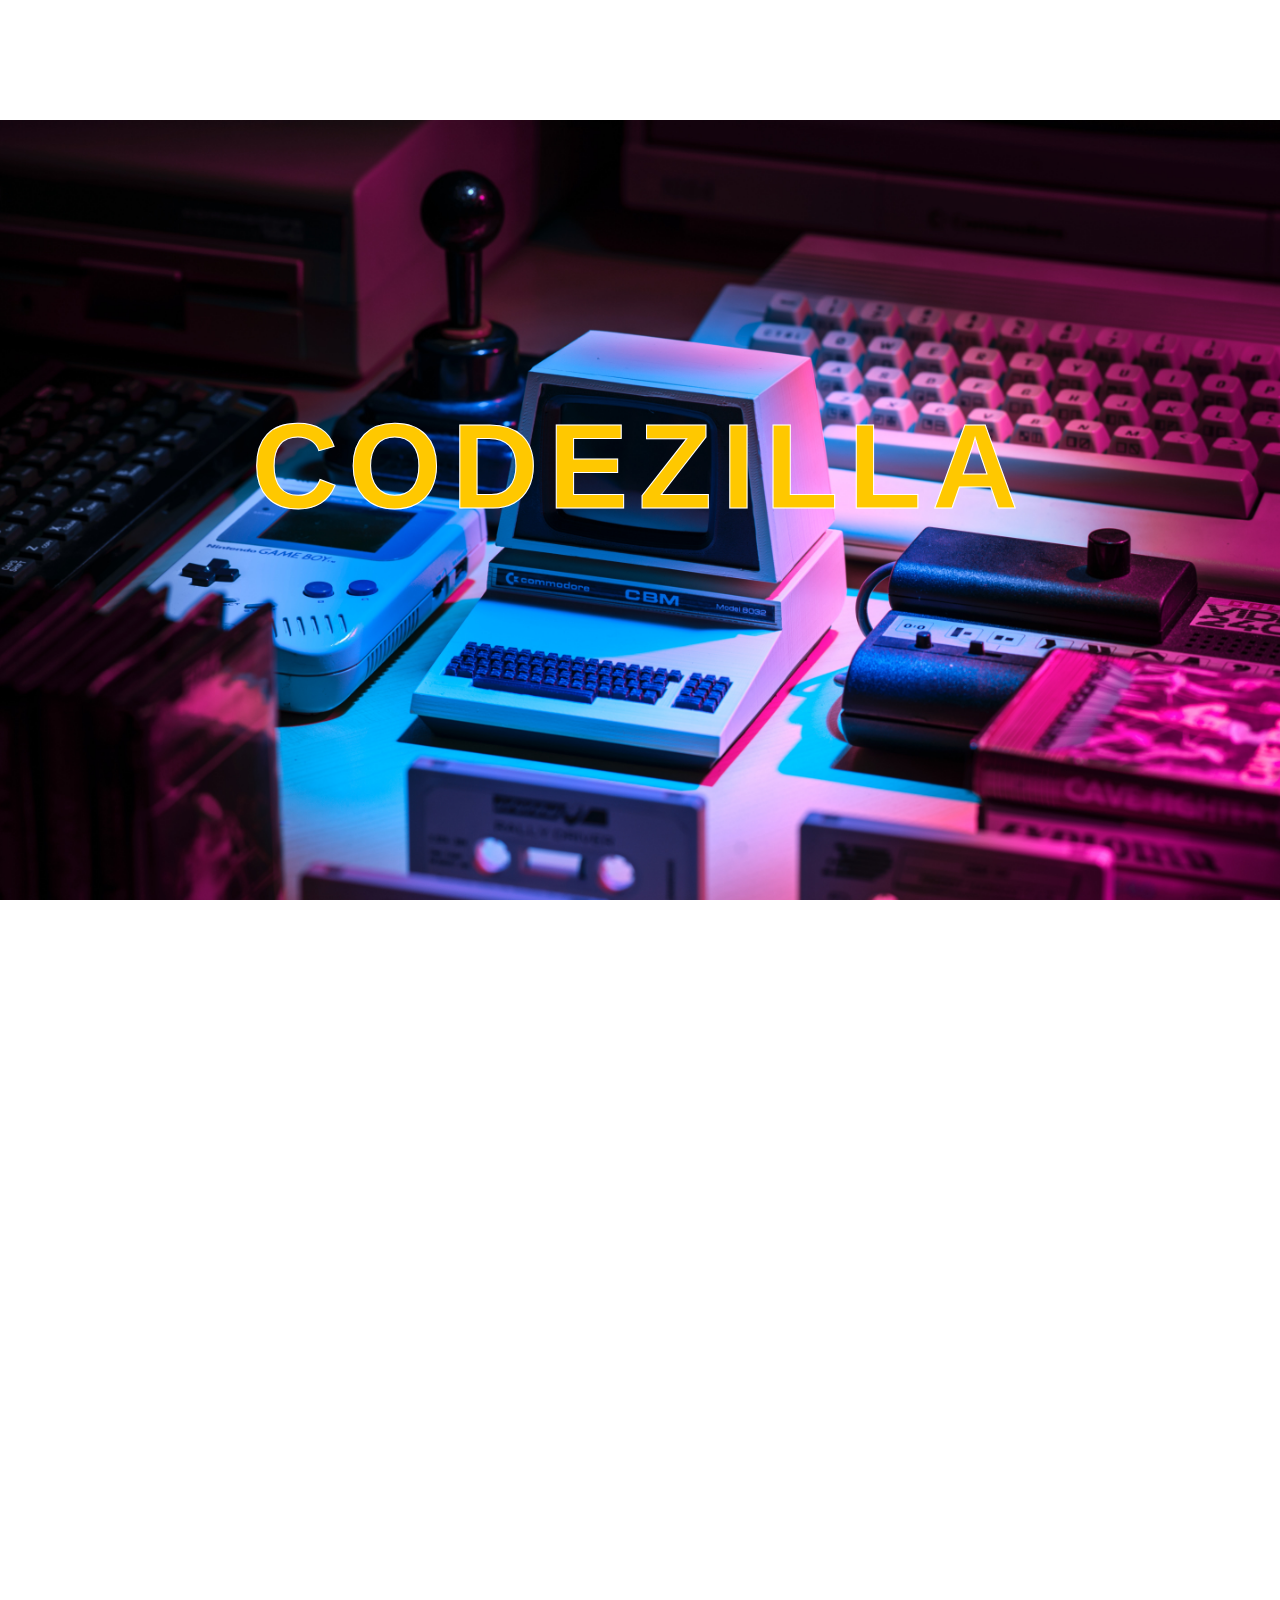
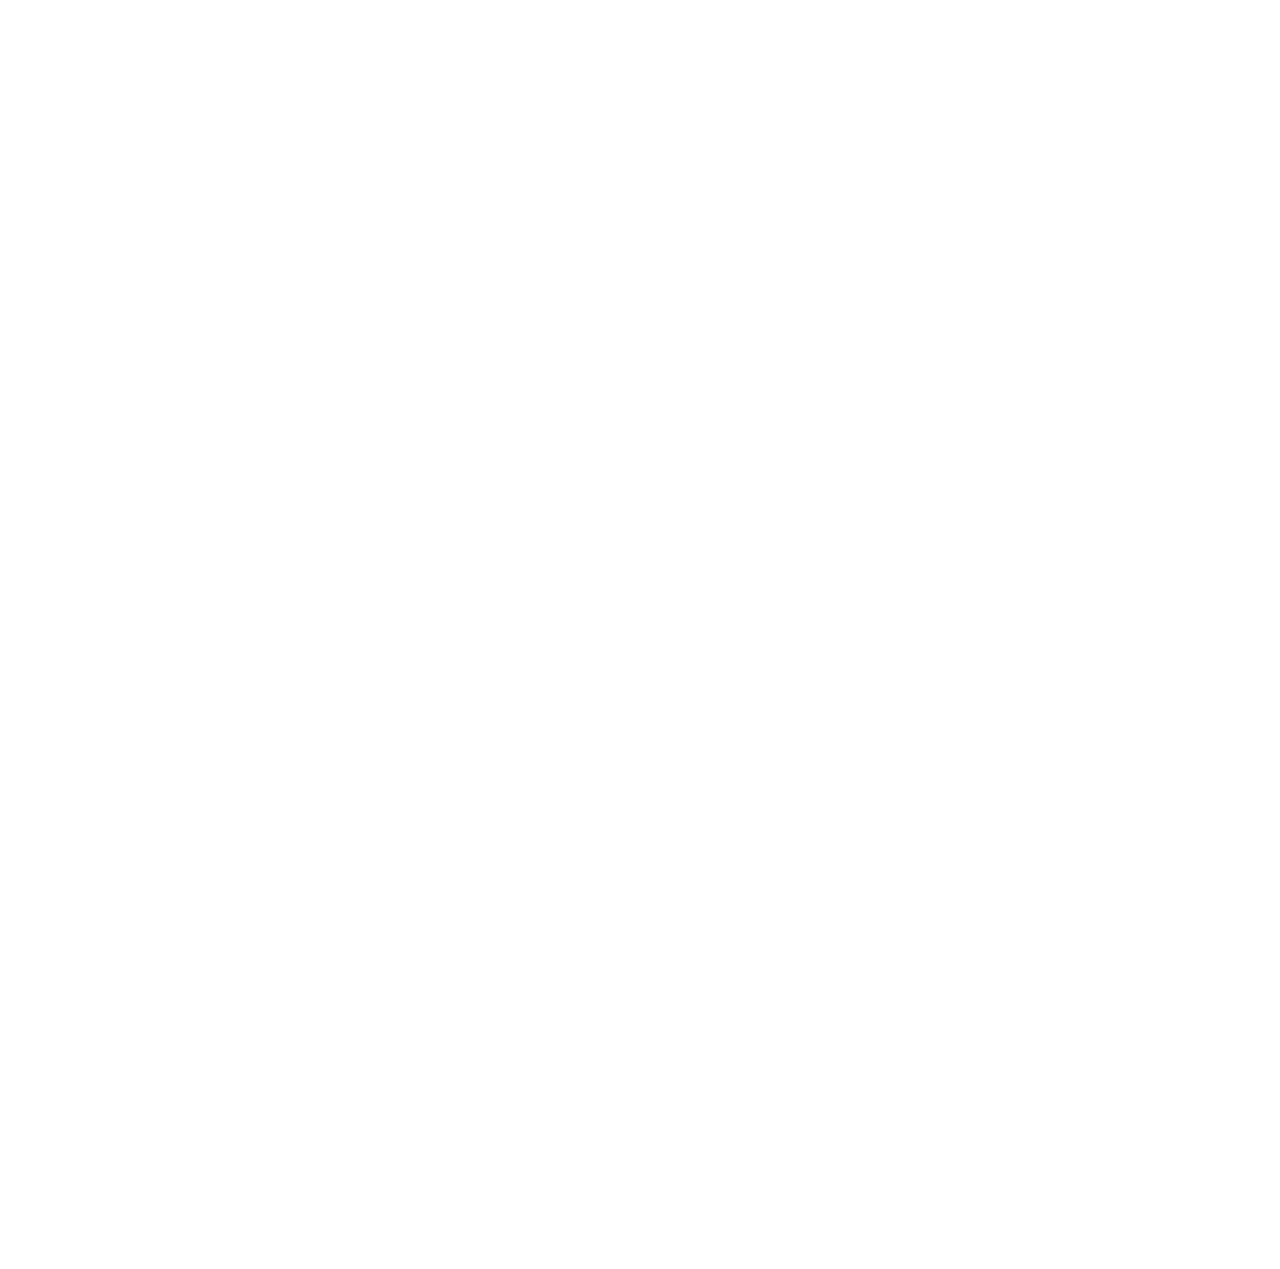
==== index.html @ 828eb4bc "Rename index1.html to index.html" ====
<!DOCTYPE html>
<html lang="en">
<head>
  <meta charset="UTF-8">
  <meta name="viewport" content="width=device-width, initial-scale=1.0">
  <title>CODEZILLA</title>
</head>
<link href="https://cdn.jsdelivr.net/npm/bootstrap@5.3.1/dist/css/bootstrap.min.css" rel="stylesheet" integrity="sha384-4bw+/aepP/YC94hEpVNVgiZdgIC5+VKNBQNGCHeKRQN+PtmoHDEXuppvnDJzQIu9" crossorigin="anonymous">
  <link href="https://unpkg.com/aos@2.3.1/dist/aos.css" rel="stylesheet">
  <link rel="stylesheet" href="https://www.w3schools.com/w3css/4/w3.css">
  <link rel="stylesheet" href="style.css">
<body>
  <div class="loader w3-display-middle" id="loader">
    <?xml version="1.0" encoding="utf-8"?>
        <!-- Generator: Adobe Illustrator 24.0.0, SVG Export Plug-In . SVG Version: 6.00 Build 0)  -->
        <svg version="1.1" id="Layer_1" xmlns="http://www.w3.org/2000/svg" xmlns:xlink="http://www.w3.org/1999/xlink" x="0px" y="0px"
             viewBox="0 0 64 64" width="64" height="64" style="enable-background:new 0 0 64 64;" xml:space="preserve">
        <style type="text/css">
            .st0{fill:url(#Path_14_);}
            .st1{fill:url(#Path_15_);}
            .st2{fill:url(#Path_16_);}
            .st3{fill:url(#Path_17_);}
            .st4{fill:url(#Path_18_);}
            .st5{fill:url(#Path_19_);}
            .st6{fill:url(#Path_20_);}
            .st7{fill:url(#Path_21_);}
            .st8{opacity:0.53;fill:url(#Path_22_);enable-background:new    ;}
            .st9{opacity:0.53;fill:url(#Path_23_);enable-background:new    ;}
            .st10{fill:url(#Path_24_);}
            .st11{fill:url(#Path_25_);}
            .st12{fill:url(#Path_26_);}
            .st13{fill:url(#Path_27_);}
        </style>
        <g>
            
                <radialGradient id="Path_14_" cx="-362.0611" cy="337.8071" r="0.4564" gradientTransform="matrix(159.1024 0 0 -159.1024 57662.0117 53758.0781)" gradientUnits="userSpaceOnUse">
                <stop  offset="0" style="stop-color:#FFF44F"/>
                <stop  offset="0.29" style="stop-color:#FF980E"/>
                <stop  offset="0.43" style="stop-color:#FF5D36"/>
                <stop  offset="0.53" style="stop-color:#FF3750"/>
                <stop  offset="0.75" style="stop-color:#F5156C"/>
                <stop  offset="0.76" style="stop-color:#F1136E"/>
                <stop  offset="0.88" style="stop-color:#DA057A"/>
                <stop  offset="0.95" style="stop-color:#D2007F"/>
            </radialGradient>
            <path id="Path" class="st0" d="M57.6,12.6C51.8,5,42.8,0.3,33.3,0.1c-7.4-0.1-12.6,2.1-15.5,3.9c3.9-2.2,9.5-3.5,14.4-3.5
                c12.7,0.2,26.3,8.8,28.3,24.3c2.3,17.8-10.1,32.7-27.6,32.7C13.7,57.5,2,40.5,5,25.3c0.2-0.8,0.1-1.5,0.3-2.2
                c0.1-2.7,1.2-6.9,3.4-11.2c-2.2,1.1-5,4.8-6.4,8.1c-2,4.8-2.7,10.6-2.1,16.1c0,0.4,0.1,0.8,0.1,1.2c2.2,13.1,12.3,23.4,25.4,26
                c13,2.6,26.3-3.1,33.4-14.4S65.5,23.2,57.6,12.6L57.6,12.6z"/>
            
                <radialGradient id="Path_15_" cx="-362.3857" cy="337.7883" r="0.2701" gradientTransform="matrix(159.1024 0 0 -159.1024 57661.7344 53758.0781)" gradientUnits="userSpaceOnUse">
                <stop  offset="0" style="stop-color:#B5007F"/>
                <stop  offset="1" style="stop-color:#F5156C;stop-opacity:0"/>
            </radialGradient>
            <path id="Path_1_" class="st1" d="M57.6,12.6C51.8,5,42.8,0.3,33.3,0.1c-7.4-0.1-12.6,2.1-15.5,3.9c3.9-2.2,9.5-3.5,14.4-3.5
                c12.7,0.2,26.3,8.8,28.3,24.3c2.3,17.8-10.1,32.7-27.6,32.7C13.7,57.5,2,40.5,5,25.3c0.2-0.8,0.1-1.5,0.3-2.2
                c0.1-2.7,1.2-6.9,3.4-11.2c-2.2,1.1-5,4.8-6.4,8.1c-2,4.8-2.7,10.6-2.1,16.1c0,0.4,0.1,0.8,0.1,1.2c2.2,13.1,12.3,23.4,25.4,26
                c13,2.6,26.3-3.1,33.4-14.4S65.5,23.2,57.6,12.6L57.6,12.6z"/>
            
                <radialGradient id="Path_16_" cx="-362.0223" cy="337.8331" r="0.536" gradientTransform="matrix(159.1024 0 0 -159.1024 57662.043 53758.0781)" gradientUnits="userSpaceOnUse">
                <stop  offset="0" style="stop-color:#FFDD00;stop-opacity:0.6"/>
                <stop  offset="9.000000e-02" style="stop-color:#FFD702;stop-opacity:0.58"/>
                <stop  offset="0.2" style="stop-color:#FEC606;stop-opacity:0.52"/>
                <stop  offset="0.32" style="stop-color:#FDA90E;stop-opacity:0.43"/>
                <stop  offset="0.45" style="stop-color:#FC8119;stop-opacity:0.3"/>
                <stop  offset="0.57" style="stop-color:#FA4E27;stop-opacity:0.14"/>
                <stop  offset="0.66" style="stop-color:#F92433;stop-opacity:0"/>
            </radialGradient>
            <path id="Path_2_" class="st2" d="M57.6,12.6C51.8,5,42.8,0.3,33.3,0.1c-7.4-0.1-12.6,2.1-15.5,3.9c3.9-2.2,9.5-3.5,14.4-3.5
                c12.7,0.2,26.3,8.8,28.3,24.3c2.3,17.8-10.1,32.7-27.6,32.7C13.7,57.5,2,40.5,5,25.3c0.2-0.8,0.1-1.5,0.3-2.2
                c0.1-2.7,1.2-6.9,3.4-11.2c-2.2,1.1-5,4.8-6.4,8.1c-2,4.8-2.7,10.6-2.1,16.1c0,0.4,0.1,0.8,0.1,1.2c2.2,13.1,12.3,23.4,25.4,26
                c13,2.6,26.3-3.1,33.4-14.4S65.5,23.2,57.6,12.6L57.6,12.6z"/>
            
                <radialGradient id="Path_17_" cx="-362.2074" cy="337.6599" r="0.6914" gradientTransform="matrix(159.1024 0 0 -159.1024 57661.8867 53758.0781)" gradientUnits="userSpaceOnUse">
                <stop  offset="0.15" style="stop-color:#960E18"/>
                <stop  offset="0.18" style="stop-color:#B11927;stop-opacity:0.74"/>
                <stop  offset="0.22" style="stop-color:#DB293D;stop-opacity:0.34"/>
                <stop  offset="0.26" style="stop-color:#F5334B;stop-opacity:9.000000e-02"/>
                <stop  offset="0.27" style="stop-color:#FF3750;stop-opacity:0"/>
            </radialGradient>
            <path id="Path_3_" class="st3" d="M57.6,12.6C51.8,5,42.8,0.3,33.3,0.1c-7.4-0.1-12.6,2.1-15.5,3.9c3.9-2.2,9.5-3.5,14.4-3.5
                c12.7,0.2,26.3,8.8,28.3,24.3c2.3,17.8-10.1,32.7-27.6,32.7C13.7,57.5,2,40.5,5,25.3c0.2-0.8,0.1-1.5,0.3-2.2
                c0.1-2.7,1.2-6.9,3.4-11.2c-2.2,1.1-5,4.8-6.4,8.1c-2,4.8-2.7,10.6-2.1,16.1c0,0.4,0.1,0.8,0.1,1.2c2.2,13.1,12.3,23.4,25.4,26
                c13,2.6,26.3-3.1,33.4-14.4S65.5,23.2,57.6,12.6L57.6,12.6z"/>
            
                <radialGradient id="Path_18_" cx="-362.2594" cy="337.6686" r="0.6914" gradientTransform="matrix(159.1024 0 0 -159.1024 57661.8438 53758.0781)" gradientUnits="userSpaceOnUse">
                <stop  offset="0.11" style="stop-color:#960E18"/>
                <stop  offset="0.15" style="stop-color:#B11927;stop-opacity:0.74"/>
                <stop  offset="0.21" style="stop-color:#DB293D;stop-opacity:0.34"/>
                <stop  offset="0.26" style="stop-color:#F5334B;stop-opacity:9.000000e-02"/>
                <stop  offset="0.28" style="stop-color:#FF3750;stop-opacity:0"/>
            </radialGradient>
            <path id="Path_4_" class="st4" d="M57.6,12.6C51.8,5,42.8,0.3,33.3,0.1c-7.4-0.1-12.6,2.1-15.5,3.9c3.9-2.2,9.5-3.5,14.4-3.5
                c12.7,0.2,26.3,8.8,28.3,24.3c2.3,17.8-10.1,32.7-27.6,32.7C13.7,57.5,2,40.5,5,25.3c0.2-0.8,0.1-1.5,0.3-2.2
                c0.1-2.7,1.2-6.9,3.4-11.2c-2.2,1.1-5,4.8-6.4,8.1c-2,4.8-2.7,10.6-2.1,16.1c0,0.4,0.1,0.8,0.1,1.2c2.2,13.1,12.3,23.4,25.4,26
                c13,2.6,26.3-3.1,33.4-14.4S65.5,23.2,57.6,12.6L57.6,12.6z"/>
            
                <linearGradient id="Path_19_" gradientUnits="userSpaceOnUse" x1="-362.2329" y1="336.5367" x2="-362.0692" y2="336.3495" gradientTransform="matrix(114.9722 0 0 -75.9117 41686.8516 25556.4492)">
                <stop  offset="0" style="stop-color:#FFBC04"/>
                <stop  offset="0.17" style="stop-color:#FFAB02;stop-opacity:0.62"/>
                <stop  offset="0.34" style="stop-color:#FF9B01;stop-opacity:0.29"/>
                <stop  offset="0.45" style="stop-color:#FF9200;stop-opacity:8.000000e-02"/>
                <stop  offset="0.51" style="stop-color:#FF8E00;stop-opacity:0"/>
            </linearGradient>
            <path id="Path_5_" class="st5" d="M60.5,24.8c0.3,1.9,0.3,3.9,0.2,5.8c1.1-0.2,2.1-0.3,3.2-0.4c-0.3-6.3-2.6-12.4-6.4-17.5
                C51.8,5,42.8,0.3,33.3,0.1c-7.4-0.1-12.6,2.1-15.5,3.9c3.9-2.2,9.5-3.5,14.4-3.5C44.9,0.6,58.5,9.2,60.5,24.8z"/>
            
                <radialGradient id="Path_20_" cx="-362.0385" cy="337.6938" r="0.4784" gradientTransform="matrix(142.6366 0 0 -142.6366 51695.3867 48177.2266)" gradientUnits="userSpaceOnUse">
                <stop  offset="0" style="stop-color:#FF980E"/>
                <stop  offset="0.3" style="stop-color:#FF7139"/>
                <stop  offset="0.48" style="stop-color:#FF5B51"/>
                <stop  offset="0.63" style="stop-color:#FF4F5E"/>
                <stop  offset="0.74" style="stop-color:#FF4055"/>
                <stop  offset="0.84" style="stop-color:#FF3750"/>
            </radialGradient>
            <path id="Path_6_" class="st6" d="M61.3,23.9C59.5,7.7,45,0.4,32.2,0.5c-4.9,0-10.5,1.2-14.4,3.5c-1,0.6-2,1.3-2.8,2.2
                c0.1-0.1,0.4-0.3,0.9-0.7l0.1,0l0,0c1.9-1.3,4-2.2,6.2-2.9c3.4-1,7-1.3,10.5-1.2c14.4,0.8,24.6,12.8,25,25.5
                c0.3,10.5-8.4,18.9-18.3,19.4c-7.2,0.4-14.1-3.1-17.4-10.1c-0.8-1.6-1.3-3.3-1.6-5.1C18.8,20.4,26,11.3,32.5,9
                C29,5.9,20.1,6.2,13.5,11c-4.8,3.5-7.9,8.8-8.9,15.2C3.8,31,4.6,36,6.5,40.5c4.2,9.8,13.5,16.4,24.1,17.1c0.8,0.1,1.6,0.1,2.4,0.1
                C54.1,57.7,63.3,41.7,61.3,23.9z"/>
            
                <radialGradient id="Path_21_" cx="-362.0385" cy="337.6938" r="0.4784" gradientTransform="matrix(142.6366 0 0 -142.6366 51695.3867 48177.2266)" gradientUnits="userSpaceOnUse">
                <stop  offset="8.000000e-02" style="stop-color:#FFDE08"/>
                <stop  offset="0.15" style="stop-color:#FFDB08;stop-opacity:0.97"/>
                <stop  offset="0.25" style="stop-color:#FFD209;stop-opacity:0.88"/>
                <stop  offset="0.37" style="stop-color:#FFC40B;stop-opacity:0.73"/>
                <stop  offset="0.51" style="stop-color:#FFB00D;stop-opacity:0.53"/>
                <stop  offset="0.67" style="stop-color:#FF970F;stop-opacity:0.28"/>
                <stop  offset="0.82" style="stop-color:#FF7B12;stop-opacity:0"/>
            </radialGradient>
            <path id="Path_7_" class="st7" d="M61.3,23.9C59.5,7.7,45,0.4,32.2,0.5c-4.9,0-10.5,1.2-14.4,3.5c-1,0.6-2,1.3-2.8,2.2
                c0.1-0.1,0.4-0.3,0.9-0.7l0.1,0l0,0c1.9-1.3,4-2.2,6.2-2.9c3.4-1,7-1.3,10.5-1.2c14.4,0.8,24.6,12.8,25,25.5
                c0.3,10.5-8.4,18.9-18.3,19.4c-7.2,0.4-14.1-3.1-17.4-10.1c-0.8-1.6-1.3-3.3-1.6-5.1C18.8,20.4,26,11.3,32.5,9
                C29,5.9,20.1,6.2,13.5,11c-4.8,3.5-7.9,8.8-8.9,15.2C3.8,31,4.6,36,6.5,40.5c4.2,9.8,13.5,16.4,24.1,17.1c0.8,0.1,1.6,0.1,2.4,0.1
                C54.1,57.7,63.3,41.7,61.3,23.9z"/>
            
                <radialGradient id="Path_22_" cx="-361.4239" cy="338.456" r="0.2348" gradientTransform="matrix(35.5987 138.1229 138.1229 -35.5987 -33842.1055 62000.6016)" gradientUnits="userSpaceOnUse">
                <stop  offset="0.36" style="stop-color:#FF3750"/>
                <stop  offset="0.44" style="stop-color:#FF4D47;stop-opacity:0.63"/>
                <stop  offset="0.55" style="stop-color:#FF673D;stop-opacity:0.18"/>
                <stop  offset="0.59" style="stop-color:#FF7139;stop-opacity:0"/>
            </radialGradient>
            <path id="Path_8_" class="st8" d="M61.3,23.9C59.5,7.7,45,0.4,32.2,0.5c-4.9,0-10.5,1.2-14.4,3.5c-1,0.6-2,1.3-2.8,2.2
                c0.1-0.1,0.4-0.3,0.9-0.7l0.1,0l0,0c1.9-1.3,4-2.2,6.2-2.9c3.4-1,7-1.3,10.5-1.2c14.4,0.8,24.6,12.8,25,25.5
                c0.3,10.5-8.4,18.9-18.3,19.4c-7.2,0.4-14.1-3.1-17.4-10.1c-0.8-1.6-1.3-3.3-1.6-5.1C18.8,20.4,26,11.3,32.5,9
                C29,5.9,20.1,6.2,13.5,11c-4.8,3.5-7.9,8.8-8.9,15.2C3.8,31,4.6,36,6.5,40.5c4.2,9.8,13.5,16.4,24.1,17.1c0.8,0.1,1.6,0.1,2.4,0.1
                C54.1,57.7,63.3,41.7,61.3,23.9z"/>
            
                <radialGradient id="Path_23_" cx="-362.1873" cy="337.5266" r="0.2344" gradientTransform="matrix(142.6366 0 0 -142.6366 51695.3711 48177.2266)" gradientUnits="userSpaceOnUse">
                <stop  offset="0.22" style="stop-color:#FF3750;stop-opacity:0.8"/>
                <stop  offset="0.27" style="stop-color:#FF444B;stop-opacity:0.63"/>
                <stop  offset="0.41" style="stop-color:#FF643E;stop-opacity:0.18"/>
                <stop  offset="0.47" style="stop-color:#FF7139;stop-opacity:0"/>
            </radialGradient>
            <path id="Path_9_" class="st9" d="M61.3,23.9C59.5,7.7,45,0.4,32.2,0.5c-4.9,0-10.5,1.2-14.4,3.5c-1,0.6-2,1.3-2.8,2.2
                c0.1-0.1,0.4-0.3,0.9-0.7l0.1,0l0,0c1.9-1.3,4-2.2,6.2-2.9c3.4-1,7-1.3,10.5-1.2c14.4,0.8,24.6,12.8,25,25.5
                c0.3,10.5-8.4,18.9-18.3,19.4c-7.2,0.4-14.1-3.1-17.4-10.1c-0.8-1.6-1.3-3.3-1.6-5.1C18.8,20.4,26,11.3,32.5,9
                C29,5.9,20.1,6.2,13.5,11c-4.8,3.5-7.9,8.8-8.9,15.2C3.8,31,4.6,36,6.5,40.5c4.2,9.8,13.5,16.4,24.1,17.1c0.8,0.1,1.6,0.1,2.4,0.1
                C54.1,57.7,63.3,41.7,61.3,23.9z"/>
            
                <radialGradient id="Path_24_" cx="-361.8749" cy="337.3981" r="1.045" gradientTransform="matrix(110.368 0 0 -110.368 40008.457 37239.9648)" gradientUnits="userSpaceOnUse">
                <stop  offset="5.000000e-02" style="stop-color:#FFF44F"/>
                <stop  offset="0.46" style="stop-color:#FF980E"/>
                <stop  offset="0.52" style="stop-color:#FF8424"/>
                <stop  offset="0.59" style="stop-color:#FF7634"/>
                <stop  offset="0.64" style="stop-color:#FF7139"/>
            </radialGradient>
            <path id="Path_10_" class="st10" d="M39.4,46.2C53,45.4,58.9,34.1,59.3,26.1c0.6-12.5-6.9-26-26.6-24.8c-3.5-0.1-7.2,0.2-10.5,1.2
                C20,3.1,17.9,4.1,16,5.4l0,0l-0.1,0c-0.3,0.2-0.6,0.4-0.9,0.7c0.5-0.4,7.3-4.4,16.8-3.1c11.3,1.5,21.7,10.3,21.7,21.8
                c0,8.9-6.9,15.7-15,15.2c-12-0.7-15-13-8.8-18.3c-1.7-0.4-4.9,0.3-7.1,3.6c-2,3-1.9,7.5-0.6,10.7C25.3,43.1,32.1,46.7,39.4,46.2z"
                />
            
                <linearGradient id="Path_25_" gradientUnits="userSpaceOnUse" x1="-362.1256" y1="337.7865" x2="-362.3305" y2="337.4708" gradientTransform="matrix(159.4285 0 0 -141.8605 57780.125 47930.3203)">
                <stop  offset="0" style="stop-color:#FFF44F;stop-opacity:0.8"/>
                <stop  offset="9.000000e-02" style="stop-color:#FFF44F;stop-opacity:0.7"/>
                <stop  offset="0.75" style="stop-color:#FFF44F;stop-opacity:0"/>
            </linearGradient>
            <path id="Path_11_" class="st11" d="M57.6,12.6c-0.9-1.1-1.8-2.2-2.8-3.2c-0.8-0.8-1.6-1.6-2.5-2.3c0.5,0.5,1,0.9,1.5,1.4
                c1.7,1.9,3.1,4.1,3.9,6.5c1.7,5.1,1.6,11.4-1.6,16.3c-3.8,5.9-10,8.8-16.7,8.7c-0.3,0-0.6,0-0.9,0c-12-0.7-15-13-8.8-18.3
                c-1.7-0.4-4.9,0.3-7.1,3.6c-2,3-1.9,7.5-0.6,10.7c-0.8-1.6-1.3-3.3-1.6-5.1C18.8,20.4,26,11.3,32.5,9C29,5.9,20.1,6.1,13.5,11
                c-3.9,2.8-6.6,6.9-8.1,11.7C5.6,20,6.6,16,8.7,11.8c-2.2,1.1-5,4.8-6.4,8.1c-2,4.8-2.7,10.6-2.1,16.1c0,0.4,0.1,0.8,0.1,1.2
                c2.2,13.1,12.3,23.4,25.4,26S52,60.2,59.1,48.9S65.5,23.2,57.6,12.6L57.6,12.6z"/>
            
                <linearGradient id="Path_26_" gradientUnits="userSpaceOnUse" x1="-362.1554" y1="336.8134" x2="-362.1554" y2="337.2123" gradientTransform="matrix(108.9196 0 0 -99.6268 39482.6367 33595.8555)">
                <stop  offset="0" style="stop-color:#3A8EE6"/>
                <stop  offset="0.24" style="stop-color:#5C79F0"/>
                <stop  offset="0.63" style="stop-color:#9059FF"/>
                <stop  offset="1" style="stop-color:#C139E6"/>
            </linearGradient>
            <path id="Path_12_" class="st12" d="M57.6,15c-0.8-2.4-2.1-4.6-3.9-6.5c-2-2.2-4.6-3.9-7.3-5.2c-2.3-1.1-4.7-2-7.2-2.5
                c-4.4-1-8.9-1-13.3-0.1c-4.5,1-8.5,2.9-11.1,5.4C16.9,5,19.5,4,21.4,3.5c8.7-2.2,18.4,0.2,24.9,6.5c1.3,1.3,2.5,2.7,3.5,4.2
                c3.9,6.4,3.5,14.3,0.5,19c-2.3,3.5-7.1,6.8-11.7,6.7c7,0.4,13.4-2.6,17.4-8.7C59.2,26.4,59.3,20.1,57.6,15z"/>
            
                <linearGradient id="Path_27_" gradientUnits="userSpaceOnUse" x1="-362.2926" y1="337.1786" x2="-361.9965" y2="336.9077" gradientTransform="matrix(108.9196 0 0 -99.6268 39482.6367 33595.8555)">
                <stop  offset="0.81" style="stop-color:#9059FF;stop-opacity:0"/>
                <stop  offset="1" style="stop-color:#6E008B;stop-opacity:0.5"/>
            </linearGradient>
            <path id="Path_13_" class="st13" d="M57.6,15c-0.8-2.4-2.1-4.6-3.9-6.5c-2-2.2-4.6-3.9-7.3-5.2c-2.3-1.1-4.7-2-7.2-2.5
                c-4.4-1-8.9-1-13.3-0.1c-4.5,1-8.5,2.9-11.1,5.4C16.9,5,19.5,4,21.4,3.5c8.7-2.2,18.4,0.2,24.9,6.5c1.3,1.3,2.5,2.7,3.5,4.2
                c3.9,6.4,3.5,14.3,0.5,19c-2.3,3.5-7.1,6.8-11.7,6.7c7,0.4,13.4-2.6,17.4-8.7C59.2,26.4,59.3,20.1,57.6,15z"/>
        </g>
        </svg>
        <!-- <div id="txt">CODEZILLA</div> -->
    </div>
  <div class=" frame1" id="frame1">
 
  <p> CODEZILLA</p>

 
 </div>
 <div class="frame2" id="frame2">
<header class="head1" style="color: rgb(0, 0, 0);" id="head1">SPY AI</header>

<div class="box container">
  <h1>Welcome to the AI </h1>
<p>Harnessing the Power of Artificial Intelligence. This event aims to 
  explore the latest advancements and applications of AI tools across various industries. From 
  healthcare and finance to education and cybersecurity’s, we will dive deep into the potential of 
  AI tools and their impact on the modern world. Join us as we bring together experts, innovators, 
  and thought leaders to share insights, showcase cutting-edge technologies, and discuss the 
  future of AI</p>
</div>
 
  <!-- <div class="photo">
    <img src="PXL_20221105_051908095.jpg" alt="img"width="400px" height="400px" style="border-radius: 10px;">
    <img src="PXL_20221105_055458888.PORTRAIT.jpg" alt="img"width="500px" height="400px" style="border-radius: 10px;">
    <img src="PXL_20221105_060246548.MP.jpg" alt="img"width="400px" height="400px" style="border-radius: 10px;">
    <img src="PXL_20221105_060259410.MP.jpg" alt="img"width="400px" height="400px" style="border-radius: 10px;">
    <img src="PXL_20221105_060318189.MP.jpg" alt="img"width="400px" height="400px" style="border-radius: 10px;">
    <img src="PXL_20221105_062042371.jpg" alt="img"width="400px" height="400px" style="border-radius: 10px;">
    <img src="PXL_20221105_075158323.MP.jpg" alt="img"width="400px" height="400px" style="border-radius: 10px;">
  
  </div> -->

 </div>
  
 <div class="frame3 container" id="frame3">
   <p style="text-align: center; font-size: xx-large; font-weight: bold;">SPEAKER</p>
<br><br><br><br>
<div class="box1 ">
  <img src="spe.jpg" alt=" speaker">
<h1 style="font-weight: bolder;">Magesh Ramalingam</h1>
<h6>Vice President, Standard Chartered Bank
</h6>
  <p>
    T Professional with 30+ years of experience across Banking and
FINTEC companies with significant exposure in managing software
services. Exposure in IT services across different portfolio of
Product Development, Project Management, Presales Support,
ERP Solution Consultancy, Software License Sales & Support,
Development & Support Management.
  </p>
  <a href="https://www.linkedin.com/in/magesh-ramalingam" class="btn">LINKEDIN</a>
  <br>
</div>
 
 </div>
 
 <div class="frame4 container" id="frame4">
  <p style="text-align: center; font-size: xx-large; font-weight: bold;">REGISTER BELOW</p>
  <div class="form">
   
  <a name="form682688172" id="formAnchor682688172"></a>
<div class=" loc">
  <h1><img width="64" height="64" src="https://img.icons8.com/dusk/64/map.png" alt="map"/></h1>
  <a style="font-weight: 600;">DATE:<a style="font-size: 20px;"></a>26/8/2023</a><br>
  <a style="font-weight: 600;">VENUE: <a></a>ADMIN 2nd FLOOR LAB</a>
  <br><br>
  <a target="_blank" class="rem" href="https://calendar.google.com/calendar/event?action=TEMPLATE&tmeid=NXMybzFuNWF1am1sazRpbjFwcmtpYmd1YTUgZ29wdXJham1hbmlja2FtQG0&tmsrc=gopurajmanickam%40gmail.com">NOTICE<i class="fa fa-bell" aria-hidden="true"></i></a>
</div>
<br><br><br>
  <p class="conn" style="text-align: center;">Connect With Us</p>
  <div class="log" style="text-align: center;">
  <a href="https://www.facebook.com/codezilla.club.9">
    <svg xmlns="http://www.w3.org/2000/svg" x="0px" y="0px" width="56" height="56" viewBox="0 0 48 48">
      <path fill="#039be5" d="M24 5A19 19 0 1 0 24 43A19 19 0 1 0 24 5Z"></path><path fill="#fff" d="M26.572,29.036h4.917l0.772-4.995h-5.69v-2.73c0-2.075,0.678-3.915,2.619-3.915h3.119v-4.359c-0.548-0.074-1.707-0.236-3.897-0.236c-4.573,0-7.254,2.415-7.254,7.917v3.323h-4.701v4.995h4.701v13.729C22.089,42.905,23.032,43,24,43c0.875,0,1.729-0.08,2.572-0.194V29.036z"></path>
      </svg>
  </a>
  <a href="https://www.instagram.com/codezillaclub/">
    <svg xmlns="http://www.w3.org/2000/svg" x="0px" y="0px" width="56" height="56" viewBox="0 0 48 48">
      <path fill="#304ffe" d="M41.67,13.48c-0.4,0.26-0.97,0.5-1.21,0.77c-0.09,0.09-0.14,0.19-0.12,0.29v1.03l-0.3,1.01l-0.3,1l-0.33,1.1 l-0.68,2.25l-0.66,2.22l-0.5,1.67c0,0.26-0.01,0.52-0.03,0.77c-0.07,0.96-0.27,1.88-0.59,2.74c-0.19,0.53-0.42,1.04-0.7,1.52 c-0.1,0.19-0.22,0.38-0.34,0.56c-0.4,0.63-0.88,1.21-1.41,1.72c-0.41,0.41-0.86,0.79-1.35,1.11c0,0,0,0-0.01,0 c-0.08,0.07-0.17,0.13-0.27,0.18c-0.31,0.21-0.64,0.39-0.98,0.55c-0.23,0.12-0.46,0.22-0.7,0.31c-0.05,0.03-0.11,0.05-0.16,0.07 c-0.57,0.27-1.23,0.45-1.89,0.54c-0.04,0.01-0.07,0.01-0.11,0.02c-0.4,0.07-0.79,0.13-1.19,0.16c-0.18,0.02-0.37,0.03-0.55,0.03 l-0.71-0.04l-3.42-0.18c0-0.01-0.01,0-0.01,0l-1.72-0.09c-0.13,0-0.27,0-0.4-0.01c-0.54-0.02-1.06-0.08-1.58-0.19 c-0.01,0-0.01,0-0.01,0c-0.95-0.18-1.86-0.5-2.71-0.93c-0.47-0.24-0.93-0.51-1.36-0.82c-0.18-0.13-0.35-0.27-0.52-0.42 c-0.48-0.4-0.91-0.83-1.31-1.27c-0.06-0.06-0.11-0.12-0.16-0.18c-0.06-0.06-0.12-0.13-0.17-0.19c-0.38-0.48-0.7-0.97-0.96-1.49 c-0.24-0.46-0.43-0.95-0.58-1.49c-0.06-0.19-0.11-0.37-0.15-0.57c-0.01-0.01-0.02-0.03-0.02-0.05c-0.1-0.41-0.19-0.84-0.24-1.27 c-0.06-0.33-0.09-0.66-0.09-1c-0.02-0.13-0.02-0.27-0.02-0.4l1.91-2.95l1.87-2.88l0.85-1.31l0.77-1.18l0.26-0.41v-1.03 c0.02-0.23,0.03-0.47,0.02-0.69c-0.01-0.7-0.15-1.38-0.38-2.03c-0.22-0.69-0.53-1.34-0.85-1.94c-0.38-0.69-0.78-1.31-1.11-1.87 C14,7.4,13.66,6.73,13.75,6.26C14.47,6.09,15.23,6,16,6h16c4.18,0,7.78,2.6,9.27,6.26C41.43,12.65,41.57,13.06,41.67,13.48z"></path><path fill="#4928f4" d="M42,16v0.27l-1.38,0.8l-0.88,0.51l-0.97,0.56l-1.94,1.13l-1.9,1.1l-1.94,1.12l-0.77,0.45 c0,0.48-0.12,0.92-0.34,1.32c-0.31,0.58-0.83,1.06-1.49,1.47c-0.67,0.41-1.49,0.74-2.41,0.98c0,0,0-0.01-0.01,0 c-3.56,0.92-8.42,0.5-10.78-1.26c-0.66-0.49-1.12-1.09-1.32-1.78c-0.06-0.23-0.09-0.48-0.09-0.73v-7.19 c0.01-0.15-0.09-0.3-0.27-0.45c-0.54-0.43-1.81-0.84-3.23-1.25c-1.11-0.31-2.3-0.62-3.3-0.92c-0.79-0.24-1.46-0.48-1.86-0.71 c0.18-0.35,0.39-0.7,0.61-1.03c1.4-2.05,3.54-3.56,6.02-4.13C14.47,6.09,15.23,6,16,6h10.8c5.37,0.94,10.32,3.13,14.47,6.26 c0.16,0.39,0.3,0.8,0.4,1.22c0.18,0.66,0.29,1.34,0.32,2.05C42,15.68,42,15.84,42,16z"></path><path fill="#6200ea" d="M42,16v4.41l-0.22,0.68l-0.75,2.33l-0.78,2.4l-0.41,1.28l-0.38,1.19l-0.37,1.13l-0.36,1.12l-0.19,0.59 l-0.25,0.78c0,0.76-0.02,1.43-0.07,2c-0.01,0.06-0.02,0.12-0.02,0.18c-0.06,0.53-0.14,0.98-0.27,1.36 c-0.01,0.06-0.03,0.12-0.05,0.17c-0.26,0.72-0.65,1.18-1.23,1.48c-0.14,0.08-0.3,0.14-0.47,0.2c-0.53,0.18-1.2,0.27-2.02,0.32 c-0.6,0.04-1.29,0.05-2.07,0.05H31.4l-1.19-0.05L30,37.61l-2.17-0.09l-2.2-0.09l-7.25-0.3l-1.88-0.08h-0.26 c-0.78-0.01-1.45-0.06-2.03-0.14c-0.84-0.13-1.49-0.35-1.98-0.68c-0.7-0.45-1.11-1.11-1.35-2.03c-0.06-0.22-0.11-0.45-0.14-0.7 c-0.1-0.58-0.15-1.25-0.18-2c0-0.15,0-0.3-0.01-0.46c-0.01-0.01,0-0.01,0-0.01v-0.58c-0.01-0.29-0.01-0.59-0.01-0.9l0.05-1.61 l0.03-1.15l0.04-1.34v-0.19l0.07-2.46l0.07-2.46l0.07-2.31l0.06-2.27l0.02-0.6c0-0.31-1.05-0.49-2.22-0.64 c-0.93-0.12-1.95-0.23-2.56-0.37c0.05-0.23,0.1-0.46,0.16-0.68c0.18-0.72,0.45-1.4,0.79-2.05c0.18-0.35,0.39-0.7,0.61-1.03 c2.16-0.95,4.41-1.69,6.76-2.17c2.06-0.43,4.21-0.66,6.43-0.66c7.36,0,14.16,2.49,19.54,6.69c0.52,0.4,1.03,0.83,1.53,1.28 C42,15.68,42,15.84,42,16z"></path><path fill="#673ab7" d="M42,18.37v4.54l-0.55,1.06l-1.05,2.05l-0.56,1.08l-0.51,0.99l-0.22,0.43c0,0.31,0,0.61-0.02,0.9 c0,0.43-0.02,0.84-0.05,1.22c-0.04,0.45-0.1,0.86-0.16,1.24c-0.15,0.79-0.36,1.47-0.66,2.03c-0.04,0.07-0.08,0.14-0.12,0.2 c-0.11,0.18-0.24,0.35-0.38,0.51c-0.18,0.22-0.38,0.41-0.61,0.57c-0.34,0.26-0.74,0.47-1.2,0.63c-0.57,0.21-1.23,0.35-2.01,0.43 c-0.51,0.05-1.07,0.08-1.68,0.08l-0.42,0.02l-2.08,0.12h-0.01L27.5,36.6l-2.25,0.13l-3.1,0.18l-3.77,0.22l-0.55,0.03 c-0.51,0-0.99-0.03-1.45-0.09c-0.05-0.01-0.09-0.02-0.14-0.02c-0.68-0.11-1.3-0.29-1.86-0.54c-0.68-0.3-1.27-0.7-1.77-1.18 c-0.44-0.43-0.82-0.92-1.13-1.47c-0.07-0.13-0.14-0.25-0.2-0.39c-0.3-0.59-0.54-1.25-0.72-1.97c-0.03-0.12-0.06-0.25-0.08-0.38 c-0.06-0.23-0.11-0.47-0.14-0.72c-0.11-0.64-0.17-1.32-0.2-2.03v-0.01c-0.01-0.29-0.02-0.57-0.02-0.87l-0.49-1.17l-0.07-0.18 L9.5,25.99L8.75,24.2l-0.12-0.29l-0.72-1.73l-0.8-1.93c0,0,0,0-0.01,0L6.29,18.3L6,17.59V16c0-0.63,0.06-1.25,0.17-1.85 c0.05-0.23,0.1-0.46,0.16-0.68c0.85-0.49,1.74-0.94,2.65-1.34c2.08-0.93,4.31-1.62,6.62-2.04c1.72-0.31,3.51-0.48,5.32-0.48 c7.31,0,13.94,2.65,19.12,6.97c0.2,0.16,0.39,0.32,0.58,0.49C41.09,17.48,41.55,17.91,42,18.37z"></path><path fill="#8e24aa" d="M42,21.35v5.14l-0.57,1.19l-1.08,2.25l-0.01,0.03c0,0.43-0.02,0.82-0.05,1.17c-0.1,1.15-0.38,1.88-0.84,2.33 c-0.33,0.34-0.74,0.53-1.25,0.63c-0.03,0.01-0.07,0.01-0.1,0.02c-0.16,0.03-0.33,0.05-0.51,0.05c-0.62,0.06-1.35,0.02-2.19-0.04 c-0.09,0-0.19-0.01-0.29-0.02c-0.61-0.04-1.26-0.08-1.98-0.11c-0.39-0.01-0.8-0.02-1.22-0.02h-0.02l-1.01,0.08h-0.01l-2.27,0.16 l-2.59,0.2l-0.38,0.03l-3.03,0.22l-1.57,0.12l-1.55,0.11c-0.27,0-0.53,0-0.79-0.01c0,0-0.01-0.01-0.01,0 c-1.13-0.02-2.14-0.09-3.04-0.26c-0.83-0.14-1.56-0.36-2.18-0.69c-0.64-0.31-1.17-0.75-1.6-1.31c-0.41-0.55-0.71-1.24-0.9-2.07 c0-0.01,0-0.01,0-0.01c-0.14-0.67-0.22-1.45-0.22-2.33l-0.15-0.27L9.7,26.35l-0.13-0.22L9.5,25.99l-0.93-1.65l-0.46-0.83 l-0.58-1.03l-1-1.79L6,19.75v-3.68c0.88-0.58,1.79-1.09,2.73-1.55c1.14-0.58,2.32-1.07,3.55-1.47c1.34-0.44,2.74-0.79,4.17-1.02 c1.45-0.24,2.94-0.36,4.47-0.36c6.8,0,13.04,2.43,17.85,6.47c0.22,0.17,0.43,0.36,0.64,0.54c0.84,0.75,1.64,1.56,2.37,2.41 C41.86,21.18,41.94,21.26,42,21.35z"></path><path fill="#c2185b" d="M42,24.71v7.23c-0.24-0.14-0.57-0.31-0.98-0.49c-0.22-0.11-0.47-0.22-0.73-0.32 c-0.38-0.17-0.79-0.33-1.25-0.49c-0.1-0.04-0.2-0.07-0.31-0.1c-0.18-0.07-0.37-0.13-0.56-0.19c-0.59-0.18-1.24-0.35-1.92-0.5 c-0.26-0.05-0.53-0.1-0.8-0.14c-0.87-0.15-1.8-0.24-2.77-0.25c-0.08-0.01-0.17-0.01-0.25-0.01l-2.57,0.02l-3.5,0.02h-0.01 l-7.49,0.06c-2.38,0-3.84,0.57-4.72,0.8c0,0-0.01,0-0.01,0.01c-0.93,0.24-1.22,0.09-1.3-1.54c-0.02-0.45-0.03-1.03-0.03-1.74 l-0.56-0.43l-0.98-0.74l-0.6-0.46l-0.12-0.09L8.88,24.1l-0.25-0.19l-0.52-0.4l-0.96-0.72L6,21.91v-3.4 c0.1-0.08,0.19-0.15,0.29-0.21c1.45-1,3-1.85,4.64-2.54c1.46-0.62,3-1.11,4.58-1.46c0.43-0.09,0.87-0.18,1.32-0.24 c1.33-0.23,2.7-0.34,4.09-0.34c6.01,0,11.53,2.09,15.91,5.55c0.66,0.52,1.3,1.07,1.9,1.66c0.82,0.78,1.59,1.61,2.3,2.49 c0.14,0.18,0.28,0.36,0.42,0.55C41.64,24.21,41.82,24.46,42,24.71z"></path><path fill="#d81b60" d="M42,28.72V32c0,0.65-0.06,1.29-0.18,1.91c-0.18,0.92-0.49,1.8-0.91,2.62c-0.22,0.05-0.47,0.05-0.75,0.01 c-0.63-0.11-1.37-0.44-2.17-0.87c-0.04-0.01-0.08-0.03-0.11-0.05c-0.25-0.13-0.51-0.27-0.77-0.43c-0.53-0.29-1.09-0.61-1.65-0.91 c-0.12-0.06-0.24-0.12-0.35-0.18c-0.64-0.33-1.3-0.63-1.96-0.86c0,0,0,0-0.01,0c-0.14-0.05-0.29-0.1-0.44-0.14 c-0.57-0.16-1.15-0.26-1.71-0.26l-1.1-0.32l-4.87-1.41c0,0,0,0-0.01,0l-2.99-0.87h-0.01l-1.3-0.38c-3.76,0-6.07,1.6-7.19,0.99 c-0.44-0.23-0.7-0.81-0.79-1.95c-0.03-0.32-0.04-0.68-0.04-1.1l-1.17-0.57l-0.05-0.02h-0.01l-0.84-0.42L9.7,26.35l-0.07-0.03 l-0.17-0.09L7.5,25.28L6,24.55v-3.43c0.17-0.15,0.35-0.29,0.53-0.43c0.19-0.15,0.38-0.29,0.57-0.44c0.01,0,0.01,0,0.01,0 c1.18-0.85,2.43-1.6,3.76-2.22c1.55-0.74,3.2-1.31,4.91-1.68c0.25-0.06,0.51-0.12,0.77-0.16c1.42-0.27,2.88-0.41,4.37-0.41 c5.27,0,10.11,1.71,14.01,4.59c1.13,0.84,2.18,1.77,3.14,2.78c0.79,0.83,1.52,1.73,2.18,2.67c0.05,0.07,0.1,0.14,0.15,0.2 c0.37,0.54,0.71,1.09,1.03,1.66C41.64,28.02,41.82,28.37,42,28.72z"></path><path fill="#f50057" d="M41.82,33.91c-0.18,0.92-0.49,1.8-0.91,2.62c-0.19,0.37-0.4,0.72-0.63,1.06c-0.14,0.21-0.29,0.41-0.44,0.6 c-0.36-0.14-0.89-0.34-1.54-0.56c0,0,0,0,0-0.01c-0.49-0.17-1.05-0.35-1.65-0.52c-0.17-0.05-0.34-0.1-0.52-0.15 c-0.71-0.19-1.45-0.36-2.17-0.46c-0.6-0.1-1.19-0.16-1.74-0.16l-0.46-0.13h-0.01l-2.42-0.7l-1.49-0.43l-1.66-0.48h-0.01l-0.54-0.15 l-6.53-1.88l-1.88-0.54l-1.4-0.33l-2.28-0.54l-0.28-0.07c0,0,0,0-0.01,0l-2.29-0.53c0-0.01,0-0.01,0-0.01l-0.41-0.09l-0.21-0.05 l-1.67-0.39l-0.19-0.05l-1.42-1.17L6,27.9v-4.08c0.37-0.36,0.75-0.7,1.15-1.03c0.12-0.11,0.25-0.21,0.38-0.31 c0.12-0.1,0.25-0.2,0.38-0.3c0.91-0.69,1.87-1.31,2.89-1.84c1.3-0.7,2.68-1.26,4.13-1.66c0.28-0.09,0.56-0.17,0.85-0.23 c1.64-0.41,3.36-0.62,5.14-0.62c4.47,0,8.63,1.35,12.07,3.66c1.71,1.15,3.25,2.53,4.55,4.1c0.66,0.79,1.26,1.62,1.79,2.5 c0.05,0.07,0.09,0.13,0.13,0.2c0.32,0.53,0.62,1.08,0.89,1.64c0.25,0.5,0.47,1,0.67,1.52C41.34,32.25,41.6,33.07,41.82,33.91z"></path><path fill="#ff1744" d="M40.28,37.59c-0.14,0.21-0.29,0.41-0.44,0.6c-0.44,0.55-0.92,1.05-1.46,1.49c-0.47,0.39-0.97,0.74-1.5,1.04 c-0.2-0.05-0.4-0.11-0.61-0.19c-0.66-0.23-1.35-0.61-1.99-1.01c-0.96-0.61-1.79-1.27-2.16-1.57c-0.14-0.12-0.21-0.18-0.21-0.18 l-1.7-0.15L30,37.6l-2.2-0.19l-2.28-0.2l-3.37-0.3l-5.34-0.47l-0.02-0.01l-1.88-0.91l-1.9-0.92l-1.53-0.74l-0.33-0.16l-0.41-0.2 l-1.42-0.69L7.43,31.9l-0.59-0.29L6,31.35v-4.47c0.47-0.56,0.97-1.09,1.5-1.6c0.34-0.32,0.7-0.64,1.07-0.94 c0.06-0.05,0.12-0.1,0.18-0.14c0.04-0.05,0.09-0.08,0.13-0.1c0.59-0.48,1.21-0.91,1.85-1.3c0.74-0.47,1.52-0.89,2.33-1.24 c0.87-0.39,1.78-0.72,2.72-0.97c1.63-0.46,3.36-0.7,5.14-0.7c4.08,0,7.85,1.24,10.96,3.37c1.99,1.36,3.71,3.08,5.07,5.07 c0.45,0.64,0.85,1.32,1.22,2.02c0.13,0.26,0.26,0.52,0.37,0.78c0.12,0.25,0.23,0.5,0.34,0.75c0.21,0.52,0.4,1.04,0.57,1.58 c0.32,1,0.56,2.02,0.71,3.08C40.21,36.89,40.25,37.24,40.28,37.59z"></path><path fill="#ff5722" d="M38.39,39.42c0,0.08,0,0.17-0.01,0.26c-0.47,0.39-0.97,0.74-1.5,1.04c-0.22,0.12-0.44,0.24-0.67,0.34 c-0.23,0.11-0.46,0.21-0.7,0.3c-0.34-0.18-0.8-0.4-1.29-0.61c-0.69-0.31-1.44-0.59-2.02-0.68c-0.14-0.03-0.27-0.04-0.39-0.04 l-1.64-0.21h-0.02l-2.04-0.27l-2.06-0.27l-0.96-0.12l-7.56-0.98c-0.49,0-1.01-0.03-1.55-0.1c-0.66-0.06-1.35-0.16-2.04-0.3 c-0.68-0.12-1.37-0.28-2.03-0.45c-0.69-0.16-1.37-0.35-2-0.53c-0.73-0.22-1.41-0.43-1.98-0.62c-0.47-0.15-0.87-0.29-1.18-0.4 c-0.18-0.43-0.33-0.88-0.44-1.34C6.1,33.66,6,32.84,6,32v-1.67c0.32-0.53,0.67-1.05,1.06-1.54c0.71-0.94,1.52-1.8,2.4-2.56 c0.03-0.04,0.07-0.07,0.1-0.09l0.01-0.01c0.31-0.28,0.63-0.53,0.97-0.77c0.04-0.04,0.08-0.07,0.12-0.1 c0.16-0.12,0.33-0.24,0.51-0.35c1.43-0.97,3.01-1.73,4.7-2.24c1.6-0.48,3.29-0.73,5.05-0.73c3.49,0,6.75,1.03,9.47,2.79 c2.01,1.29,3.74,2.99,5.06,4.98c0.16,0.23,0.31,0.46,0.46,0.7c0.69,1.17,1.26,2.43,1.68,3.75c0.05,0.15,0.09,0.3,0.13,0.46 c0.08,0.27,0.15,0.55,0.21,0.83c0.02,0.07,0.04,0.14,0.06,0.22c0.14,0.63,0.24,1.29,0.31,1.95c0,0.01,0,0.01,0,0.01 C38.36,38.22,38.39,38.82,38.39,39.42z"></path><path fill="#ff6f00" d="M36.33,39.42c0,0.35-0.02,0.73-0.06,1.11c-0.02,0.18-0.04,0.36-0.06,0.53c-0.23,0.11-0.46,0.21-0.7,0.3 c-0.45,0.17-0.91,0.31-1.38,0.41c-0.32,0.07-0.65,0.13-0.98,0.16h-0.01c-0.31-0.19-0.67-0.42-1.04-0.68 c-0.67-0.47-1.37-1-1.93-1.43c-0.01-0.01-0.01-0.01-0.02-0.02c-0.59-0.45-1.01-0.79-1.01-0.79l-1.06,0.04l-2.04,0.07l-0.95,0.04 l-3.82,0.14l-3.23,0.12c-0.21,0.01-0.46,0.01-0.77,0h-0.01c-0.42-0.01-0.92-0.04-1.47-0.09c-0.64-0.05-1.34-0.11-2.05-0.18 c-0.69-0.08-1.39-0.16-2.06-0.24c-0.74-0.08-1.44-0.17-2.04-0.25c-0.47-0.06-0.88-0.11-1.21-0.15c-0.28-0.32-0.53-0.65-0.77-1.01 c-0.36-0.54-0.67-1.11-0.91-1.72c-0.18-0.43-0.33-0.88-0.44-1.34c0.29-0.89,0.67-1.73,1.12-2.54c0.36-0.66,0.78-1.29,1.24-1.89 c0.45-0.59,0.94-1.14,1.47-1.64v-0.01c0.15-0.15,0.3-0.29,0.45-0.42c0.28-0.26,0.57-0.5,0.87-0.73h0.01 c0.01-0.02,0.02-0.02,0.03-0.03c0.24-0.19,0.49-0.36,0.74-0.53c1.48-1.01,3.15-1.76,4.95-2.2c1.19-0.29,2.44-0.45,3.73-0.45 c2.54,0,4.94,0.61,7.05,1.71h0.01c1.81,0.93,3.41,2.21,4.7,3.75c0.71,0.82,1.32,1.72,1.82,2.67c0.35,0.64,0.65,1.31,0.9,1.99 c0.02,0.06,0.04,0.11,0.06,0.16c0.17,0.5,0.32,1.02,0.45,1.54c0.09,0.37,0.16,0.75,0.22,1.13c0.02,0.12,0.04,0.23,0.05,0.35 C36.28,37.99,36.33,38.7,36.33,39.42z"></path><path fill="#ff9800" d="M34.28,39.42v0.1c0,0.34-0.03,0.77-0.06,1.23c-0.03,0.34-0.06,0.69-0.09,1.02c-0.32,0.07-0.65,0.13-0.98,0.16 h-0.01C32.76,41.98,32.39,42,32,42h-1.75l-0.38-0.11l-1.97-0.6l-2-0.6l-4.63-1.39l-2-0.6c0,0-0.83,0.33-2,0.72h-0.01 c-0.45,0.15-0.94,0.31-1.46,0.47c-0.65,0.19-1.34,0.38-2.02,0.53c-0.7,0.16-1.39,0.28-2.01,0.33c-0.19,0.02-0.38,0.03-0.55,0.03 c-0.56-0.31-1.1-0.68-1.59-1.09c-0.43-0.36-0.83-0.75-1.2-1.18c-0.28-0.32-0.53-0.65-0.77-1.01c0.07-0.45,0.15-0.89,0.27-1.32 c0.3-1.19,0.77-2.33,1.39-3.37c0.34-0.59,0.72-1.16,1.16-1.69c0.01-0.03,0.04-0.06,0.07-0.08c-0.01-0.01,0-0.01,0-0.01 c0.13-0.17,0.27-0.33,0.41-0.48c0-0.01,0-0.01,0-0.01c0.41-0.44,0.83-0.86,1.29-1.25c0.16-0.13,0.31-0.26,0.48-0.39 c0.03-0.03,0.06-0.05,0.1-0.08c2.25-1.72,5.06-2.76,8.09-2.76c3.44,0,6.57,1.29,8.94,3.41c1.14,1.03,2.11,2.26,2.84,3.63 c0.06,0.1,0.12,0.21,0.17,0.32c0.09,0.18,0.18,0.37,0.26,0.57c0.33,0.72,0.59,1.48,0.77,2.26c0.02,0.08,0.04,0.16,0.06,0.24 c0.08,0.37,0.15,0.75,0.2,1.13C34.24,38.21,34.28,38.81,34.28,39.42z"></path><path fill="#ffc107" d="M32.22,39.42c0,0.2-0.01,0.42-0.02,0.65c-0.02,0.37-0.05,0.77-0.1,1.18c-0.02,0.25-0.06,0.5-0.1,0.75h-5.48 l-1.06-0.17l-4.14-0.66l-0.59-0.09l-1.35-0.22c-0.59,0-1.87,0.26-3.22,0.51c-0.71,0.13-1.43,0.27-2.08,0.36 c-0.08,0.01-0.16,0.02-0.23,0.03h-0.01c-0.7-0.15-1.38-0.38-2.02-0.68c-0.2-0.09-0.4-0.19-0.6-0.3c-0.56-0.31-1.1-0.68-1.59-1.09 c-0.01-0.12-0.02-0.22-0.02-0.27c0-0.26,0.01-0.51,0.03-0.76c0.04-0.64,0.13-1.26,0.27-1.86c0.22-0.91,0.54-1.79,0.97-2.6 c0.08-0.17,0.17-0.34,0.27-0.5c0.04-0.08,0.09-0.15,0.13-0.23c0.18-0.29,0.38-0.57,0.58-0.85c0.42-0.55,0.89-1.07,1.39-1.54 c0.01,0,0.01,0,0.01,0c0.04-0.04,0.08-0.08,0.12-0.11c0.05-0.04,0.09-0.09,0.14-0.12c0.2-0.18,0.4-0.34,0.61-0.49 c0-0.01,0.01-0.01,0.01-0.01c1.89-1.41,4.23-2.24,6.78-2.24c1.98,0,3.82,0.5,5.43,1.38h0.01c1.38,0.76,2.58,1.79,3.53,3.03 c0.37,0.48,0.7,0.99,0.98,1.53h0.01c0.05,0.1,0.1,0.2,0.15,0.3c0.3,0.59,0.54,1.21,0.72,1.85h0.01c0.01,0.05,0.03,0.1,0.04,0.15 c0.12,0.43,0.22,0.87,0.29,1.32c0.01,0.09,0.02,0.19,0.03,0.28C32.19,38.43,32.22,38.92,32.22,39.42z"></path><path fill="#ffd54f" d="M30.17,39.31c0,0.16,0,0.33-0.02,0.49v0.01c0,0.01,0,0.01,0,0.01c-0.02,0.72-0.12,1.43-0.28,2.07 c0,0.04-0.01,0.07-0.03,0.11h-4.67l-3.85-0.83l-0.51-0.11l-0.08,0.02l-4.27,0.88L16.27,42H16c-0.64,0-1.27-0.06-1.88-0.18 c-0.09-0.02-0.18-0.04-0.27-0.06h-0.01c-0.7-0.15-1.38-0.38-2.02-0.68c-0.02-0.11-0.04-0.22-0.05-0.33 c-0.07-0.43-0.1-0.88-0.1-1.33c0-0.17,0-0.34,0.01-0.51c0.03-0.54,0.11-1.07,0.23-1.58c0.08-0.38,0.19-0.75,0.32-1.1 c0.11-0.31,0.24-0.61,0.38-0.9c0.12-0.25,0.26-0.49,0.4-0.73c0.14-0.23,0.29-0.45,0.45-0.67c0.4-0.55,0.87-1.06,1.39-1.51 c0.3-0.26,0.63-0.51,0.97-0.73c1.46-0.96,3.21-1.52,5.1-1.52c0.37,0,0.73,0.02,1.08,0.07h0.02c1.07,0.12,2.07,0.42,2.99,0.87 c0.01,0,0.01,0,0.01,0c1.45,0.71,2.68,1.78,3.58,3.1c0.15,0.22,0.3,0.46,0.43,0.7c0.11,0.19,0.21,0.39,0.3,0.59 c0.14,0.31,0.27,0.64,0.38,0.97h0.01c0.11,0.37,0.21,0.74,0.28,1.13v0.01C30.11,38.16,30.17,38.73,30.17,39.31z"></path><path fill="#ffe082" d="M28.11,39.52v0.03c0,0.59-0.07,1.17-0.21,1.74c-0.05,0.24-0.12,0.48-0.21,0.71h-4.48l-2.29-0.63L18.63,42H16 c-0.64,0-1.27-0.06-1.88-0.18c-0.02-0.03-0.03-0.06-0.04-0.09c-0.14-0.43-0.25-0.86-0.3-1.31c-0.04-0.29-0.06-0.59-0.06-0.9 c0-0.12,0-0.25,0.02-0.37c0.01-0.47,0.08-0.93,0.2-1.37c0.06-0.3,0.15-0.59,0.27-0.87c0.04-0.14,0.1-0.27,0.17-0.4 c0.15-0.34,0.33-0.67,0.53-0.99c0.22-0.32,0.46-0.62,0.73-0.9c0.32-0.36,0.68-0.69,1.09-0.96c0.7-0.51,1.5-0.89,2.37-1.1 c0.58-0.16,1.19-0.24,1.82-0.24c2,0,3.79,0.8,5.09,2.09c0.05,0.05,0.11,0.11,0.16,0.18h0.01c0.14,0.15,0.27,0.3,0.4,0.47 c0.37,0.47,0.68,0.98,0.92,1.54c0.12,0.26,0.22,0.53,0.3,0.81c0.01,0.04,0.02,0.07,0.03,0.11c0.14,0.49,0.23,1,0.25,1.53 C28.1,39.2,28.11,39.36,28.11,39.52z"></path><path fill="#ffecb3" d="M26.06,39.52c0,0.41-0.05,0.8-0.16,1.17c-0.1,0.4-0.25,0.78-0.44,1.14c-0.03,0.06-0.1,0.17-0.1,0.17h-8.88 c-0.01-0.01-0.02-0.03-0.02-0.04c-0.12-0.19-0.22-0.38-0.3-0.59c-0.2-0.46-0.32-0.96-0.36-1.48c-0.02-0.12-0.02-0.25-0.02-0.37 c0-0.06,0-0.13,0.01-0.19c0.01-0.44,0.07-0.86,0.19-1.25c0.1-0.36,0.23-0.69,0.4-1.01c0,0,0.01-0.01,0.01-0.02 c0.12-0.21,0.25-0.42,0.4-0.62c0.49-0.66,1.14-1.2,1.89-1.55c0.01,0,0.01,0,0.01,0c0.24-0.12,0.49-0.22,0.75-0.29c0,0,0,0,0.01,0 c0.46-0.14,0.96-0.21,1.47-0.21c0.59,0,1.16,0.09,1.68,0.28c0.19,0.05,0.37,0.13,0.55,0.22c0,0,0,0,0.01,0 c0.86,0.41,1.59,1.05,2.09,1.85c0.1,0.15,0.19,0.31,0.27,0.48c0.04,0.07,0.08,0.15,0.11,0.22c0.23,0.52,0.37,1.09,0.41,1.69 c0.01,0.05,0.01,0.1,0.01,0.16C26.06,39.36,26.06,39.44,26.06,39.52z"></path><g><path fill="none" stroke="#fff" stroke-linecap="round" stroke-linejoin="round" stroke-miterlimit="10" stroke-width="2" d="M30,11H18c-3.9,0-7,3.1-7,7v12c0,3.9,3.1,7,7,7h12c3.9,0,7-3.1,7-7V18C37,14.1,33.9,11,30,11z"></path><circle cx="31" cy="16" r="1" fill="#fff"></circle></g><g><circle cx="24" cy="24" r="6" fill="none" stroke="#fff" stroke-linecap="round" stroke-linejoin="round" stroke-miterlimit="10" stroke-width="2"></circle></g>
      </svg>
  </a>
  <a href="https://www.youtube.com/@codezillacommunity7655">
    <svg xmlns="http://www.w3.org/2000/svg" x="0px" y="0px" width="56" height="56" viewBox="0 0 48 48">
      <path fill="#FF3D00" d="M43.2,33.9c-0.4,2.1-2.1,3.7-4.2,4c-3.3,0.5-8.8,1.1-15,1.1c-6.1,0-11.6-0.6-15-1.1c-2.1-0.3-3.8-1.9-4.2-4C4.4,31.6,4,28.2,4,24c0-4.2,0.4-7.6,0.8-9.9c0.4-2.1,2.1-3.7,4.2-4C12.3,9.6,17.8,9,24,9c6.2,0,11.6,0.6,15,1.1c2.1,0.3,3.8,1.9,4.2,4c0.4,2.3,0.9,5.7,0.9,9.9C44,28.2,43.6,31.6,43.2,33.9z"></path><path fill="#FFF" d="M20 31L20 17 32 24z"></path>
      </svg>
  </a>
  <a href="https://www.linkedin.com/in/codezillaclub/">
    <svg xmlns="http://www.w3.org/2000/svg" x="0px" y="0px" width="56" height="56" viewBox="0 0 48 48">
      <path fill="#0288D1" d="M42,37c0,2.762-2.238,5-5,5H11c-2.761,0-5-2.238-5-5V11c0-2.762,2.239-5,5-5h26c2.762,0,5,2.238,5,5V37z"></path><path fill="#FFF" d="M12 19H17V36H12zM14.485 17h-.028C12.965 17 12 15.888 12 14.499 12 13.08 12.995 12 14.514 12c1.521 0 2.458 1.08 2.486 2.499C17 15.887 16.035 17 14.485 17zM36 36h-5v-9.099c0-2.198-1.225-3.698-3.192-3.698-1.501 0-2.313 1.012-2.707 1.99C24.957 25.543 25 26.511 25 27v9h-5V19h5v2.616C25.721 20.5 26.85 19 29.738 19c3.578 0 6.261 2.25 6.261 7.274L36 36 36 36z"></path>
      </svg>
  </a>
  <a href="https://t.me/join_codezilla">
    <svg xmlns="http://www.w3.org/2000/svg" x="0px" y="0px" width="48" height="48" viewBox="0 0 48 48">
      <linearGradient id="BiF7D16UlC0RZ_VqXJHnXa_oWiuH0jFiU0R_gr1" x1="9.858" x2="38.142" y1="9.858" y2="38.142" gradientUnits="userSpaceOnUse"><stop offset="0" stop-color="#33bef0"></stop><stop offset="1" stop-color="#0a85d9"></stop></linearGradient><path fill="url(#BiF7D16UlC0RZ_VqXJHnXa_oWiuH0jFiU0R_gr1)" d="M44,24c0,11.045-8.955,20-20,20S4,35.045,4,24S12.955,4,24,4S44,12.955,44,24z"></path><path d="M10.119,23.466c8.155-3.695,17.733-7.704,19.208-8.284c3.252-1.279,4.67,0.028,4.448,2.113	c-0.273,2.555-1.567,9.99-2.363,15.317c-0.466,3.117-2.154,4.072-4.059,2.863c-1.445-0.917-6.413-4.17-7.72-5.282	c-0.891-0.758-1.512-1.608-0.88-2.474c0.185-0.253,0.658-0.763,0.921-1.017c1.319-1.278,1.141-1.553-0.454-0.412	c-0.19,0.136-1.292,0.935-1.745,1.237c-1.11,0.74-2.131,0.78-3.862,0.192c-1.416-0.481-2.776-0.852-3.634-1.223	C8.794,25.983,8.34,24.272,10.119,23.466z" opacity=".05"></path><path d="M10.836,23.591c7.572-3.385,16.884-7.264,18.246-7.813c3.264-1.318,4.465-0.536,4.114,2.011	c-0.326,2.358-1.483,9.654-2.294,14.545c-0.478,2.879-1.874,3.513-3.692,2.337c-1.139-0.734-5.723-3.754-6.835-4.633	c-0.86-0.679-1.751-1.463-0.71-2.598c0.348-0.379,2.27-2.234,3.707-3.614c0.833-0.801,0.536-1.196-0.469-0.508	c-1.843,1.263-4.858,3.262-5.396,3.625c-1.025,0.69-1.988,0.856-3.664,0.329c-1.321-0.416-2.597-0.819-3.262-1.078	C9.095,25.618,9.075,24.378,10.836,23.591z" opacity=".07"></path><path fill="#fff" d="M11.553,23.717c6.99-3.075,16.035-6.824,17.284-7.343c3.275-1.358,4.28-1.098,3.779,1.91	c-0.36,2.162-1.398,9.319-2.226,13.774c-0.491,2.642-1.593,2.955-3.325,1.812c-0.833-0.55-5.038-3.331-5.951-3.984	c-0.833-0.595-1.982-1.311-0.541-2.721c0.513-0.502,3.874-3.712,6.493-6.21c0.343-0.328-0.088-0.867-0.484-0.604	c-3.53,2.341-8.424,5.59-9.047,6.013c-0.941,0.639-1.845,0.932-3.467,0.466c-1.226-0.352-2.423-0.772-2.889-0.932	C9.384,25.282,9.81,24.484,11.553,23.717z"></path>
      </svg>
  </a>
  <h5>CODEZILLA@2013</h5>
</div>
</div>
 </div>
 <br><br>
 
 <script src="https://fs3.formsite.com/include/form/embedManager.js?682688172"></script>
 <script src="js.js"></script>
 <script src='https://kit.fontawesome.com/a076d05399.js' crossorigin='anonymous'></script>
<script>
EmbedManager.embed({
	key: "https://fs3.formsite.com/res/showFormEmbed?EParam=iGs2D6QRb6J4IhDY7BboRdt7h1SghSJ6&682688172",
	width: "100%"
});
</script>
</body>
</html>
---- style.css ----
body,html{
    height: 100%;
    width: 100%;
    margin: 0;
    padding: 0;
    overflow-x: hidden;
   
     
 }

.frame1{
   
    width: 100%;
    height: 100%;
    background-image: url("lorenzo-herrera-p0j-mE6mGo4-unsplash.jpg");
    background-position: center;
    background-size: cover;
    background-repeat: no-repeat;
    transition: 1s linear;
}
.frame1>p{
font-family: Impact, Haettenschweiler, 'Arial Narrow Bold', sans-serif;
font-weight: bold;
font-size: 120px;
 color:rgb(255, 200, 0);
padding-top: 20%;
 text-align: center;
 letter-spacing: 10px;
 -webkit-text-stroke: 1px rgb(255, 255, 255);
 
}
.frame2{
    width: 100%;
    height: auto;
    background-color: rgb(255, 255, 255);  transition: 1s linear;
}
.head1
{text-align: center;
    font-size: 60px;
    font-style: italic ;
    font-weight: 800;
    font-display: swap;
}
 
::-webkit-scrollbar{
    display: none;
}
.box{
    background-color: rgb(255, 255, 255);
    width: 50%;
    height: auto;
    font-weight: 100;
    text-align: center;
    border-radius: 12px;
    box-shadow: 10px 10px 5px 2px rgb(209, 147, 147);
    font-family: Arial, Helvetica, sans-serif;
    border: 2px solid pink;
}
.box p{
    text-align: justify;
    font-family: Arial, Helvetica, sans-serif;
    font-size: 14px;
}
.box h1{
    background-color: rgb(249, 249, 249);
    border-radius: 12px;
    padding: 10px;
}
.box h1 :hover{
    box-shadow: 10px 6px 55px black;
}
.photo img{
   filter: drop-shadow(20px 20px  33px black);
}

.frame3{
    padding-top: 10%;
    width: 50%;
    height: auto;
    overflow-x: hidden;
    overflow-y: hidden;  transition: 1s linear;
 
}
.box1{
    
    border: 2px solid pink;
    background-color: rgb(249, 249, 249);
    width: 100%;
    padding: 0px 10px 0px 10px;
    height: 100%;
    font-weight: 100;
    text-align: center;
    border-radius: 12px;
    box-shadow: 10px 20px 5px pink;
    font-family: Arial, Helvetica, sans-serif;
     
    
}
.box1 img{
    padding-top: 10%;
    height: 200px;
   transform: translateY(-80px);
    border-radius: 50%;
}
.box1>p{
    text-align: justify;
    font-size: large;
    font-family: 'Times New Roman', Times, serif;
    padding-bottom: 20px;
}

.rem{
    background-color: skyblue;
    box-shadow: 10px 20px 5px pink;
    padding: 15px;
    border-radius: 9px;
    text-decoration: none;
    transition: 1s linear;
}
.rem:hover{
    transition: 1s linear;
    background-color: greenyellow;
   border-bottom: 9px  8px solid rgb(255, 174, 0);
    padding: 10px;
    border-radius: 9px;
    text-decoration: none;
}
.frame4{
    padding-top: 10%;
    width: 100%;
    height: auto;  transition: 1s linear;
   
}
.btn{
    background-color: rgb(98, 201, 214);
    border: 2px solid blue;
}
.frame5{
    width: 100%;
    height: 300px;
    background-color: black;  transition: 1s linear;
}


 .loc{
    text-align: center;
    border: 2px solid pink;
    background-color: rgb(249, 249, 249);
    width: 100%;
    padding: 0px 10px 0px 10px;
    height: 100%;
    font-weight: 100;
    transform: translateX(-20px);
    border-radius: 12px;
    box-shadow: 10px 20px 5px pink;
    font-family: Arial, Helvetica, sans-serif;
 }
 
 
  #loader{
    background-color: #9059FF;
    background-repeat: no-repeat;
    background-size: cover;
    background-position: center;
    width: 100%;
    height: 100%;
    display: flex;
    justify-content: center;
    align-items: center;
}
    #Layer_1{
        justify-content: center;
        width: 150px;
        height: 150px;
        animation: rot 0.7s infinite ease-in-out;
       
        
    }
    @keyframes rot {
        0% {
            transform: rotate(0deg);
        
            
        }
        100% {
            transform: rotate(360deg);
        }
    }

 
   
@media screen and (max-width: 880px) {
    
    
    .frame1{
       
        width: 100%;
        height: 100%;
        background-image: url("lorenzo-herrera-p0j-mE6mGo4-unsplash.jpg");
        background-position: center;
        background-size: cover;
        background-repeat: no-repeat;
        transition: 1s linear;  transition: 1s linear;
    }
    .frame1>p{
        transition: 1s linear;
    font-family: Impact, Haettenschweiler, 'Arial Narrow Bold', sans-serif;
    font-weight: bold;
    font-size: 100px;
     color:rgb(255, 174, 0);
    padding-top: 20%;
     text-align: center;
     letter-spacing: 10px;
     -webkit-text-stroke: 1px rgb(255, 255, 255);
     
    }
    .frame2{
        width: 100%;
        height: auto;
        background-color: rgb(255, 255, 255);  transition: 1s linear;
    }
    .head1
    {text-align: center;
        font-size: 60px;
        font-style: italic ;
        font-weight: 800;
        font-display: swap;
    }
    .photo{
        height: 400px;
        width: 100%;
        overflow-x: scroll;
      overflow-y: hidden;
      white-space: nowrap;
      
    
    }
    ::-webkit-scrollbar{
        display: none;
    }
    .box{
        background-color: rgb(255, 255, 255);
        width: 100%;
        height: auto;
        font-weight: 100;
        text-align: center;
        border-radius: 12px;
        box-shadow: 10px 10px 5px 2px rgb(209, 147, 147);
        font-family: Arial, Helvetica, sans-serif;
        border: 2px solid pink;
    }
    .box p{
        text-align: justify;
        font-family: Arial, Helvetica, sans-serif;
        font-size: large;
        
    }
    .box h1{
        background-color: rgb(249, 249, 249);
        box-shadow: 10px 6px 4px black;
        border-radius: 12px;
        padding: 10px;
    }
    .box h1 :hover{
        box-shadow: 10px 6px 55px black;
    }
    .photo img{
       filter: drop-shadow(20px 20px  33px black);
    }
    
    .frame3{
        padding-top: 20%;
        width: 100%;
        height:auto;
        overflow-y: hidden;  transition: 1s linear;
      
    }
    .box1{
        border: 2px solid pink;
        background-color: rgb(249, 249, 249);
        width: 100%;
        height: 100%;
         padding: 0px 10px 0px 10px;
        font-weight: 100;
        text-align: center;
        border-radius: 12px;
        box-shadow: 10px 20px 5px pink;
        font-family: Arial, Helvetica, sans-serif;
         
        
    }
    .box1 img{
       transform: translateY(-80px);
        border-radius: 50%;
    }
    .box1>p{
        text-align: justify;
        font-size: large;
        font-family: 'Times New Roman', Times, serif;
        padding-bottom: 20px;
    }
    
    .frame4{
        padding-top: 10%;
        padding-bottom: 20%;
       border: none;
        width: 100%;
        height: 100%;  transition: 1s linear;
       
    }
    .btn{
        background-color: rgb(98, 201, 214);
        border: 2px solid blue;
    }
    .frame5{
        padding-top:10%;
        width: 100%;
        height: 300px;
        background-color: black;  transition: 1s linear;
    }
  }
    
@media screen and (max-width: 780px) {
    
    
    .frame1{
       
        width: 100%;
        height: 100%;
        background-image: url("lorenzo-herrera-p0j-mE6mGo4-unsplash.jpg");
        background-position: center;
        background-size: cover;
        background-repeat: no-repeat;
        transition: 1s linear;
    }
    .frame1>p{
    font-family: Impact, Haettenschweiler, 'Arial Narrow Bold', sans-serif;
    font-weight: bold;
    font-size: 90px;
     color:rgb(255, 196, 0);
    padding-top: 20%;
     text-align: center;
     letter-spacing: 10px;
     -webkit-text-stroke: 1px rgb(255, 255, 255);
     transition: 1s linear;
     
    }
    .frame2{
        width: 100%;
        height: auto;
        background-color: rgb(255, 255, 255);  transition: 1s linear;
    }
    .head1
    {text-align: center;
        font-size: 60px;
        font-style: italic ;
        font-weight: 800;
        font-display: swap;
    }
    .photo{
        height: 400px;
        width: 100%;
        overflow-x: scroll;
      overflow-y: hidden;
      white-space: nowrap;
      
    
    }
    ::-webkit-scrollbar{
        display: none;
    }
    .box{
        background-color: rgb(255, 255, 255);
        width: 100%;
        height: auto;
        font-weight: 100;
        text-align: center;
        border-radius: 12px;
        box-shadow: 10px 10px 5px 2px rgb(209, 147, 147);
        font-family: Arial, Helvetica, sans-serif;
        border: 2px solid pink;
    }
    .box p{
        text-align: justify;
        font-family: Arial, Helvetica, sans-serif;
        font-size: large;
        
    }
    .box h1{
        background-color: rgb(249, 249, 249);
        box-shadow: 10px 6px 4px black;
        border-radius: 12px;
        padding: 10px;
    }
    .box h1 :hover{
        box-shadow: 10px 6px 55px black;
    }
    .photo img{
       filter: drop-shadow(20px 20px  33px black);
    }
    
    .frame3{
        padding-top: 30%;
        width: 100%;
        height:auto;
        overflow-y: hidden;  transition: 1s linear;
      
    }
    .box1{
        border: 2px solid pink;
        background-color: rgb(249, 249, 249);
        width: 100%;
        height: 100%;
         padding: 0px 10px 0px 10px;
        font-weight: 100;
        text-align: center;
        border-radius: 12px;
        box-shadow: 10px 20px 5px pink;
        font-family: Arial, Helvetica, sans-serif;
         
        
    }
    .box1 img{
       transform: translateY(-80px);
        border-radius: 50%;
    }
    .box1>p{
        text-align: justify;
        font-size: large;
        font-family: 'Times New Roman', Times, serif;
        padding-bottom: 20px;
    }
    
    .frame4{
        padding-top: 20%;
       border: none;
        width: 100%;
        height: 100%;  transition: 1s linear;
        
       
    }
    .btn{
        background-color: rgb(98, 201, 214);
        border: 2px solid blue;
    }
    .frame5{
        padding-top: 20%;
        width: 100%;
        height: 300px;
        background-color: black;  transition: 1s linear;
        
    }
  }
  
   
@media screen and (max-width: 680px) {
    
    
    .frame1{
       
        width: 100%;
        height: 100%;
        background-image: url("lorenzo-herrera-p0j-mE6mGo4-unsplash.jpg");
        background-position: center;
        background-size: cover;
        background-repeat: no-repeat;
        transition: 1s linear;
    }
    .frame1>p{
    font-family: Impact, Haettenschweiler, 'Arial Narrow Bold', sans-serif;
    font-weight: bold;
    font-size: 70px;
     color:rgb(223, 167, 11);
    padding-top: 20%;
     text-align: center;
     letter-spacing: 10px;
     -webkit-text-stroke: 1px rgb(255, 255, 255);
     transition: 1s linear;
     
    }
    .frame2{
        width: 100%;
        height: auto;
        background-color: rgb(255, 255, 255);  transition: 1s linear;
    }
    .head1
    {text-align: center;
        font-size: 60px;
        font-style: italic ;
        font-weight: 800;
        font-display: swap;
    }
    .photo{
        height: 400px;
        width: 100%;
        overflow-x: scroll;
      overflow-y: hidden;
      white-space: nowrap;
      
    
    }
    ::-webkit-scrollbar{
        display: none;
    }
    .box{
        background-color: rgb(255, 255, 255);
        width: 90%;
        height: auto;
        font-weight: 100;
        text-align: center;
        border-radius: 12px;
        box-shadow: 10px 10px 5px 2px rgb(209, 147, 147);
        font-family: Arial, Helvetica, sans-serif;
        border: 2px solid pink;
    }
    .box p{
        text-align: justify;
        font-family: Arial, Helvetica, sans-serif;
        font-size: large;
        
    }
    .box h1{
        background-color: rgb(249, 249, 249);
        box-shadow: 10px 6px 4px black;
        border-radius: 12px;
        padding: 10px;
    }
    .box h1 :hover{
        box-shadow: 10px 6px 55px black;
    }
    .photo img{
       filter: drop-shadow(20px 20px  33px black);
    }
    
    .frame3{
        padding-top: 20%;
        width: 100%;
        height:auto;
        overflow-y: hidden;  transition: 1s linear;
      
    }
    .box1{
        
        border: 2px solid pink;
        background-color: rgb(249, 249, 249);
        width: 100%;
        height: 100%;
         padding: 0px 10px 0px 10px;
        font-weight: 100;
        text-align: center;
        border-radius: 12px;
        box-shadow: 10px 20px 5px pink;
        font-family: Arial, Helvetica, sans-serif;
         
        
    }
    .box1 img{
       transform: translateY(-80px);
        border-radius: 50%;
    }
    .box1>p{
        text-align: justify;
        font-size: large;
        font-family: 'Times New Roman', Times, serif;
        padding-bottom: 20px;
    }
    
    .frame4{
        padding-top: 10%;
       border: none;
        width: 100%;
        height: 100%;  transition: 1s linear;
       
    }
    .btn{
        background-color: rgb(98, 201, 214);
        border: 2px solid blue;
    }
    .frame5{
        padding-top: 20%;
        width: 100%;
        height: 300px;
        background-color: black;  transition: 1s linear;
    }
  }
@media screen and (max-width: 580px) {
    
    
    .frame1{
       
        width: 100%;
        height: 100%;
        background-image: url("lorenzo-herrera-p0j-mE6mGo4-unsplash.jpg");
        background-position: center;
        background-size: cover;
        background-repeat: no-repeat;
        transition: 1s linear;
    }
    .frame1>p{
    font-family: Impact, Haettenschweiler, 'Arial Narrow Bold', sans-serif;
    font-weight: bold;
    font-size: 65px;
     color:rgb(255, 136, 0);
    padding-top: 20%;
     text-align: center;
     letter-spacing: 10px;
     -webkit-text-stroke: 1px rgb(255, 255, 255);
     transition: 1s linear;
     
    }
    .frame2{
        width: 100%;
        height: auto;
        background-color: rgb(255, 255, 255);  transition: 1s linear;
    }
    .head1
    {text-align: center;
        font-size: 60px;
        font-style: italic ;
        font-weight: 800;
        font-display: swap;
    }
    .photo{
        height: 400px;
        width: 100%;
        overflow-x: scroll;
      overflow-y: hidden;
      white-space: nowrap;
      
    
    }
    ::-webkit-scrollbar{
        display: none;
    }
    .box{
        background-color: rgb(255, 255, 255);
        width: 90%;
        height: auto;
        font-weight: 100;
        text-align: center;
        border-radius: 12px;
        box-shadow: 10px 10px 5px 2px rgb(209, 147, 147);
        font-family: Arial, Helvetica, sans-serif;
        border: 2px solid pink;
    }
    .box p{
        text-align: justify;
        font-family: Arial, Helvetica, sans-serif;
        font-size: large;
        
    }
    .box h1{
        background-color: rgb(249, 249, 249);
        box-shadow: 10px 6px 4px black;
        border-radius: 12px;
        padding: 10px;
    }
    .box h1 :hover{
        box-shadow: 10px 6px 55px black;
    }
    .photo img{
       filter: drop-shadow(20px 20px  33px black);
    }
    
    .frame3{
        padding-top: 20%;
        width: 100%;
        height:auto;
        overflow-y: hidden;
      
    }
    .box1{
        border: 2px solid pink;
        background-color: rgb(249, 249, 249);
        width: 100%;
        height: 100%;
         padding: 0px 10px 0px 10px;
        font-weight: 100;
        text-align: center;
        border-radius: 12px;
        box-shadow: 10px 20px 5px pink;
        font-family: Arial, Helvetica, sans-serif;
         
        
    }
    .box1 img{
       transform: translateY(-80px);
        border-radius: 50%;
    }
    .box1>p{
        text-align: justify;
        font-size: large;
        font-family: 'Times New Roman', Times, serif;
        padding-bottom: 20px;
    }
    
    .frame4{
        padding-top: 10%;
       border: none;
        width: 100%;
        height: 100%;  transition: 1s linear;
       
    }
    .btn{
        background-color: rgb(98, 201, 214);
        border: 2px solid blue;
    }
    .frame5{
        padding-top: 20%;
        width: 100%;
        height: 300px;
        background-color: black;  transition: 1s linear;
    }
  }

 
@media screen and (max-width: 470px) {

    .frame1{
       
        width: 100%;
        height: 100%;
        background-image: url("sm.jpg");
        background-position: center;
        background-size: cover;
        background-repeat: no-repeat;
        transition: 1s linear;
    }
    .frame1>p{
    font-family: Impact, Haettenschweiler, 'Arial Narrow Bold', sans-serif;
    font-weight: bold;
    font-size: 55px;
     color:rgb(255, 174, 0);
     transition: 1s linear;
     
     text-align: center;
     letter-spacing: 10px;
     -webkit-text-stroke: 1px rgb(255, 255, 255);
     
    }
    .frame2{
        width: 100%;
        height: auto;
        background-color: rgb(255, 255, 255);  transition: 1s linear;
    }
    .head1
    {text-align: center;
        font-size: 60px;
        font-style: italic ;
        font-weight: 800;
        font-display: swap;
    }
    .photo{
        height: 400px;
        width: 100%;
        overflow-x: scroll;
      overflow-y: hidden;
      white-space: nowrap;
      
    
    }
    ::-webkit-scrollbar{
        display: none;
    }
    .box{
        background-color: rgb(255, 255, 255);
        width: 90%;
        height: auto;
        font-weight: 100;
        text-align: center;
        border-radius: 12px;
        box-shadow: 10px 10px 5px 2px rgb(209, 147, 147);
        font-family: Arial, Helvetica, sans-serif;
        border: 2px solid pink;
    }
    .box p{
        text-align: justify;
        font-family: Arial, Helvetica, sans-serif;
        font-size: large;
        
    }
    .box h1{
        background-color: rgb(249, 249, 249);
        box-shadow: 10px 6px 4px black;
        border-radius: 12px;
        padding: 10px;
    }
    .box h1 :hover{
        box-shadow: 10px 6px 55px black;
    }
    .photo img{
       filter: drop-shadow(20px 20px  33px black);
    }
    
    .frame3{
        width: 100%;
        height:auto;
        overflow-y: hidden;
        padding-top: 20%;  transition: 1s linear;
      
    }
    .box1{
        border: 2px solid pink;
        background-color: rgb(249, 249, 249);
        width: 100%;
        height: 100%;
         padding: 0px 10px 0px 10px;
        font-weight: 100;
        text-align: center;
        border-radius: 12px;
        box-shadow: 10px 20px 5px pink;
        font-family: Arial, Helvetica, sans-serif;
         
        
    }
    .box1 img{
       transform: translateY(-80px);
        border-radius: 50%;
    }
    .box1>p{
        text-align: justify;
        font-size: large;
        font-family: 'Times New Roman', Times, serif;
        padding-bottom: 20px;
    }
    
    .frame4{
        padding-top: 10%;
       border: none;
        width: 100%;
        height: 100%;  transition: 1s linear;
       
    }
    .btn{
        background-color: rgb(98, 201, 214);
        border: 2px solid blue;
    }
    .frame5{
        padding-top: 30%;
        width: 100%;
        height: 300px;
        background-color: black;    transition: 1s linear;
    }
  }
   
@media screen and (max-width: 378px) {
    
    
    .frame1{
       
        width: 100%;
        height: 100%;
        background-image: url("sm.jpg");
        background-position: center;
        background-size: cover;
        background-repeat: no-repeat;
        transition: 1s linear;
    }
    .frame1>p{
    font-family: Impact, Haettenschweiler, 'Arial Narrow Bold', sans-serif;
    font-weight: bold;
    font-size:50px;
     color:rgb(255, 128, 0);
    padding-top: 20%;
     text-align: center;
     letter-spacing: 10px;
     -webkit-text-stroke: 1px rgb(255, 255, 255);
     transition: 1s linear;
     
    }
    .frame2{
        width: 100%;
        height: auto;
        background-color: rgb(255, 255, 255);  transition: 1s linear;
    }
    .head1
    {text-align: center;
        font-size: 60px;
        font-style: italic ;
        font-weight: 800;
        font-display: swap;
    }
    .photo{
        height: 400px;
        width: 100%;
        overflow-x: scroll;
      overflow-y: hidden;
      white-space: nowrap;
      
    
    }
    ::-webkit-scrollbar{
        display: none;
    }
    .box{
        background-color: rgb(255, 255, 255);
        width: 90%;
        height: auto;
        font-weight: 100;
        text-align: center;
        border-radius: 12px;
        box-shadow: 10px 10px 5px 2px rgb(209, 147, 147);
        font-family: Arial, Helvetica, sans-serif;
        border: 2px solid pink;
    }
    .box p{
        text-align: justify;
        font-family: Arial, Helvetica, sans-serif;
        font-size: large;
        
    }
    .box h1{
        background-color: rgb(249, 249, 249);
        box-shadow: 10px 6px 4px black;
        border-radius: 12px;
        padding: 10px;
    }
    .box h1 :hover{
        box-shadow: 10px 6px 55px black;
    }
    .photo img{
       filter: drop-shadow(20px 20px  33px black);
    }
    
    .frame3{
        padding-top: 40%;
        width: 100%;
        height:auto;
        overflow-y: hidden;
        transition: 1s linear;
    }
    .box1{
        padding-top: 40%;
        border: 2px solid pink;
        background-color: rgb(249, 249, 249);
        width: 100%;
        height: 100%;
         padding: 0px 10px 0px 10px;
        font-weight: 100;
        text-align: center;
        border-radius: 12px;
        box-shadow: 10px 20px 5px pink;
        font-family: Arial, Helvetica, sans-serif;
         
        
    }
    .box1 img{
       transform: translateY(-80px);
        border-radius: 50%;
    }
    .box1>p{
        text-align: justify;
        font-size: large;
        font-family: 'Times New Roman', Times, serif;
        padding-bottom: 20px;
    }
    
    .frame4{
        padding-top: 10%;
        width: 100%;
        height: auto;
        transition: 1s linear;
        
       
    }
     
    
    .btn{
        background-color: rgb(98, 201, 214);
        border: 2px solid blue;
    }
    .frame5{
       
        width: 100%;
        height: auto;
        background-color: black;
        transition: 1s linear;
    }
  
    
  }
 
  @media screen and (max-width: 368px) {
    
    
    .frame1{
       
        width: 100%;
        height: 100%;
        background-image: url("sm.jpg");
        background-position: center;
        background-size: cover;
        background-repeat: no-repeat;
        transition: 1s linear;
    }
    .frame1>p{
    font-family: Impact, Haettenschweiler, 'Arial Narrow Bold', sans-serif;
    font-weight: bold;
    font-size:50px;
     color:rgb(255, 157, 0);
     transition: 1s linear;
     text-align: center;
     letter-spacing: 10px;
     -webkit-text-stroke: 1px rgb(255, 255, 255);
     
    }
    .frame2{
        width: 100%;
        height: auto;
        background-color: rgb(255, 255, 255);
        transition: 1s linear;
    }
    .head1
    {text-align: center;
        font-size: 60px;
        font-style: italic ;
        font-weight: 800;
        font-display: swap;
    }
    .photo{
        height: 400px;
        width: 100%;
        overflow-x: scroll;
      overflow-y: hidden;
      white-space: nowrap;
      
    
    }
    ::-webkit-scrollbar{
        display: none;
    }
    .box{
        background-color: rgb(255, 255, 255);
        width: 90%;
        height: auto;
        font-weight: 100;
        text-align: center;
        border-radius: 12px;
        box-shadow: 10px 10px 5px 2px rgb(209, 147, 147);
        font-family: Arial, Helvetica, sans-serif;
        border: 2px solid pink;
    }
    .box p{
        text-align: justify;
        font-family: Arial, Helvetica, sans-serif;
        font-size: large;
        
    }
    .box h1{
        background-color: rgb(249, 249, 249);
        box-shadow: 10px 6px 4px black;
        border-radius: 12px;
        padding: 10px;
    }
    .box h1 :hover{
        box-shadow: 10px 6px 55px black;
    }
    .photo img{
       filter: drop-shadow(20px 20px  33px black);
    }
    
    .frame3{
        padding-top: 40%;
        width: 100%;
        height:auto;
        overflow-y: hidden;
        transition: 1s linear;
      
    }
    .box1{
        padding-top: 40%;
        border: 2px solid pink;
        background-color: rgb(249, 249, 249);
        width: 100%;
        height: 100%;
         padding: 0px 10px 0px 10px;
        font-weight: 100;
        text-align: center;
        border-radius: 12px;
        box-shadow: 10px 20px 5px pink;
        font-family: Arial, Helvetica, sans-serif;
         
        
    }
    .box1 img{
       transform: translateY(-80px);
        border-radius: 50%;
    }
    .box1>p{
        text-align: justify;
        font-size: large;
        font-family: 'Times New Roman', Times, serif;
        padding-bottom: 20px;
    }
    
    .frame4{
        padding-top: 10%;
        width: 100%;
        height: auto;
        transition: 1s linear;
        
       
    }
     
    
    .btn{
        background-color: rgb(98, 201, 214);
        border: 2px solid blue;
    }
    .frame5{
       
        width: 100%;
        height: auto;
        background-color: black;
    }
  
    
  }
   
@media screen and (max-width: 324px) {
    
    
    .frame1{
       
        width: 100%;
        height: 100%;
        background-image: url("sm.jpg");
        background-position: center;
        background-size: cover;
        background-repeat: no-repeat;
        transition: 1s linear;
    }
    .frame1>p{
    font-family: Impact, Haettenschweiler, 'Arial Narrow Bold', sans-serif;
    font-weight: bold;
    font-size: 34px;
     color:rgb(255, 174, 0);
    padding-top: 20%;
     text-align: center;
     letter-spacing: 10px;
     -webkit-text-stroke: 1px rgb(255, 255, 255);
     transition: 1s linear;
    }
    .frame2{
        width: 100%;
        height: auto;
        background-color: rgb(255, 255, 255);
        transition: 1s linear;
    }
    .head1
    {text-align: center;
        font-size: 60px;
        font-style: italic ;
        font-weight: 800;
        font-display: swap;
    }
    .photo{
        height: 400px;
        width: 100%;
        overflow-x: scroll;
      overflow-y: hidden;
      white-space: nowrap;
      
    
    }
    ::-webkit-scrollbar{
        display: none;
    }
    .box{
        background-color: rgb(255, 255, 255);
        width: 100%;
        height: auto;
        font-weight: 100;
        text-align: center;
        border-radius: 12px;
        box-shadow: 10px 10px 5px 2px rgb(209, 147, 147);
        font-family: Arial, Helvetica, sans-serif;
        border: 2px solid pink;
    }
    .box p{
        text-align: justify;
        font-family: Arial, Helvetica, sans-serif;
        font-size: large;
        
    }
    .box h1{
        background-color: rgb(249, 249, 249);
        box-shadow: 10px 6px 4px black;
        border-radius: 12px;
        padding: 10px;
    }
    .box h1 :hover{
        box-shadow: 10px 6px 55px black;
    }
    .photo img{
       filter: drop-shadow(20px 20px  33px black);
    }
    
    .frame3{
        
        padding-left: 30%;
        width: 100%;
        height:auto;
        overflow-y: hidden;
        text-align: center;
        transition: 1s linear;
      
    }
    .box1{
        border: 2px solid pink;
        background-color: rgb(249, 249, 249);
        width: 100%;
        height: 100%;
         padding: 0px 10px 0px 10px;
        font-weight: 100;
        text-align: center;
        border-radius: 12px;
        box-shadow: 10px 20px 5px pink;
        font-family: Arial, Helvetica, sans-serif;
         
        
    }
    .box1 img{
       transform: translateY(-80px);
        border-radius: 50%;
    }
    .box1>p{
        text-align: justify;
        font-size: large;
        font-family: 'Times New Roman', Times, serif;
        padding-bottom: 20px;
    }
    
    .frame4{
        padding-top: 10%;
       border: none;
        width: 100%;
        height: 100%;
        transition: 1s linear;
       
    }
    .btn{
        background-color: rgb(98, 201, 214);
        border: 2px solid blue;
    }
    
  }
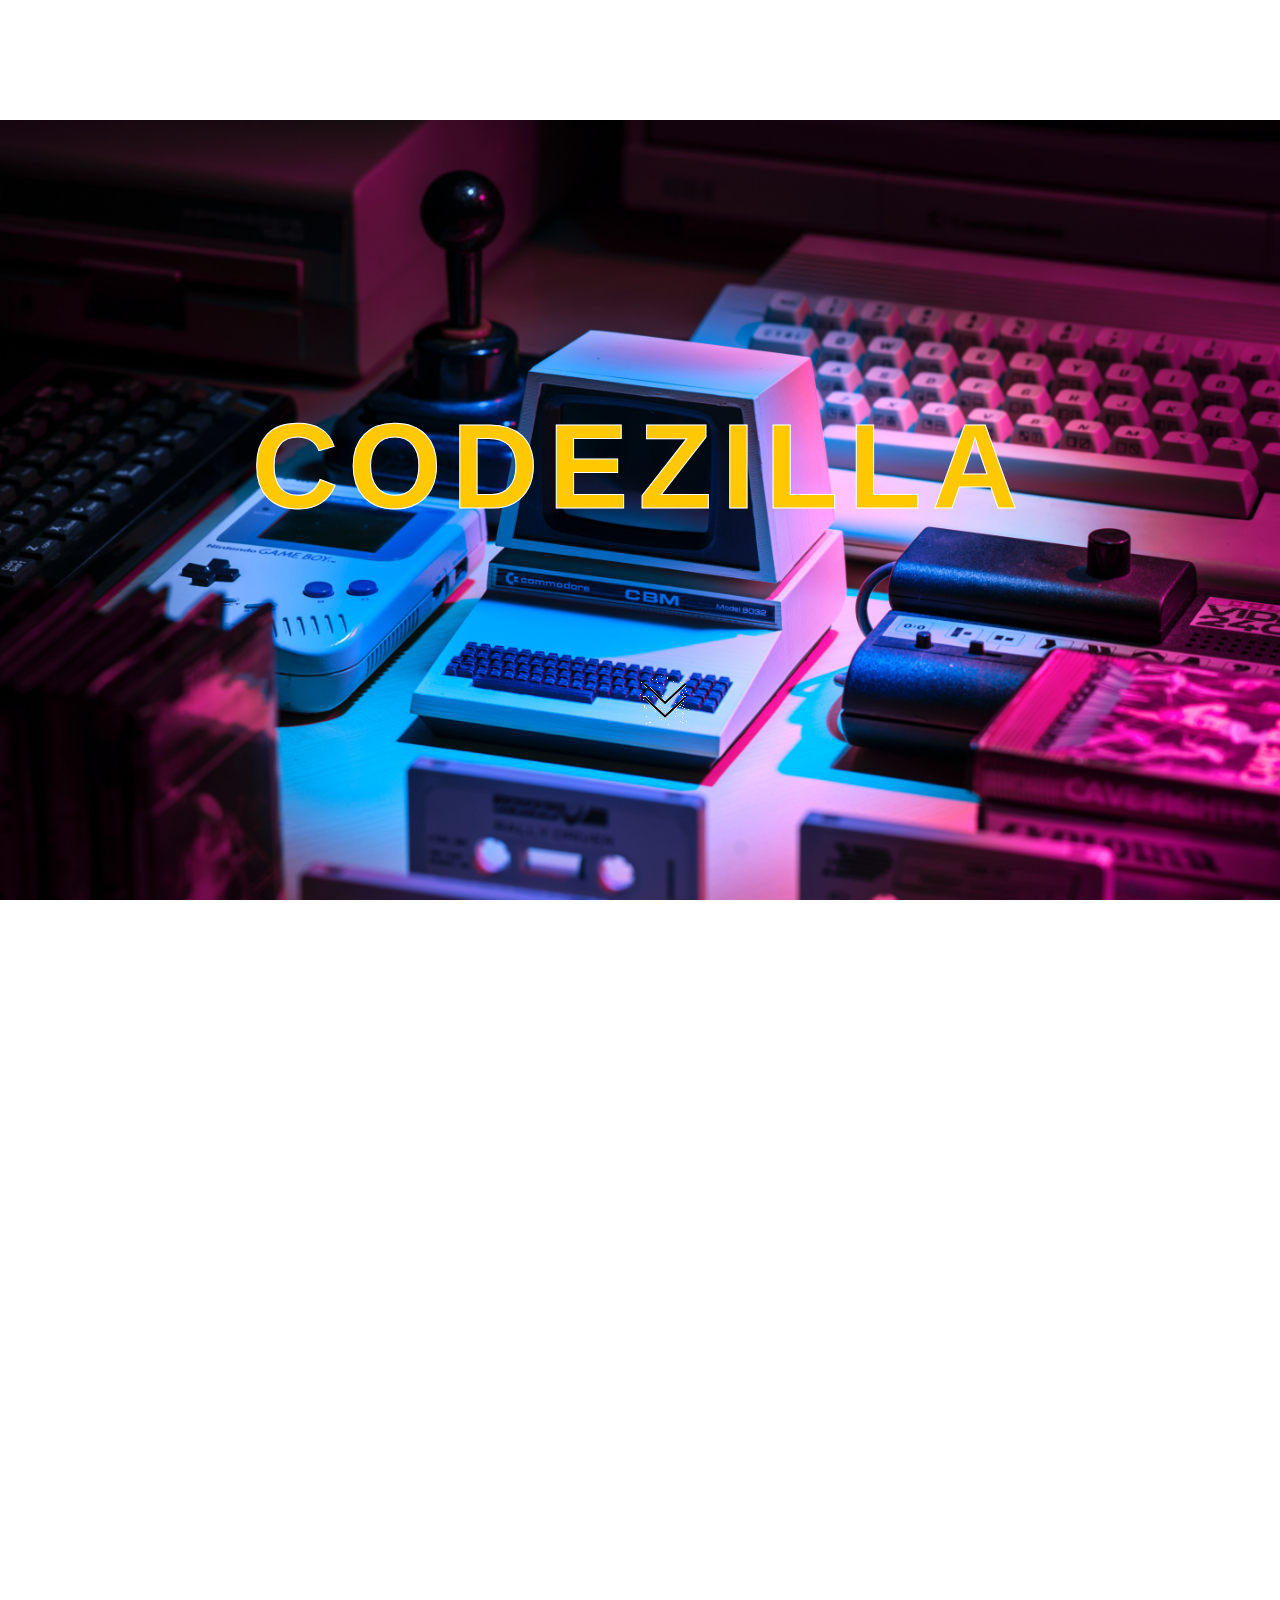
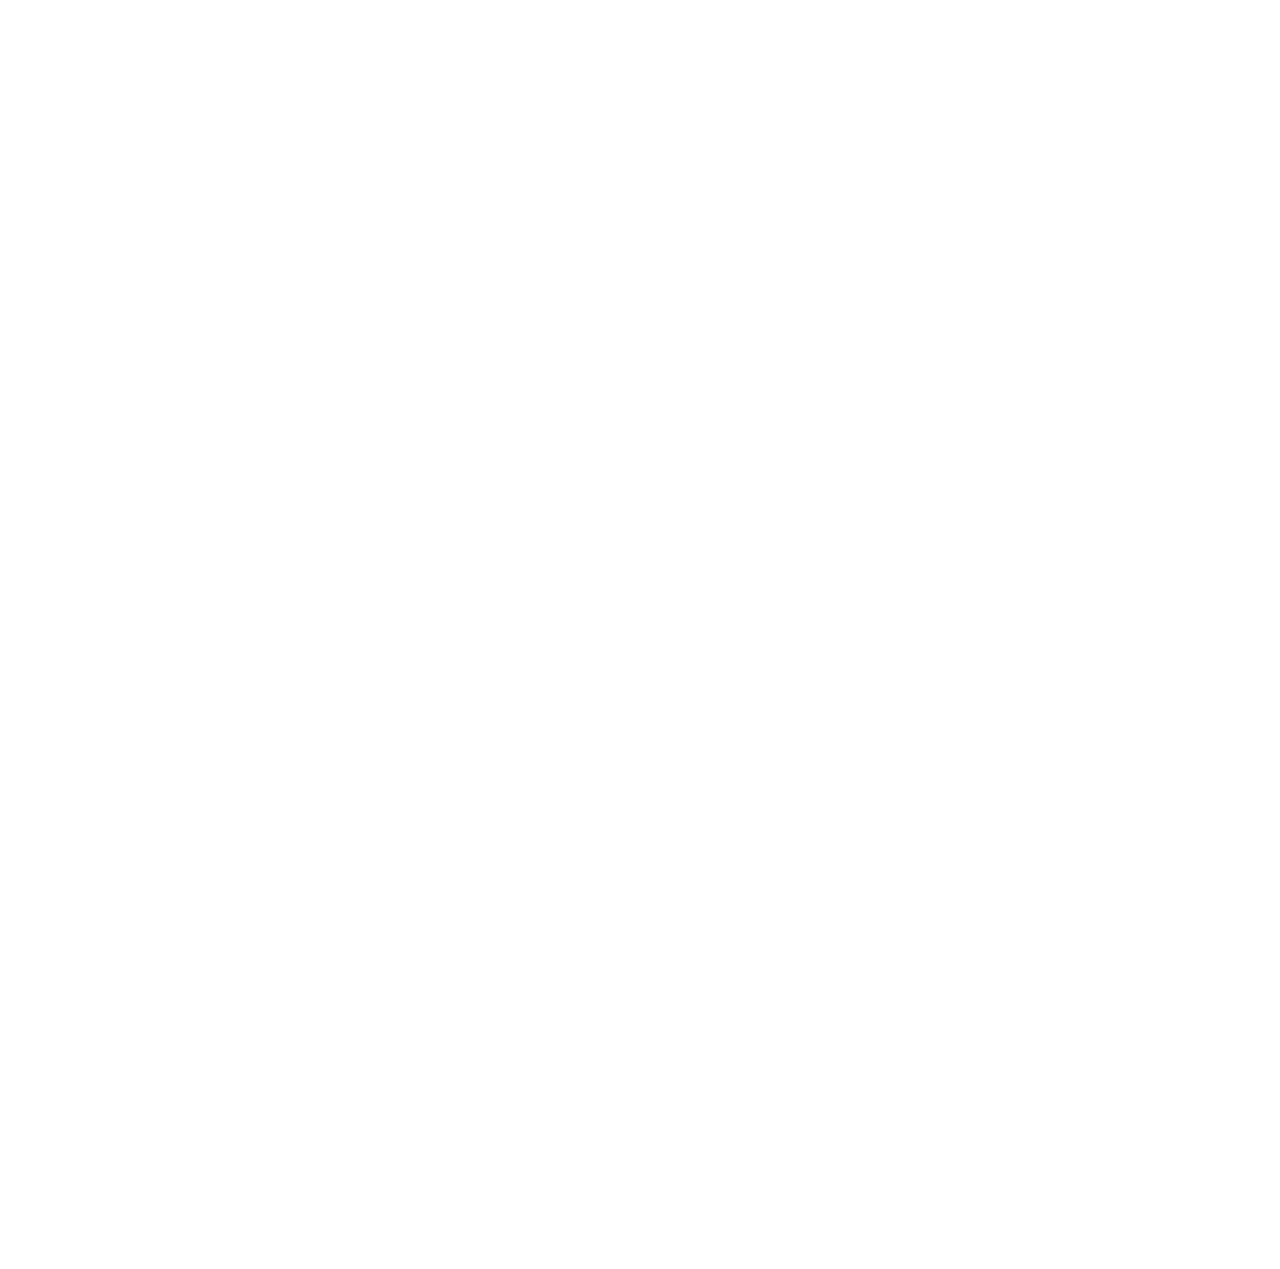
==== commit 80d349f8: "whatsapp added" ====
--- a/index.html
+++ b/index.html
@@ -205,8 +205,9 @@
   <div class=" frame1" id="frame1">
  
   <p> CODEZILLA</p>
-
- 
+<a href="#frame2" style="scroll-behavior: smooth;">
+  <img src="output-onlinegiftools.gif" alt="arrow" style=" text-align: center;" class="arrow">
+</a>
  </div>
  <div class="frame2" id="frame2">
 <header class="head1" style="color: rgb(0, 0, 0);" id="head1">SPY AI</header>
@@ -250,6 +251,7 @@
 ERP Solution Consultancy, Software License Sales & Support,
 Development & Support Management.
   </p>
+
   <a href="https://www.linkedin.com/in/magesh-ramalingam" class="btn">LINKEDIN</a>
   <br>
 </div>
@@ -266,6 +268,7 @@
   <a style="font-weight: 600;">DATE:<a style="font-size: 20px;"></a>26/8/2023</a><br>
   <a style="font-weight: 600;">VENUE: <a></a>ADMIN 2nd FLOOR LAB</a>
   <br><br>
+  <a href="https://chat.whatsapp.com/HvRB2qVBb6H2y6tg5ZvFLd" class="rem">JOIN NOW</a>
   <a target="_blank" class="rem" href="https://calendar.google.com/calendar/event?action=TEMPLATE&tmeid=NXMybzFuNWF1am1sazRpbjFwcmtpYmd1YTUgZ29wdXJham1hbmlja2FtQG0&tmsrc=gopurajmanickam%40gmail.com">NOTICE<i class="fa fa-bell" aria-hidden="true"></i></a>
 </div>
 <br><br><br>
@@ -312,4 +315,4 @@
 });
 </script>
 </body>
-</html>
+</html>--- a/style.css
+++ b/style.css
@@ -41,7 +41,10 @@
     font-weight: 800;
     font-display: swap;
 }
- 
+ .arrow{
+  padding-left: 50%;
+border-radius: 50%;
+ }
 ::-webkit-scrollbar{
     display: none;
 }
@@ -147,10 +150,9 @@
     border: 2px solid pink;
     background-color: rgb(249, 249, 249);
     width: 100%;
-    padding: 0px 10px 0px 10px;
+  
     height: 100%;
     font-weight: 100;
-    transform: translateX(-20px);
     border-radius: 12px;
     box-shadow: 10px 20px 5px pink;
     font-family: Arial, Helvetica, sans-serif;
@@ -219,6 +221,10 @@
         height: auto;
         background-color: rgb(255, 255, 255);  transition: 1s linear;
     }
+    .arrow{
+        padding-left: 50%;
+      border-radius: 50%;
+       }
     .head1
     {text-align: center;
         font-size: 60px;
@@ -328,6 +334,8 @@
         width: 100%;
         height: 100%;
         background-image: url("lorenzo-herrera-p0j-mE6mGo4-unsplash.jpg");
+          
+
         background-position: center;
         background-size: cover;
         background-repeat: no-repeat;
@@ -460,7 +468,9 @@
        
         width: 100%;
         height: 100%;
-        background-image: url("lorenzo-herrera-p0j-mE6mGo4-unsplash.jpg");
+         
+        background-image: url("mob.jpg");
+       
         background-position: center;
         background-size: cover;
         background-repeat: no-repeat;
@@ -478,6 +488,11 @@
      transition: 1s linear;
      
     }
+    .arrow{
+        padding-top: 50%;
+        padding-left: 48%;
+      border-radius: 50%;
+       }
     .frame2{
         width: 100%;
         height: auto;
@@ -591,6 +606,8 @@
         width: 100%;
         height: 100%;
         background-image: url("lorenzo-herrera-p0j-mE6mGo4-unsplash.jpg");
+        background-image: url("sm.jpg");
+        background-image: url(mob.jpg);
         background-position: center;
         background-size: cover;
         background-repeat: no-repeat;
@@ -721,6 +738,7 @@
         width: 100%;
         height: 100%;
         background-image: url("sm.jpg");
+        background-image: url("mob.jpg");
         background-position: center;
         background-size: cover;
         background-repeat: no-repeat;
@@ -851,11 +869,17 @@
         width: 100%;
         height: 100%;
         background-image: url("sm.jpg");
+        background-image: url("mob.jpg");
         background-position: center;
         background-size: cover;
         background-repeat: no-repeat;
         transition: 1s linear;
     }
+    .arrow{
+        padding-top: 50%;
+        padding-left: 50%;
+      border-radius: 50%;
+       }
     .frame1>p{
     font-family: Impact, Haettenschweiler, 'Arial Narrow Bold', sans-serif;
     font-weight: bold;
@@ -988,6 +1012,7 @@
         width: 100%;
         height: 100%;
         background-image: url("sm.jpg");
+        background-image: url("mob.jpg");
         background-position: center;
         background-size: cover;
         background-repeat: no-repeat;
@@ -1010,6 +1035,11 @@
         background-color: rgb(255, 255, 255);
         transition: 1s linear;
     }
+    .arrow{
+        padding-top: 50%;
+        padding-left: 43%;
+      border-radius: 50%;
+       }
     .head1
     {text-align: center;
         font-size: 60px;
@@ -1125,6 +1155,7 @@
         width: 100%;
         height: 100%;
         background-image: url("sm.jpg");
+        background-image: url("mob.jpg");
         background-position: center;
         background-size: cover;
         background-repeat: no-repeat;
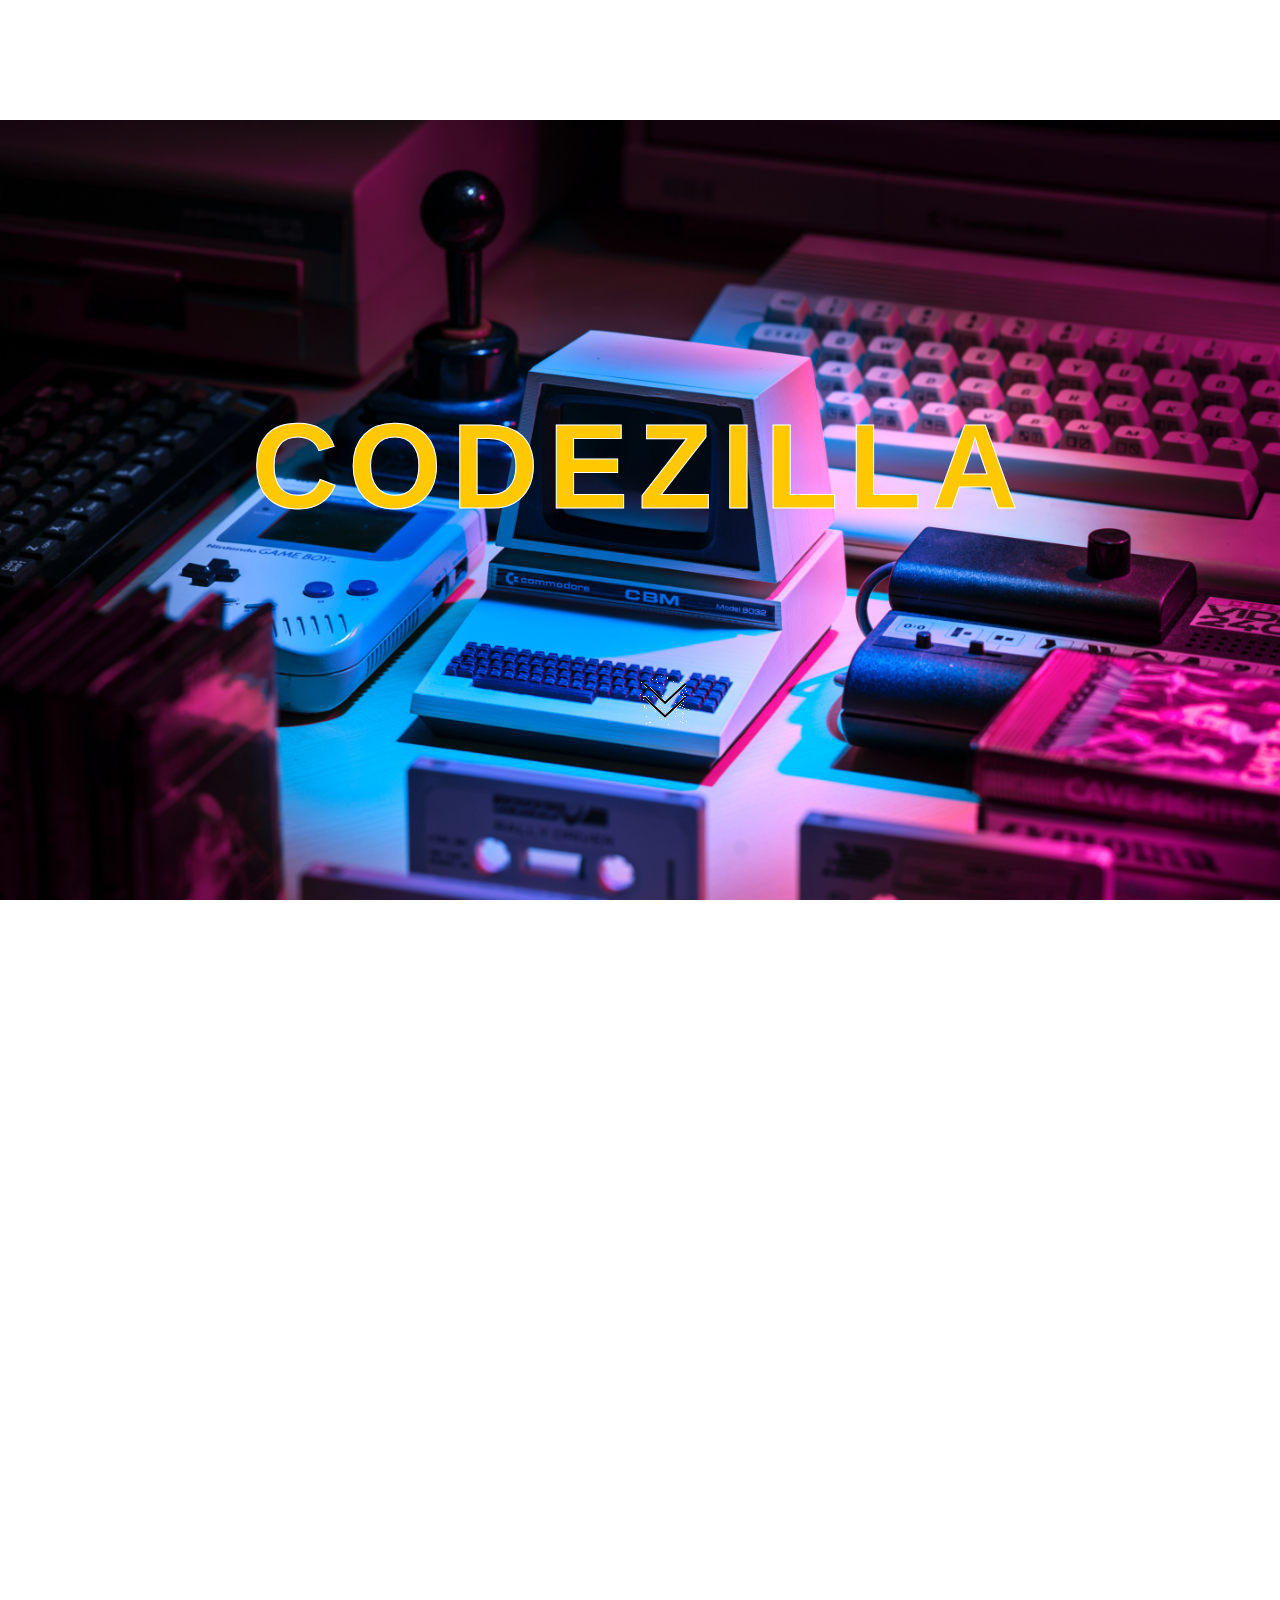
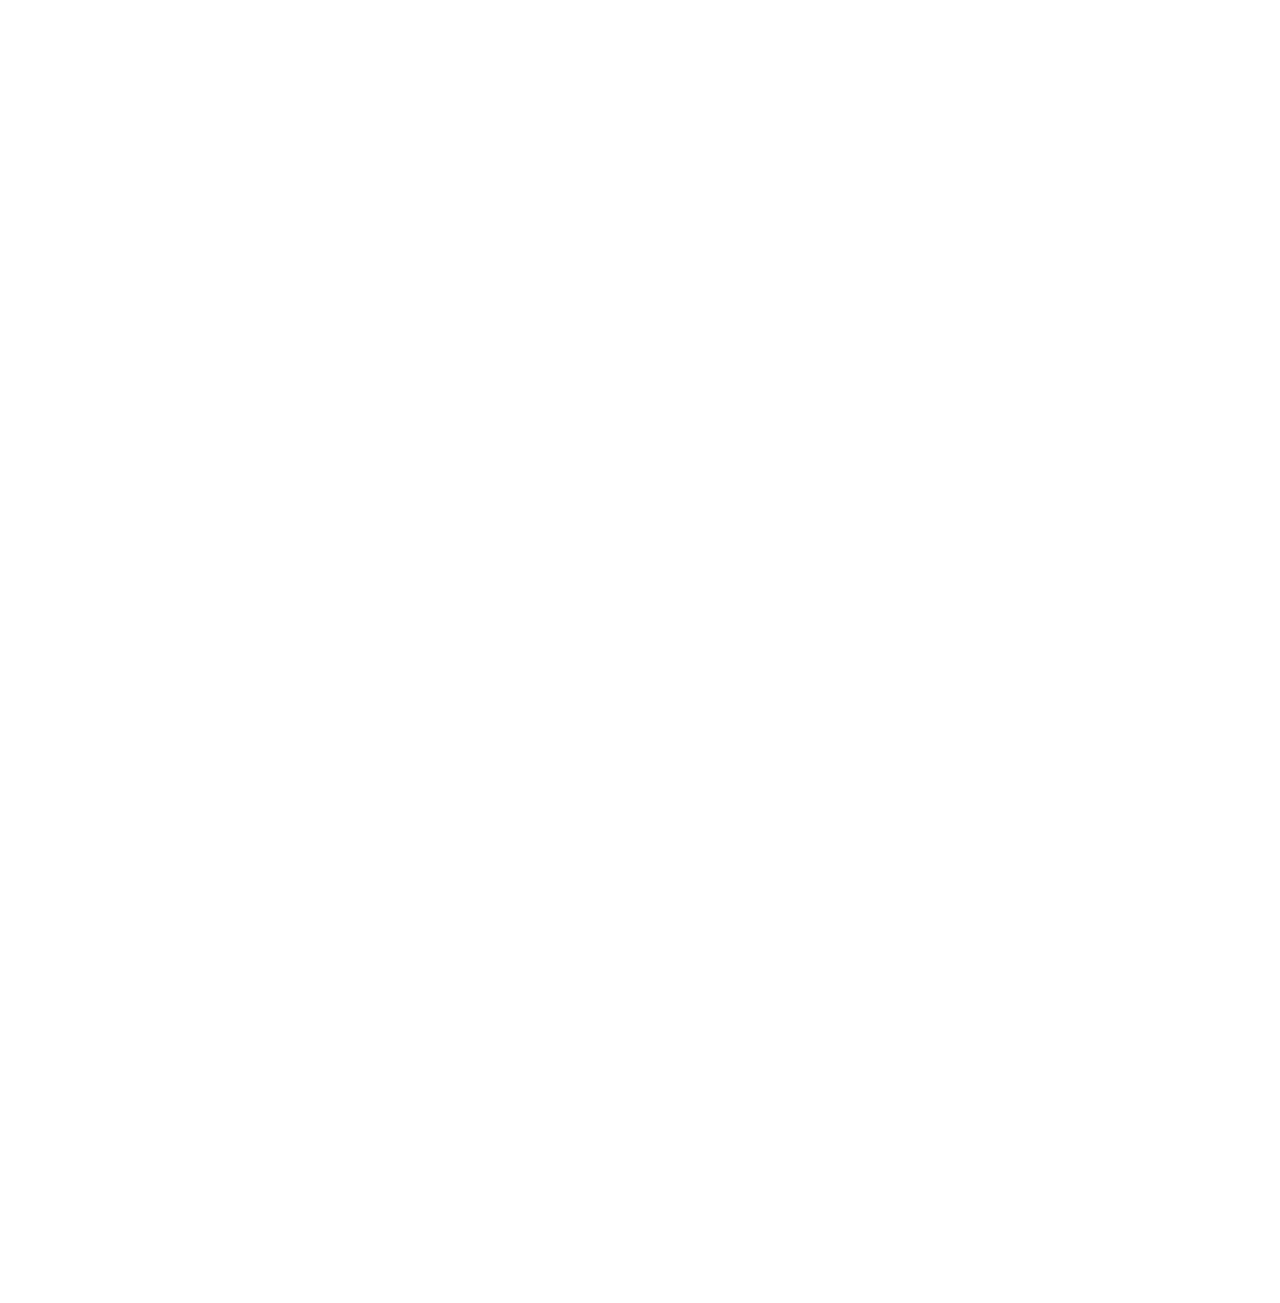
==== commit a04d87f8: "whts" ====
--- a/index.html
+++ b/index.html
@@ -268,7 +268,9 @@
   <a style="font-weight: 600;">DATE:<a style="font-size: 20px;"></a>26/8/2023</a><br>
   <a style="font-weight: 600;">VENUE: <a></a>ADMIN 2nd FLOOR LAB</a>
   <br><br>
-  <a href="https://chat.whatsapp.com/HvRB2qVBb6H2y6tg5ZvFLd" class="rem">JOIN NOW</a>
+  <a href="https://chat.whatsapp.com/HvRB2qVBb6H2y6tg5ZvFLd" class="rem1"><svg xmlns="http://www.w3.org/2000/svg" x="0px" y="0px" width="50" height="50" viewBox="0 0 48 48">
+    <path fill="#fff" d="M4.868,43.303l2.694-9.835C5.9,30.59,5.026,27.324,5.027,23.979C5.032,13.514,13.548,5,24.014,5c5.079,0.002,9.845,1.979,13.43,5.566c3.584,3.588,5.558,8.356,5.556,13.428c-0.004,10.465-8.522,18.98-18.986,18.98c-0.001,0,0,0,0,0h-0.008c-3.177-0.001-6.3-0.798-9.073-2.311L4.868,43.303z"></path><path fill="#fff" d="M4.868,43.803c-0.132,0-0.26-0.052-0.355-0.148c-0.125-0.127-0.174-0.312-0.127-0.483l2.639-9.636c-1.636-2.906-2.499-6.206-2.497-9.556C4.532,13.238,13.273,4.5,24.014,4.5c5.21,0.002,10.105,2.031,13.784,5.713c3.679,3.683,5.704,8.577,5.702,13.781c-0.004,10.741-8.746,19.48-19.486,19.48c-3.189-0.001-6.344-0.788-9.144-2.277l-9.875,2.589C4.953,43.798,4.911,43.803,4.868,43.803z"></path><path fill="#cfd8dc" d="M24.014,5c5.079,0.002,9.845,1.979,13.43,5.566c3.584,3.588,5.558,8.356,5.556,13.428c-0.004,10.465-8.522,18.98-18.986,18.98h-0.008c-3.177-0.001-6.3-0.798-9.073-2.311L4.868,43.303l2.694-9.835C5.9,30.59,5.026,27.324,5.027,23.979C5.032,13.514,13.548,5,24.014,5 M24.014,42.974C24.014,42.974,24.014,42.974,24.014,42.974C24.014,42.974,24.014,42.974,24.014,42.974 M24.014,42.974C24.014,42.974,24.014,42.974,24.014,42.974C24.014,42.974,24.014,42.974,24.014,42.974 M24.014,4C24.014,4,24.014,4,24.014,4C12.998,4,4.032,12.962,4.027,23.979c-0.001,3.367,0.849,6.685,2.461,9.622l-2.585,9.439c-0.094,0.345,0.002,0.713,0.254,0.967c0.19,0.192,0.447,0.297,0.711,0.297c0.085,0,0.17-0.011,0.254-0.033l9.687-2.54c2.828,1.468,5.998,2.243,9.197,2.244c11.024,0,19.99-8.963,19.995-19.98c0.002-5.339-2.075-10.359-5.848-14.135C34.378,6.083,29.357,4.002,24.014,4L24.014,4z"></path><path fill="#40c351" d="M35.176,12.832c-2.98-2.982-6.941-4.625-11.157-4.626c-8.704,0-15.783,7.076-15.787,15.774c-0.001,2.981,0.833,5.883,2.413,8.396l0.376,0.597l-1.595,5.821l5.973-1.566l0.577,0.342c2.422,1.438,5.2,2.198,8.032,2.199h0.006c8.698,0,15.777-7.077,15.78-15.776C39.795,19.778,38.156,15.814,35.176,12.832z"></path><path fill="#fff" fill-rule="evenodd" d="M19.268,16.045c-0.355-0.79-0.729-0.806-1.068-0.82c-0.277-0.012-0.593-0.011-0.909-0.011c-0.316,0-0.83,0.119-1.265,0.594c-0.435,0.475-1.661,1.622-1.661,3.956c0,2.334,1.7,4.59,1.937,4.906c0.237,0.316,3.282,5.259,8.104,7.161c4.007,1.58,4.823,1.266,5.693,1.187c0.87-0.079,2.807-1.147,3.202-2.255c0.395-1.108,0.395-2.057,0.277-2.255c-0.119-0.198-0.435-0.316-0.909-0.554s-2.807-1.385-3.242-1.543c-0.435-0.158-0.751-0.237-1.068,0.238c-0.316,0.474-1.225,1.543-1.502,1.859c-0.277,0.317-0.554,0.357-1.028,0.119c-0.474-0.238-2.002-0.738-3.815-2.354c-1.41-1.257-2.362-2.81-2.639-3.285c-0.277-0.474-0.03-0.731,0.208-0.968c0.213-0.213,0.474-0.554,0.712-0.831c0.237-0.277,0.316-0.475,0.474-0.791c0.158-0.317,0.079-0.594-0.04-0.831C20.612,19.329,19.69,16.983,19.268,16.045z" clip-rule="evenodd"></path>
+    </svg></a>
   <a target="_blank" class="rem" href="https://calendar.google.com/calendar/event?action=TEMPLATE&tmeid=NXMybzFuNWF1am1sazRpbjFwcmtpYmd1YTUgZ29wdXJham1hbmlja2FtQG0&tmsrc=gopurajmanickam%40gmail.com">NOTICE<i class="fa fa-bell" aria-hidden="true"></i></a>
 </div>
 <br><br><br>
--- a/style.css
+++ b/style.css
@@ -83,6 +83,9 @@
     overflow-x: hidden;
     overflow-y: hidden;  transition: 1s linear;
  
+}
+.rem1{
+filter: drop-shadow(6px 6px 10px pink);
 }
 .box1{
     
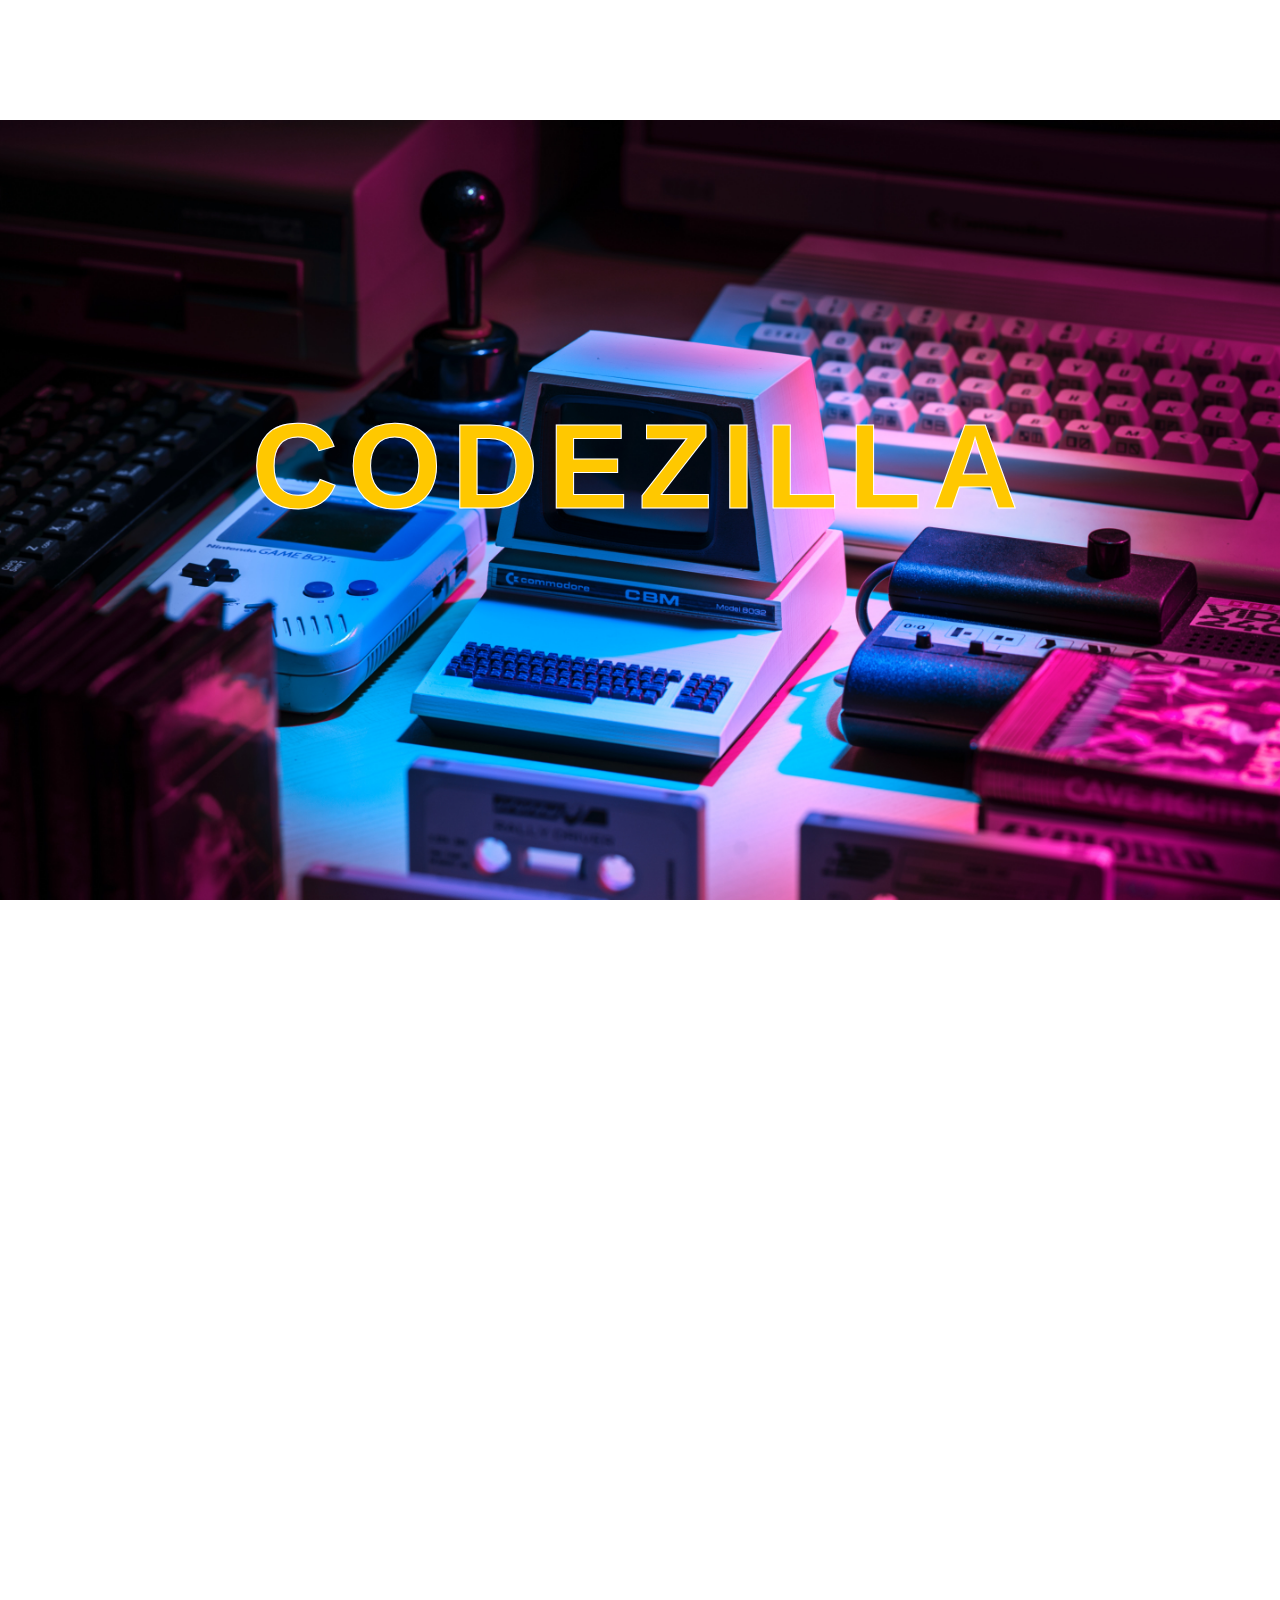
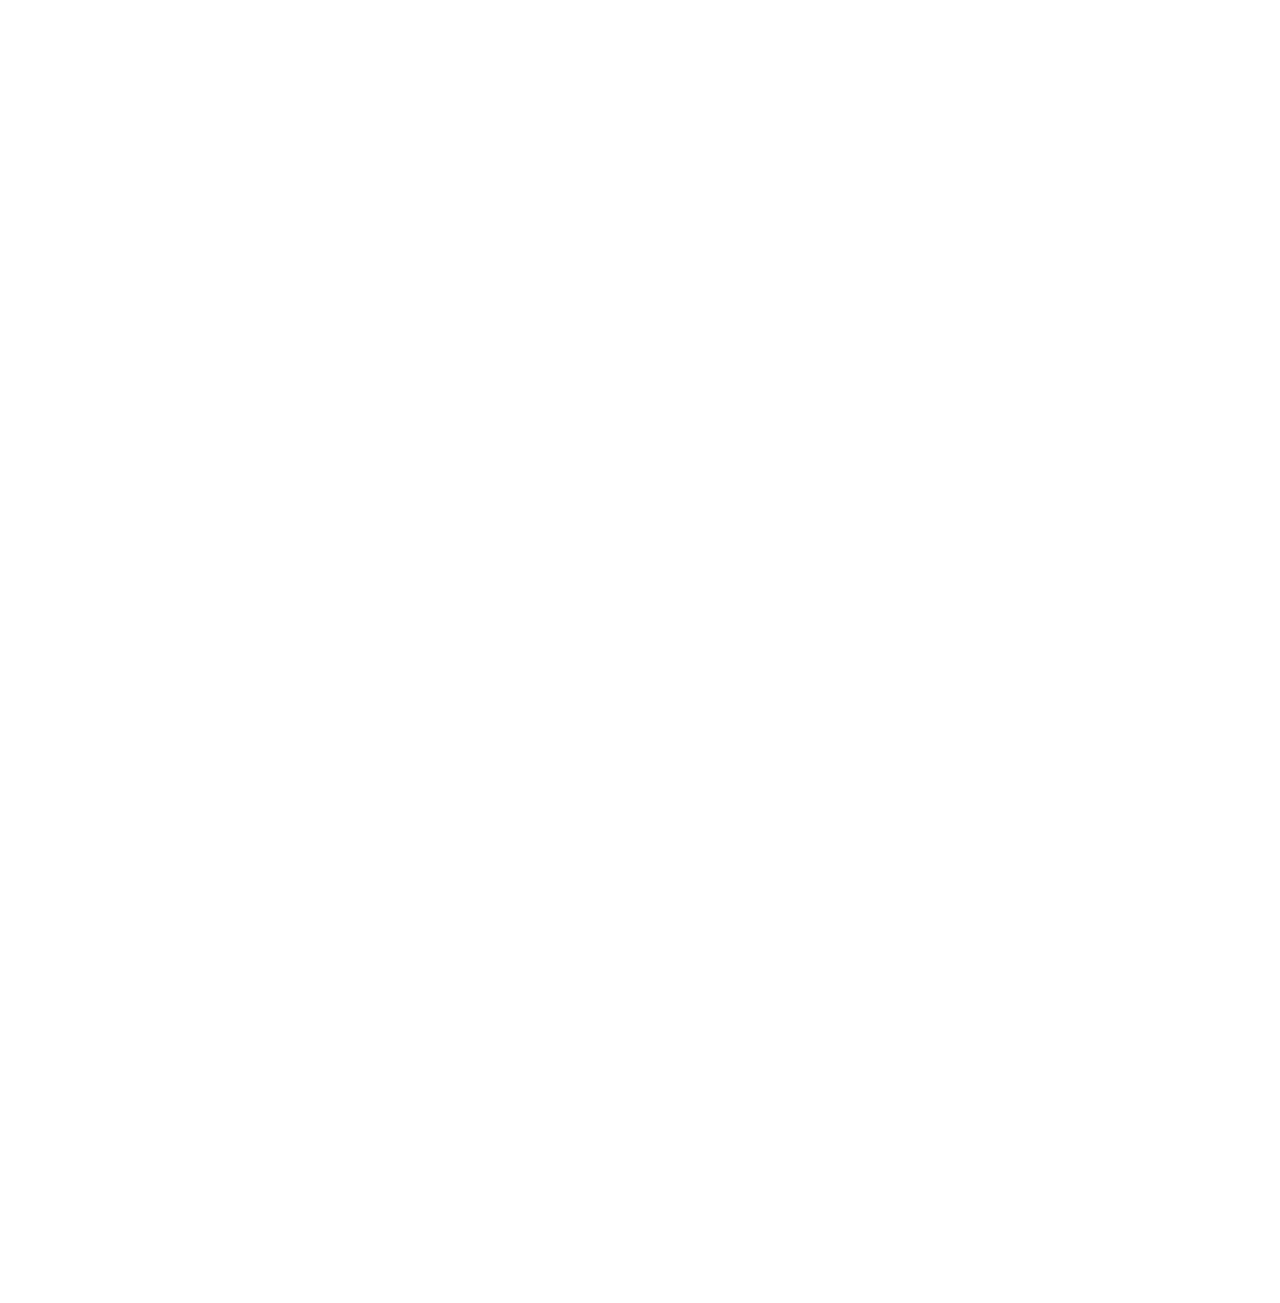
==== commit c512637a: "Update index.html" ====
--- a/index.html
+++ b/index.html
@@ -206,7 +206,7 @@
  
   <p> CODEZILLA</p>
 <a href="#frame2" style="scroll-behavior: smooth;">
-  <img src="output-onlinegiftools.gif" alt="arrow" style=" text-align: center;" class="arrow">
+ 
 </a>
  </div>
  <div class="frame2" id="frame2">
@@ -317,4 +317,4 @@
 });
 </script>
 </body>
-</html>+</html>
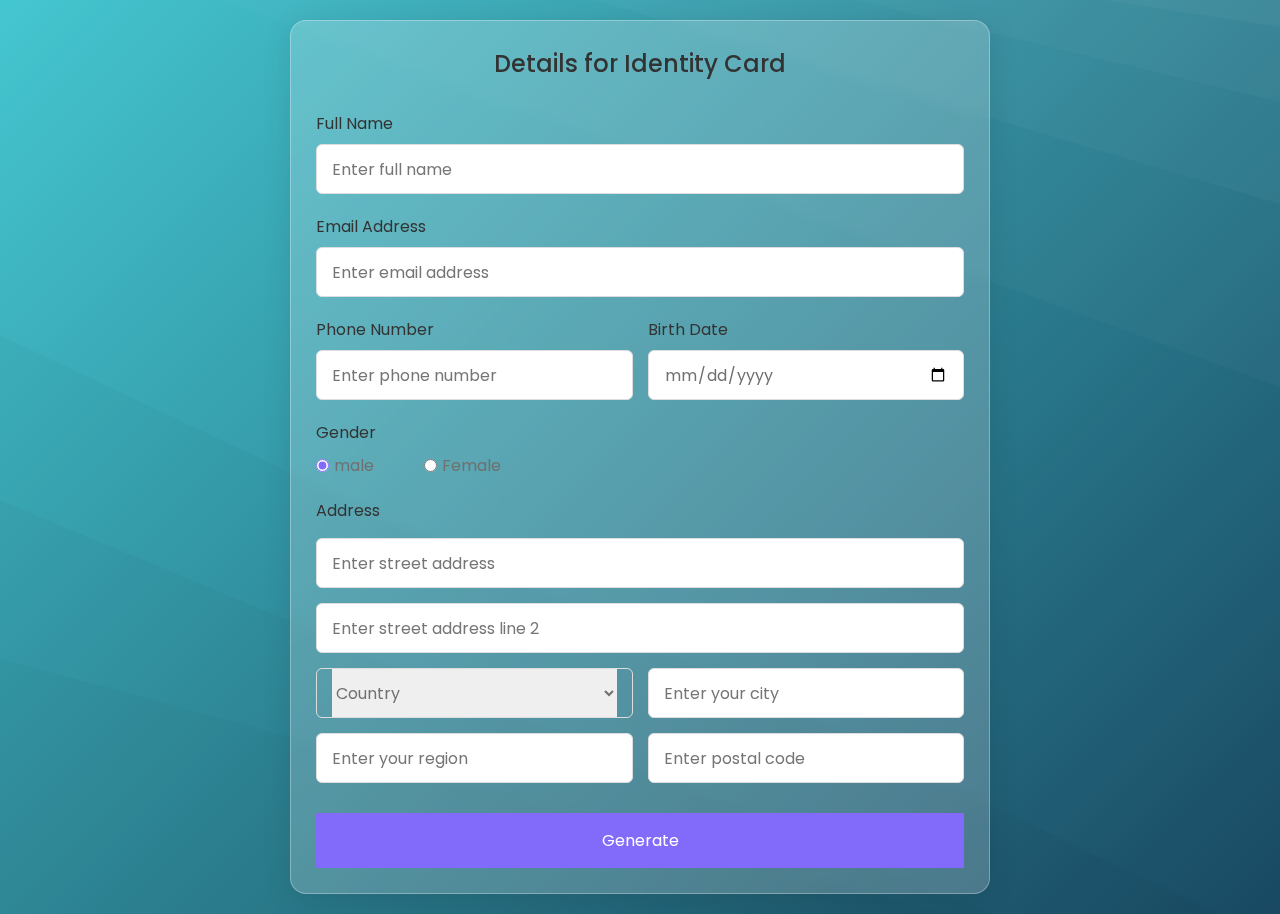
==== commit 18a661f2: "first commit" ====
--- a/index.html
+++ b/index.html
@@ -1,320 +1,93 @@
 <!DOCTYPE html>
+<!---Coding By CodingLab | www.codinglabweb.com--->
 <html lang="en">
-<head>
-  <meta charset="UTF-8">
-  <meta name="viewport" content="width=device-width, initial-scale=1.0">
-  <title>CODEZILLA</title>
-</head>
-<link href="https://cdn.jsdelivr.net/npm/bootstrap@5.3.1/dist/css/bootstrap.min.css" rel="stylesheet" integrity="sha384-4bw+/aepP/YC94hEpVNVgiZdgIC5+VKNBQNGCHeKRQN+PtmoHDEXuppvnDJzQIu9" crossorigin="anonymous">
-  <link href="https://unpkg.com/aos@2.3.1/dist/aos.css" rel="stylesheet">
-  <link rel="stylesheet" href="https://www.w3schools.com/w3css/4/w3.css">
-  <link rel="stylesheet" href="style.css">
-<body>
-  <div class="loader w3-display-middle" id="loader">
-    <?xml version="1.0" encoding="utf-8"?>
-        <!-- Generator: Adobe Illustrator 24.0.0, SVG Export Plug-In . SVG Version: 6.00 Build 0)  -->
-        <svg version="1.1" id="Layer_1" xmlns="http://www.w3.org/2000/svg" xmlns:xlink="http://www.w3.org/1999/xlink" x="0px" y="0px"
-             viewBox="0 0 64 64" width="64" height="64" style="enable-background:new 0 0 64 64;" xml:space="preserve">
-        <style type="text/css">
-            .st0{fill:url(#Path_14_);}
-            .st1{fill:url(#Path_15_);}
-            .st2{fill:url(#Path_16_);}
-            .st3{fill:url(#Path_17_);}
-            .st4{fill:url(#Path_18_);}
-            .st5{fill:url(#Path_19_);}
-            .st6{fill:url(#Path_20_);}
-            .st7{fill:url(#Path_21_);}
-            .st8{opacity:0.53;fill:url(#Path_22_);enable-background:new    ;}
-            .st9{opacity:0.53;fill:url(#Path_23_);enable-background:new    ;}
-            .st10{fill:url(#Path_24_);}
-            .st11{fill:url(#Path_25_);}
-            .st12{fill:url(#Path_26_);}
-            .st13{fill:url(#Path_27_);}
-        </style>
-        <g>
-            
-                <radialGradient id="Path_14_" cx="-362.0611" cy="337.8071" r="0.4564" gradientTransform="matrix(159.1024 0 0 -159.1024 57662.0117 53758.0781)" gradientUnits="userSpaceOnUse">
-                <stop  offset="0" style="stop-color:#FFF44F"/>
-                <stop  offset="0.29" style="stop-color:#FF980E"/>
-                <stop  offset="0.43" style="stop-color:#FF5D36"/>
-                <stop  offset="0.53" style="stop-color:#FF3750"/>
-                <stop  offset="0.75" style="stop-color:#F5156C"/>
-                <stop  offset="0.76" style="stop-color:#F1136E"/>
-                <stop  offset="0.88" style="stop-color:#DA057A"/>
-                <stop  offset="0.95" style="stop-color:#D2007F"/>
-            </radialGradient>
-            <path id="Path" class="st0" d="M57.6,12.6C51.8,5,42.8,0.3,33.3,0.1c-7.4-0.1-12.6,2.1-15.5,3.9c3.9-2.2,9.5-3.5,14.4-3.5
-                c12.7,0.2,26.3,8.8,28.3,24.3c2.3,17.8-10.1,32.7-27.6,32.7C13.7,57.5,2,40.5,5,25.3c0.2-0.8,0.1-1.5,0.3-2.2
-                c0.1-2.7,1.2-6.9,3.4-11.2c-2.2,1.1-5,4.8-6.4,8.1c-2,4.8-2.7,10.6-2.1,16.1c0,0.4,0.1,0.8,0.1,1.2c2.2,13.1,12.3,23.4,25.4,26
-                c13,2.6,26.3-3.1,33.4-14.4S65.5,23.2,57.6,12.6L57.6,12.6z"/>
-            
-                <radialGradient id="Path_15_" cx="-362.3857" cy="337.7883" r="0.2701" gradientTransform="matrix(159.1024 0 0 -159.1024 57661.7344 53758.0781)" gradientUnits="userSpaceOnUse">
-                <stop  offset="0" style="stop-color:#B5007F"/>
-                <stop  offset="1" style="stop-color:#F5156C;stop-opacity:0"/>
-            </radialGradient>
-            <path id="Path_1_" class="st1" d="M57.6,12.6C51.8,5,42.8,0.3,33.3,0.1c-7.4-0.1-12.6,2.1-15.5,3.9c3.9-2.2,9.5-3.5,14.4-3.5
-                c12.7,0.2,26.3,8.8,28.3,24.3c2.3,17.8-10.1,32.7-27.6,32.7C13.7,57.5,2,40.5,5,25.3c0.2-0.8,0.1-1.5,0.3-2.2
-                c0.1-2.7,1.2-6.9,3.4-11.2c-2.2,1.1-5,4.8-6.4,8.1c-2,4.8-2.7,10.6-2.1,16.1c0,0.4,0.1,0.8,0.1,1.2c2.2,13.1,12.3,23.4,25.4,26
-                c13,2.6,26.3-3.1,33.4-14.4S65.5,23.2,57.6,12.6L57.6,12.6z"/>
-            
-                <radialGradient id="Path_16_" cx="-362.0223" cy="337.8331" r="0.536" gradientTransform="matrix(159.1024 0 0 -159.1024 57662.043 53758.0781)" gradientUnits="userSpaceOnUse">
-                <stop  offset="0" style="stop-color:#FFDD00;stop-opacity:0.6"/>
-                <stop  offset="9.000000e-02" style="stop-color:#FFD702;stop-opacity:0.58"/>
-                <stop  offset="0.2" style="stop-color:#FEC606;stop-opacity:0.52"/>
-                <stop  offset="0.32" style="stop-color:#FDA90E;stop-opacity:0.43"/>
-                <stop  offset="0.45" style="stop-color:#FC8119;stop-opacity:0.3"/>
-                <stop  offset="0.57" style="stop-color:#FA4E27;stop-opacity:0.14"/>
-                <stop  offset="0.66" style="stop-color:#F92433;stop-opacity:0"/>
-            </radialGradient>
-            <path id="Path_2_" class="st2" d="M57.6,12.6C51.8,5,42.8,0.3,33.3,0.1c-7.4-0.1-12.6,2.1-15.5,3.9c3.9-2.2,9.5-3.5,14.4-3.5
-                c12.7,0.2,26.3,8.8,28.3,24.3c2.3,17.8-10.1,32.7-27.6,32.7C13.7,57.5,2,40.5,5,25.3c0.2-0.8,0.1-1.5,0.3-2.2
-                c0.1-2.7,1.2-6.9,3.4-11.2c-2.2,1.1-5,4.8-6.4,8.1c-2,4.8-2.7,10.6-2.1,16.1c0,0.4,0.1,0.8,0.1,1.2c2.2,13.1,12.3,23.4,25.4,26
-                c13,2.6,26.3-3.1,33.4-14.4S65.5,23.2,57.6,12.6L57.6,12.6z"/>
-            
-                <radialGradient id="Path_17_" cx="-362.2074" cy="337.6599" r="0.6914" gradientTransform="matrix(159.1024 0 0 -159.1024 57661.8867 53758.0781)" gradientUnits="userSpaceOnUse">
-                <stop  offset="0.15" style="stop-color:#960E18"/>
-                <stop  offset="0.18" style="stop-color:#B11927;stop-opacity:0.74"/>
-                <stop  offset="0.22" style="stop-color:#DB293D;stop-opacity:0.34"/>
-                <stop  offset="0.26" style="stop-color:#F5334B;stop-opacity:9.000000e-02"/>
-                <stop  offset="0.27" style="stop-color:#FF3750;stop-opacity:0"/>
-            </radialGradient>
-            <path id="Path_3_" class="st3" d="M57.6,12.6C51.8,5,42.8,0.3,33.3,0.1c-7.4-0.1-12.6,2.1-15.5,3.9c3.9-2.2,9.5-3.5,14.4-3.5
-                c12.7,0.2,26.3,8.8,28.3,24.3c2.3,17.8-10.1,32.7-27.6,32.7C13.7,57.5,2,40.5,5,25.3c0.2-0.8,0.1-1.5,0.3-2.2
-                c0.1-2.7,1.2-6.9,3.4-11.2c-2.2,1.1-5,4.8-6.4,8.1c-2,4.8-2.7,10.6-2.1,16.1c0,0.4,0.1,0.8,0.1,1.2c2.2,13.1,12.3,23.4,25.4,26
-                c13,2.6,26.3-3.1,33.4-14.4S65.5,23.2,57.6,12.6L57.6,12.6z"/>
-            
-                <radialGradient id="Path_18_" cx="-362.2594" cy="337.6686" r="0.6914" gradientTransform="matrix(159.1024 0 0 -159.1024 57661.8438 53758.0781)" gradientUnits="userSpaceOnUse">
-                <stop  offset="0.11" style="stop-color:#960E18"/>
-                <stop  offset="0.15" style="stop-color:#B11927;stop-opacity:0.74"/>
-                <stop  offset="0.21" style="stop-color:#DB293D;stop-opacity:0.34"/>
-                <stop  offset="0.26" style="stop-color:#F5334B;stop-opacity:9.000000e-02"/>
-                <stop  offset="0.28" style="stop-color:#FF3750;stop-opacity:0"/>
-            </radialGradient>
-            <path id="Path_4_" class="st4" d="M57.6,12.6C51.8,5,42.8,0.3,33.3,0.1c-7.4-0.1-12.6,2.1-15.5,3.9c3.9-2.2,9.5-3.5,14.4-3.5
-                c12.7,0.2,26.3,8.8,28.3,24.3c2.3,17.8-10.1,32.7-27.6,32.7C13.7,57.5,2,40.5,5,25.3c0.2-0.8,0.1-1.5,0.3-2.2
-                c0.1-2.7,1.2-6.9,3.4-11.2c-2.2,1.1-5,4.8-6.4,8.1c-2,4.8-2.7,10.6-2.1,16.1c0,0.4,0.1,0.8,0.1,1.2c2.2,13.1,12.3,23.4,25.4,26
-                c13,2.6,26.3-3.1,33.4-14.4S65.5,23.2,57.6,12.6L57.6,12.6z"/>
-            
-                <linearGradient id="Path_19_" gradientUnits="userSpaceOnUse" x1="-362.2329" y1="336.5367" x2="-362.0692" y2="336.3495" gradientTransform="matrix(114.9722 0 0 -75.9117 41686.8516 25556.4492)">
-                <stop  offset="0" style="stop-color:#FFBC04"/>
-                <stop  offset="0.17" style="stop-color:#FFAB02;stop-opacity:0.62"/>
-                <stop  offset="0.34" style="stop-color:#FF9B01;stop-opacity:0.29"/>
-                <stop  offset="0.45" style="stop-color:#FF9200;stop-opacity:8.000000e-02"/>
-                <stop  offset="0.51" style="stop-color:#FF8E00;stop-opacity:0"/>
-            </linearGradient>
-            <path id="Path_5_" class="st5" d="M60.5,24.8c0.3,1.9,0.3,3.9,0.2,5.8c1.1-0.2,2.1-0.3,3.2-0.4c-0.3-6.3-2.6-12.4-6.4-17.5
-                C51.8,5,42.8,0.3,33.3,0.1c-7.4-0.1-12.6,2.1-15.5,3.9c3.9-2.2,9.5-3.5,14.4-3.5C44.9,0.6,58.5,9.2,60.5,24.8z"/>
-            
-                <radialGradient id="Path_20_" cx="-362.0385" cy="337.6938" r="0.4784" gradientTransform="matrix(142.6366 0 0 -142.6366 51695.3867 48177.2266)" gradientUnits="userSpaceOnUse">
-                <stop  offset="0" style="stop-color:#FF980E"/>
-                <stop  offset="0.3" style="stop-color:#FF7139"/>
-                <stop  offset="0.48" style="stop-color:#FF5B51"/>
-                <stop  offset="0.63" style="stop-color:#FF4F5E"/>
-                <stop  offset="0.74" style="stop-color:#FF4055"/>
-                <stop  offset="0.84" style="stop-color:#FF3750"/>
-            </radialGradient>
-            <path id="Path_6_" class="st6" d="M61.3,23.9C59.5,7.7,45,0.4,32.2,0.5c-4.9,0-10.5,1.2-14.4,3.5c-1,0.6-2,1.3-2.8,2.2
-                c0.1-0.1,0.4-0.3,0.9-0.7l0.1,0l0,0c1.9-1.3,4-2.2,6.2-2.9c3.4-1,7-1.3,10.5-1.2c14.4,0.8,24.6,12.8,25,25.5
-                c0.3,10.5-8.4,18.9-18.3,19.4c-7.2,0.4-14.1-3.1-17.4-10.1c-0.8-1.6-1.3-3.3-1.6-5.1C18.8,20.4,26,11.3,32.5,9
-                C29,5.9,20.1,6.2,13.5,11c-4.8,3.5-7.9,8.8-8.9,15.2C3.8,31,4.6,36,6.5,40.5c4.2,9.8,13.5,16.4,24.1,17.1c0.8,0.1,1.6,0.1,2.4,0.1
-                C54.1,57.7,63.3,41.7,61.3,23.9z"/>
-            
-                <radialGradient id="Path_21_" cx="-362.0385" cy="337.6938" r="0.4784" gradientTransform="matrix(142.6366 0 0 -142.6366 51695.3867 48177.2266)" gradientUnits="userSpaceOnUse">
-                <stop  offset="8.000000e-02" style="stop-color:#FFDE08"/>
-                <stop  offset="0.15" style="stop-color:#FFDB08;stop-opacity:0.97"/>
-                <stop  offset="0.25" style="stop-color:#FFD209;stop-opacity:0.88"/>
-                <stop  offset="0.37" style="stop-color:#FFC40B;stop-opacity:0.73"/>
-                <stop  offset="0.51" style="stop-color:#FFB00D;stop-opacity:0.53"/>
-                <stop  offset="0.67" style="stop-color:#FF970F;stop-opacity:0.28"/>
-                <stop  offset="0.82" style="stop-color:#FF7B12;stop-opacity:0"/>
-            </radialGradient>
-            <path id="Path_7_" class="st7" d="M61.3,23.9C59.5,7.7,45,0.4,32.2,0.5c-4.9,0-10.5,1.2-14.4,3.5c-1,0.6-2,1.3-2.8,2.2
-                c0.1-0.1,0.4-0.3,0.9-0.7l0.1,0l0,0c1.9-1.3,4-2.2,6.2-2.9c3.4-1,7-1.3,10.5-1.2c14.4,0.8,24.6,12.8,25,25.5
-                c0.3,10.5-8.4,18.9-18.3,19.4c-7.2,0.4-14.1-3.1-17.4-10.1c-0.8-1.6-1.3-3.3-1.6-5.1C18.8,20.4,26,11.3,32.5,9
-                C29,5.9,20.1,6.2,13.5,11c-4.8,3.5-7.9,8.8-8.9,15.2C3.8,31,4.6,36,6.5,40.5c4.2,9.8,13.5,16.4,24.1,17.1c0.8,0.1,1.6,0.1,2.4,0.1
-                C54.1,57.7,63.3,41.7,61.3,23.9z"/>
-            
-                <radialGradient id="Path_22_" cx="-361.4239" cy="338.456" r="0.2348" gradientTransform="matrix(35.5987 138.1229 138.1229 -35.5987 -33842.1055 62000.6016)" gradientUnits="userSpaceOnUse">
-                <stop  offset="0.36" style="stop-color:#FF3750"/>
-                <stop  offset="0.44" style="stop-color:#FF4D47;stop-opacity:0.63"/>
-                <stop  offset="0.55" style="stop-color:#FF673D;stop-opacity:0.18"/>
-                <stop  offset="0.59" style="stop-color:#FF7139;stop-opacity:0"/>
-            </radialGradient>
-            <path id="Path_8_" class="st8" d="M61.3,23.9C59.5,7.7,45,0.4,32.2,0.5c-4.9,0-10.5,1.2-14.4,3.5c-1,0.6-2,1.3-2.8,2.2
-                c0.1-0.1,0.4-0.3,0.9-0.7l0.1,0l0,0c1.9-1.3,4-2.2,6.2-2.9c3.4-1,7-1.3,10.5-1.2c14.4,0.8,24.6,12.8,25,25.5
-                c0.3,10.5-8.4,18.9-18.3,19.4c-7.2,0.4-14.1-3.1-17.4-10.1c-0.8-1.6-1.3-3.3-1.6-5.1C18.8,20.4,26,11.3,32.5,9
-                C29,5.9,20.1,6.2,13.5,11c-4.8,3.5-7.9,8.8-8.9,15.2C3.8,31,4.6,36,6.5,40.5c4.2,9.8,13.5,16.4,24.1,17.1c0.8,0.1,1.6,0.1,2.4,0.1
-                C54.1,57.7,63.3,41.7,61.3,23.9z"/>
-            
-                <radialGradient id="Path_23_" cx="-362.1873" cy="337.5266" r="0.2344" gradientTransform="matrix(142.6366 0 0 -142.6366 51695.3711 48177.2266)" gradientUnits="userSpaceOnUse">
-                <stop  offset="0.22" style="stop-color:#FF3750;stop-opacity:0.8"/>
-                <stop  offset="0.27" style="stop-color:#FF444B;stop-opacity:0.63"/>
-                <stop  offset="0.41" style="stop-color:#FF643E;stop-opacity:0.18"/>
-                <stop  offset="0.47" style="stop-color:#FF7139;stop-opacity:0"/>
-            </radialGradient>
-            <path id="Path_9_" class="st9" d="M61.3,23.9C59.5,7.7,45,0.4,32.2,0.5c-4.9,0-10.5,1.2-14.4,3.5c-1,0.6-2,1.3-2.8,2.2
-                c0.1-0.1,0.4-0.3,0.9-0.7l0.1,0l0,0c1.9-1.3,4-2.2,6.2-2.9c3.4-1,7-1.3,10.5-1.2c14.4,0.8,24.6,12.8,25,25.5
-                c0.3,10.5-8.4,18.9-18.3,19.4c-7.2,0.4-14.1-3.1-17.4-10.1c-0.8-1.6-1.3-3.3-1.6-5.1C18.8,20.4,26,11.3,32.5,9
-                C29,5.9,20.1,6.2,13.5,11c-4.8,3.5-7.9,8.8-8.9,15.2C3.8,31,4.6,36,6.5,40.5c4.2,9.8,13.5,16.4,24.1,17.1c0.8,0.1,1.6,0.1,2.4,0.1
-                C54.1,57.7,63.3,41.7,61.3,23.9z"/>
-            
-                <radialGradient id="Path_24_" cx="-361.8749" cy="337.3981" r="1.045" gradientTransform="matrix(110.368 0 0 -110.368 40008.457 37239.9648)" gradientUnits="userSpaceOnUse">
-                <stop  offset="5.000000e-02" style="stop-color:#FFF44F"/>
-                <stop  offset="0.46" style="stop-color:#FF980E"/>
-                <stop  offset="0.52" style="stop-color:#FF8424"/>
-                <stop  offset="0.59" style="stop-color:#FF7634"/>
-                <stop  offset="0.64" style="stop-color:#FF7139"/>
-            </radialGradient>
-            <path id="Path_10_" class="st10" d="M39.4,46.2C53,45.4,58.9,34.1,59.3,26.1c0.6-12.5-6.9-26-26.6-24.8c-3.5-0.1-7.2,0.2-10.5,1.2
-                C20,3.1,17.9,4.1,16,5.4l0,0l-0.1,0c-0.3,0.2-0.6,0.4-0.9,0.7c0.5-0.4,7.3-4.4,16.8-3.1c11.3,1.5,21.7,10.3,21.7,21.8
-                c0,8.9-6.9,15.7-15,15.2c-12-0.7-15-13-8.8-18.3c-1.7-0.4-4.9,0.3-7.1,3.6c-2,3-1.9,7.5-0.6,10.7C25.3,43.1,32.1,46.7,39.4,46.2z"
-                />
-            
-                <linearGradient id="Path_25_" gradientUnits="userSpaceOnUse" x1="-362.1256" y1="337.7865" x2="-362.3305" y2="337.4708" gradientTransform="matrix(159.4285 0 0 -141.8605 57780.125 47930.3203)">
-                <stop  offset="0" style="stop-color:#FFF44F;stop-opacity:0.8"/>
-                <stop  offset="9.000000e-02" style="stop-color:#FFF44F;stop-opacity:0.7"/>
-                <stop  offset="0.75" style="stop-color:#FFF44F;stop-opacity:0"/>
-            </linearGradient>
-            <path id="Path_11_" class="st11" d="M57.6,12.6c-0.9-1.1-1.8-2.2-2.8-3.2c-0.8-0.8-1.6-1.6-2.5-2.3c0.5,0.5,1,0.9,1.5,1.4
-                c1.7,1.9,3.1,4.1,3.9,6.5c1.7,5.1,1.6,11.4-1.6,16.3c-3.8,5.9-10,8.8-16.7,8.7c-0.3,0-0.6,0-0.9,0c-12-0.7-15-13-8.8-18.3
-                c-1.7-0.4-4.9,0.3-7.1,3.6c-2,3-1.9,7.5-0.6,10.7c-0.8-1.6-1.3-3.3-1.6-5.1C18.8,20.4,26,11.3,32.5,9C29,5.9,20.1,6.1,13.5,11
-                c-3.9,2.8-6.6,6.9-8.1,11.7C5.6,20,6.6,16,8.7,11.8c-2.2,1.1-5,4.8-6.4,8.1c-2,4.8-2.7,10.6-2.1,16.1c0,0.4,0.1,0.8,0.1,1.2
-                c2.2,13.1,12.3,23.4,25.4,26S52,60.2,59.1,48.9S65.5,23.2,57.6,12.6L57.6,12.6z"/>
-            
-                <linearGradient id="Path_26_" gradientUnits="userSpaceOnUse" x1="-362.1554" y1="336.8134" x2="-362.1554" y2="337.2123" gradientTransform="matrix(108.9196 0 0 -99.6268 39482.6367 33595.8555)">
-                <stop  offset="0" style="stop-color:#3A8EE6"/>
-                <stop  offset="0.24" style="stop-color:#5C79F0"/>
-                <stop  offset="0.63" style="stop-color:#9059FF"/>
-                <stop  offset="1" style="stop-color:#C139E6"/>
-            </linearGradient>
-            <path id="Path_12_" class="st12" d="M57.6,15c-0.8-2.4-2.1-4.6-3.9-6.5c-2-2.2-4.6-3.9-7.3-5.2c-2.3-1.1-4.7-2-7.2-2.5
-                c-4.4-1-8.9-1-13.3-0.1c-4.5,1-8.5,2.9-11.1,5.4C16.9,5,19.5,4,21.4,3.5c8.7-2.2,18.4,0.2,24.9,6.5c1.3,1.3,2.5,2.7,3.5,4.2
-                c3.9,6.4,3.5,14.3,0.5,19c-2.3,3.5-7.1,6.8-11.7,6.7c7,0.4,13.4-2.6,17.4-8.7C59.2,26.4,59.3,20.1,57.6,15z"/>
-            
-                <linearGradient id="Path_27_" gradientUnits="userSpaceOnUse" x1="-362.2926" y1="337.1786" x2="-361.9965" y2="336.9077" gradientTransform="matrix(108.9196 0 0 -99.6268 39482.6367 33595.8555)">
-                <stop  offset="0.81" style="stop-color:#9059FF;stop-opacity:0"/>
-                <stop  offset="1" style="stop-color:#6E008B;stop-opacity:0.5"/>
-            </linearGradient>
-            <path id="Path_13_" class="st13" d="M57.6,15c-0.8-2.4-2.1-4.6-3.9-6.5c-2-2.2-4.6-3.9-7.3-5.2c-2.3-1.1-4.7-2-7.2-2.5
-                c-4.4-1-8.9-1-13.3-0.1c-4.5,1-8.5,2.9-11.1,5.4C16.9,5,19.5,4,21.4,3.5c8.7-2.2,18.4,0.2,24.9,6.5c1.3,1.3,2.5,2.7,3.5,4.2
-                c3.9,6.4,3.5,14.3,0.5,19c-2.3,3.5-7.1,6.8-11.7,6.7c7,0.4,13.4-2.6,17.4-8.7C59.2,26.4,59.3,20.1,57.6,15z"/>
-        </g>
-        </svg>
-        <!-- <div id="txt">CODEZILLA</div> -->
-    </div>
-  <div class=" frame1" id="frame1">
- 
-  <p> CODEZILLA</p>
-<a href="#frame2" style="scroll-behavior: smooth;">
- 
-</a>
- </div>
- <div class="frame2" id="frame2">
-<header class="head1" style="color: rgb(0, 0, 0);" id="head1">SPY AI</header>
+  <head>
+    <meta charset="UTF-8" />
+    <meta name="viewport" content="width=device-width, initial-scale=1.0" />
+    <meta http-equiv="X-UA-Compatible" content="ie=edge" />
+    <title>Registration Form in HTML CSS</title>
+    <!---Custom CSS File--->
+    <link rel="stylesheet" href="style.css" />
+  </head>
+  <body>
+    <section class="container">
+      <header>Details for Identity Card</header>
+      <form action="#" class="form" id="form"> <!-- Added id="form" -->
+        <div class="input-box">
+          <label>Full Name</label>
+          <input type="text" id="NAME" placeholder="Enter full name" required />
+        </div>
 
-<div class="box container">
-  <h1>Welcome to the AI </h1>
-<p>Harnessing the Power of Artificial Intelligence. This event aims to 
-  explore the latest advancements and applications of AI tools across various industries. From 
-  healthcare and finance to education and cybersecurity’s, we will dive deep into the potential of 
-  AI tools and their impact on the modern world. Join us as we bring together experts, innovators, 
-  and thought leaders to share insights, showcase cutting-edge technologies, and discuss the 
-  future of AI</p>
-</div>
- 
-  <!-- <div class="photo">
-    <img src="PXL_20221105_051908095.jpg" alt="img"width="400px" height="400px" style="border-radius: 10px;">
-    <img src="PXL_20221105_055458888.PORTRAIT.jpg" alt="img"width="500px" height="400px" style="border-radius: 10px;">
-    <img src="PXL_20221105_060246548.MP.jpg" alt="img"width="400px" height="400px" style="border-radius: 10px;">
-    <img src="PXL_20221105_060259410.MP.jpg" alt="img"width="400px" height="400px" style="border-radius: 10px;">
-    <img src="PXL_20221105_060318189.MP.jpg" alt="img"width="400px" height="400px" style="border-radius: 10px;">
-    <img src="PXL_20221105_062042371.jpg" alt="img"width="400px" height="400px" style="border-radius: 10px;">
-    <img src="PXL_20221105_075158323.MP.jpg" alt="img"width="400px" height="400px" style="border-radius: 10px;">
-  
-  </div> -->
+        <div class="input-box">
+          <label>Email Address</label>
+          <input type="text" id="MAIL" placeholder="Enter email address" required />
+        </div>
 
- </div>
-  
- <div class="frame3 container" id="frame3">
-   <p style="text-align: center; font-size: xx-large; font-weight: bold;">SPEAKER</p>
-<br><br><br><br>
-<div class="box1 ">
-  <img src="spe.jpg" alt=" speaker">
-<h1 style="font-weight: bolder;">Magesh Ramalingam</h1>
-<h6>Vice President, Standard Chartered Bank
-</h6>
-  <p>
-    T Professional with 30+ years of experience across Banking and
-FINTEC companies with significant exposure in managing software
-services. Exposure in IT services across different portfolio of
-Product Development, Project Management, Presales Support,
-ERP Solution Consultancy, Software License Sales & Support,
-Development & Support Management.
-  </p>
+        <div class="column">
+          <div class="input-box">
+            <label>Phone Number</label>
+            <input type="tel" placeholder="Enter phone number" required />
+          </div>
+          <div class="input-box">
+            <label>Birth Date</label>
+            <input type="date" placeholder="Enter birth date" required />
+          </div>
+        </div>
+        <div class="gender-box">
+          <h3>Gender</h3>
+          <div class="gender-option">
+            <div class="gender">
+              <input type="radio" id="check-male" name="gender" checked />
+              <label for="check-male">male</label>
+            </div>
+            <div class="gender">
+              <input type="radio" id="check-female" name="gender" />
+              <label for="check-female">Female</label>
+            </div>
+          </div>
+        </div>
+        <div class="input-box address">
+          <label>Address</label>
+          <input type="text" placeholder="Enter street address" required />
+          <input type="text" placeholder="Enter street address line 2" required />
+          <div class="column">
+            <div class="select-box">
+              <select>
+                <option hidden>Country</option>
+                <option>America</option>
+                <option>Japan</option>
+                <option>India</option>
+                <option>Nepal</option>
+              </select>
+            </div>
+            <input type="text" placeholder="Enter your city" required />
+          </div>
+          <div class="column">
+            <input type="text" placeholder="Enter your region" required />
+            <input type="number" placeholder="Enter postal code" required />
+          </div>
+        </div>
+        
+        <button type="submit">Generate</button>
+      </form>
+    </section>
 
-  <a href="https://www.linkedin.com/in/magesh-ramalingam" class="btn">LINKEDIN</a>
-  <br>
-</div>
- 
- </div>
- 
- <div class="frame4 container" id="frame4">
-  <p style="text-align: center; font-size: xx-large; font-weight: bold;">REGISTER BELOW</p>
-  <div class="form">
-   
-  <a name="form682688172" id="formAnchor682688172"></a>
-<div class=" loc">
-  <h1><img width="64" height="64" src="https://img.icons8.com/dusk/64/map.png" alt="map"/></h1>
-  <a style="font-weight: 600;">DATE:<a style="font-size: 20px;"></a>26/8/2023</a><br>
-  <a style="font-weight: 600;">VENUE: <a></a>ADMIN 2nd FLOOR LAB</a>
-  <br><br>
-  <a href="https://chat.whatsapp.com/HvRB2qVBb6H2y6tg5ZvFLd" class="rem1"><svg xmlns="http://www.w3.org/2000/svg" x="0px" y="0px" width="50" height="50" viewBox="0 0 48 48">
-    <path fill="#fff" d="M4.868,43.303l2.694-9.835C5.9,30.59,5.026,27.324,5.027,23.979C5.032,13.514,13.548,5,24.014,5c5.079,0.002,9.845,1.979,13.43,5.566c3.584,3.588,5.558,8.356,5.556,13.428c-0.004,10.465-8.522,18.98-18.986,18.98c-0.001,0,0,0,0,0h-0.008c-3.177-0.001-6.3-0.798-9.073-2.311L4.868,43.303z"></path><path fill="#fff" d="M4.868,43.803c-0.132,0-0.26-0.052-0.355-0.148c-0.125-0.127-0.174-0.312-0.127-0.483l2.639-9.636c-1.636-2.906-2.499-6.206-2.497-9.556C4.532,13.238,13.273,4.5,24.014,4.5c5.21,0.002,10.105,2.031,13.784,5.713c3.679,3.683,5.704,8.577,5.702,13.781c-0.004,10.741-8.746,19.48-19.486,19.48c-3.189-0.001-6.344-0.788-9.144-2.277l-9.875,2.589C4.953,43.798,4.911,43.803,4.868,43.803z"></path><path fill="#cfd8dc" d="M24.014,5c5.079,0.002,9.845,1.979,13.43,5.566c3.584,3.588,5.558,8.356,5.556,13.428c-0.004,10.465-8.522,18.98-18.986,18.98h-0.008c-3.177-0.001-6.3-0.798-9.073-2.311L4.868,43.303l2.694-9.835C5.9,30.59,5.026,27.324,5.027,23.979C5.032,13.514,13.548,5,24.014,5 M24.014,42.974C24.014,42.974,24.014,42.974,24.014,42.974C24.014,42.974,24.014,42.974,24.014,42.974 M24.014,42.974C24.014,42.974,24.014,42.974,24.014,42.974C24.014,42.974,24.014,42.974,24.014,42.974 M24.014,4C24.014,4,24.014,4,24.014,4C12.998,4,4.032,12.962,4.027,23.979c-0.001,3.367,0.849,6.685,2.461,9.622l-2.585,9.439c-0.094,0.345,0.002,0.713,0.254,0.967c0.19,0.192,0.447,0.297,0.711,0.297c0.085,0,0.17-0.011,0.254-0.033l9.687-2.54c2.828,1.468,5.998,2.243,9.197,2.244c11.024,0,19.99-8.963,19.995-19.98c0.002-5.339-2.075-10.359-5.848-14.135C34.378,6.083,29.357,4.002,24.014,4L24.014,4z"></path><path fill="#40c351" d="M35.176,12.832c-2.98-2.982-6.941-4.625-11.157-4.626c-8.704,0-15.783,7.076-15.787,15.774c-0.001,2.981,0.833,5.883,2.413,8.396l0.376,0.597l-1.595,5.821l5.973-1.566l0.577,0.342c2.422,1.438,5.2,2.198,8.032,2.199h0.006c8.698,0,15.777-7.077,15.78-15.776C39.795,19.778,38.156,15.814,35.176,12.832z"></path><path fill="#fff" fill-rule="evenodd" d="M19.268,16.045c-0.355-0.79-0.729-0.806-1.068-0.82c-0.277-0.012-0.593-0.011-0.909-0.011c-0.316,0-0.83,0.119-1.265,0.594c-0.435,0.475-1.661,1.622-1.661,3.956c0,2.334,1.7,4.59,1.937,4.906c0.237,0.316,3.282,5.259,8.104,7.161c4.007,1.58,4.823,1.266,5.693,1.187c0.87-0.079,2.807-1.147,3.202-2.255c0.395-1.108,0.395-2.057,0.277-2.255c-0.119-0.198-0.435-0.316-0.909-0.554s-2.807-1.385-3.242-1.543c-0.435-0.158-0.751-0.237-1.068,0.238c-0.316,0.474-1.225,1.543-1.502,1.859c-0.277,0.317-0.554,0.357-1.028,0.119c-0.474-0.238-2.002-0.738-3.815-2.354c-1.41-1.257-2.362-2.81-2.639-3.285c-0.277-0.474-0.03-0.731,0.208-0.968c0.213-0.213,0.474-0.554,0.712-0.831c0.237-0.277,0.316-0.475,0.474-0.791c0.158-0.317,0.079-0.594-0.04-0.831C20.612,19.329,19.69,16.983,19.268,16.045z" clip-rule="evenodd"></path>
-    </svg></a>
-  <a target="_blank" class="rem" href="https://calendar.google.com/calendar/event?action=TEMPLATE&tmeid=NXMybzFuNWF1am1sazRpbjFwcmtpYmd1YTUgZ29wdXJham1hbmlja2FtQG0&tmsrc=gopurajmanickam%40gmail.com">NOTICE<i class="fa fa-bell" aria-hidden="true"></i></a>
-</div>
-<br><br><br>
-  <p class="conn" style="text-align: center;">Connect With Us</p>
-  <div class="log" style="text-align: center;">
-  <a href="https://www.facebook.com/codezilla.club.9">
-    <svg xmlns="http://www.w3.org/2000/svg" x="0px" y="0px" width="56" height="56" viewBox="0 0 48 48">
-      <path fill="#039be5" d="M24 5A19 19 0 1 0 24 43A19 19 0 1 0 24 5Z"></path><path fill="#fff" d="M26.572,29.036h4.917l0.772-4.995h-5.69v-2.73c0-2.075,0.678-3.915,2.619-3.915h3.119v-4.359c-0.548-0.074-1.707-0.236-3.897-0.236c-4.573,0-7.254,2.415-7.254,7.917v3.323h-4.701v4.995h4.701v13.729C22.089,42.905,23.032,43,24,43c0.875,0,1.729-0.08,2.572-0.194V29.036z"></path>
-      </svg>
-  </a>
-  <a href="https://www.instagram.com/codezillaclub/">
-    <svg xmlns="http://www.w3.org/2000/svg" x="0px" y="0px" width="56" height="56" viewBox="0 0 48 48">
-      <path fill="#304ffe" d="M41.67,13.48c-0.4,0.26-0.97,0.5-1.21,0.77c-0.09,0.09-0.14,0.19-0.12,0.29v1.03l-0.3,1.01l-0.3,1l-0.33,1.1 l-0.68,2.25l-0.66,2.22l-0.5,1.67c0,0.26-0.01,0.52-0.03,0.77c-0.07,0.96-0.27,1.88-0.59,2.74c-0.19,0.53-0.42,1.04-0.7,1.52 c-0.1,0.19-0.22,0.38-0.34,0.56c-0.4,0.63-0.88,1.21-1.41,1.72c-0.41,0.41-0.86,0.79-1.35,1.11c0,0,0,0-0.01,0 c-0.08,0.07-0.17,0.13-0.27,0.18c-0.31,0.21-0.64,0.39-0.98,0.55c-0.23,0.12-0.46,0.22-0.7,0.31c-0.05,0.03-0.11,0.05-0.16,0.07 c-0.57,0.27-1.23,0.45-1.89,0.54c-0.04,0.01-0.07,0.01-0.11,0.02c-0.4,0.07-0.79,0.13-1.19,0.16c-0.18,0.02-0.37,0.03-0.55,0.03 l-0.71-0.04l-3.42-0.18c0-0.01-0.01,0-0.01,0l-1.72-0.09c-0.13,0-0.27,0-0.4-0.01c-0.54-0.02-1.06-0.08-1.58-0.19 c-0.01,0-0.01,0-0.01,0c-0.95-0.18-1.86-0.5-2.71-0.93c-0.47-0.24-0.93-0.51-1.36-0.82c-0.18-0.13-0.35-0.27-0.52-0.42 c-0.48-0.4-0.91-0.83-1.31-1.27c-0.06-0.06-0.11-0.12-0.16-0.18c-0.06-0.06-0.12-0.13-0.17-0.19c-0.38-0.48-0.7-0.97-0.96-1.49 c-0.24-0.46-0.43-0.95-0.58-1.49c-0.06-0.19-0.11-0.37-0.15-0.57c-0.01-0.01-0.02-0.03-0.02-0.05c-0.1-0.41-0.19-0.84-0.24-1.27 c-0.06-0.33-0.09-0.66-0.09-1c-0.02-0.13-0.02-0.27-0.02-0.4l1.91-2.95l1.87-2.88l0.85-1.31l0.77-1.18l0.26-0.41v-1.03 c0.02-0.23,0.03-0.47,0.02-0.69c-0.01-0.7-0.15-1.38-0.38-2.03c-0.22-0.69-0.53-1.34-0.85-1.94c-0.38-0.69-0.78-1.31-1.11-1.87 C14,7.4,13.66,6.73,13.75,6.26C14.47,6.09,15.23,6,16,6h16c4.18,0,7.78,2.6,9.27,6.26C41.43,12.65,41.57,13.06,41.67,13.48z"></path><path fill="#4928f4" d="M42,16v0.27l-1.38,0.8l-0.88,0.51l-0.97,0.56l-1.94,1.13l-1.9,1.1l-1.94,1.12l-0.77,0.45 c0,0.48-0.12,0.92-0.34,1.32c-0.31,0.58-0.83,1.06-1.49,1.47c-0.67,0.41-1.49,0.74-2.41,0.98c0,0,0-0.01-0.01,0 c-3.56,0.92-8.42,0.5-10.78-1.26c-0.66-0.49-1.12-1.09-1.32-1.78c-0.06-0.23-0.09-0.48-0.09-0.73v-7.19 c0.01-0.15-0.09-0.3-0.27-0.45c-0.54-0.43-1.81-0.84-3.23-1.25c-1.11-0.31-2.3-0.62-3.3-0.92c-0.79-0.24-1.46-0.48-1.86-0.71 c0.18-0.35,0.39-0.7,0.61-1.03c1.4-2.05,3.54-3.56,6.02-4.13C14.47,6.09,15.23,6,16,6h10.8c5.37,0.94,10.32,3.13,14.47,6.26 c0.16,0.39,0.3,0.8,0.4,1.22c0.18,0.66,0.29,1.34,0.32,2.05C42,15.68,42,15.84,42,16z"></path><path fill="#6200ea" d="M42,16v4.41l-0.22,0.68l-0.75,2.33l-0.78,2.4l-0.41,1.28l-0.38,1.19l-0.37,1.13l-0.36,1.12l-0.19,0.59 l-0.25,0.78c0,0.76-0.02,1.43-0.07,2c-0.01,0.06-0.02,0.12-0.02,0.18c-0.06,0.53-0.14,0.98-0.27,1.36 c-0.01,0.06-0.03,0.12-0.05,0.17c-0.26,0.72-0.65,1.18-1.23,1.48c-0.14,0.08-0.3,0.14-0.47,0.2c-0.53,0.18-1.2,0.27-2.02,0.32 c-0.6,0.04-1.29,0.05-2.07,0.05H31.4l-1.19-0.05L30,37.61l-2.17-0.09l-2.2-0.09l-7.25-0.3l-1.88-0.08h-0.26 c-0.78-0.01-1.45-0.06-2.03-0.14c-0.84-0.13-1.49-0.35-1.98-0.68c-0.7-0.45-1.11-1.11-1.35-2.03c-0.06-0.22-0.11-0.45-0.14-0.7 c-0.1-0.58-0.15-1.25-0.18-2c0-0.15,0-0.3-0.01-0.46c-0.01-0.01,0-0.01,0-0.01v-0.58c-0.01-0.29-0.01-0.59-0.01-0.9l0.05-1.61 l0.03-1.15l0.04-1.34v-0.19l0.07-2.46l0.07-2.46l0.07-2.31l0.06-2.27l0.02-0.6c0-0.31-1.05-0.49-2.22-0.64 c-0.93-0.12-1.95-0.23-2.56-0.37c0.05-0.23,0.1-0.46,0.16-0.68c0.18-0.72,0.45-1.4,0.79-2.05c0.18-0.35,0.39-0.7,0.61-1.03 c2.16-0.95,4.41-1.69,6.76-2.17c2.06-0.43,4.21-0.66,6.43-0.66c7.36,0,14.16,2.49,19.54,6.69c0.52,0.4,1.03,0.83,1.53,1.28 C42,15.68,42,15.84,42,16z"></path><path fill="#673ab7" d="M42,18.37v4.54l-0.55,1.06l-1.05,2.05l-0.56,1.08l-0.51,0.99l-0.22,0.43c0,0.31,0,0.61-0.02,0.9 c0,0.43-0.02,0.84-0.05,1.22c-0.04,0.45-0.1,0.86-0.16,1.24c-0.15,0.79-0.36,1.47-0.66,2.03c-0.04,0.07-0.08,0.14-0.12,0.2 c-0.11,0.18-0.24,0.35-0.38,0.51c-0.18,0.22-0.38,0.41-0.61,0.57c-0.34,0.26-0.74,0.47-1.2,0.63c-0.57,0.21-1.23,0.35-2.01,0.43 c-0.51,0.05-1.07,0.08-1.68,0.08l-0.42,0.02l-2.08,0.12h-0.01L27.5,36.6l-2.25,0.13l-3.1,0.18l-3.77,0.22l-0.55,0.03 c-0.51,0-0.99-0.03-1.45-0.09c-0.05-0.01-0.09-0.02-0.14-0.02c-0.68-0.11-1.3-0.29-1.86-0.54c-0.68-0.3-1.27-0.7-1.77-1.18 c-0.44-0.43-0.82-0.92-1.13-1.47c-0.07-0.13-0.14-0.25-0.2-0.39c-0.3-0.59-0.54-1.25-0.72-1.97c-0.03-0.12-0.06-0.25-0.08-0.38 c-0.06-0.23-0.11-0.47-0.14-0.72c-0.11-0.64-0.17-1.32-0.2-2.03v-0.01c-0.01-0.29-0.02-0.57-0.02-0.87l-0.49-1.17l-0.07-0.18 L9.5,25.99L8.75,24.2l-0.12-0.29l-0.72-1.73l-0.8-1.93c0,0,0,0-0.01,0L6.29,18.3L6,17.59V16c0-0.63,0.06-1.25,0.17-1.85 c0.05-0.23,0.1-0.46,0.16-0.68c0.85-0.49,1.74-0.94,2.65-1.34c2.08-0.93,4.31-1.62,6.62-2.04c1.72-0.31,3.51-0.48,5.32-0.48 c7.31,0,13.94,2.65,19.12,6.97c0.2,0.16,0.39,0.32,0.58,0.49C41.09,17.48,41.55,17.91,42,18.37z"></path><path fill="#8e24aa" d="M42,21.35v5.14l-0.57,1.19l-1.08,2.25l-0.01,0.03c0,0.43-0.02,0.82-0.05,1.17c-0.1,1.15-0.38,1.88-0.84,2.33 c-0.33,0.34-0.74,0.53-1.25,0.63c-0.03,0.01-0.07,0.01-0.1,0.02c-0.16,0.03-0.33,0.05-0.51,0.05c-0.62,0.06-1.35,0.02-2.19-0.04 c-0.09,0-0.19-0.01-0.29-0.02c-0.61-0.04-1.26-0.08-1.98-0.11c-0.39-0.01-0.8-0.02-1.22-0.02h-0.02l-1.01,0.08h-0.01l-2.27,0.16 l-2.59,0.2l-0.38,0.03l-3.03,0.22l-1.57,0.12l-1.55,0.11c-0.27,0-0.53,0-0.79-0.01c0,0-0.01-0.01-0.01,0 c-1.13-0.02-2.14-0.09-3.04-0.26c-0.83-0.14-1.56-0.36-2.18-0.69c-0.64-0.31-1.17-0.75-1.6-1.31c-0.41-0.55-0.71-1.24-0.9-2.07 c0-0.01,0-0.01,0-0.01c-0.14-0.67-0.22-1.45-0.22-2.33l-0.15-0.27L9.7,26.35l-0.13-0.22L9.5,25.99l-0.93-1.65l-0.46-0.83 l-0.58-1.03l-1-1.79L6,19.75v-3.68c0.88-0.58,1.79-1.09,2.73-1.55c1.14-0.58,2.32-1.07,3.55-1.47c1.34-0.44,2.74-0.79,4.17-1.02 c1.45-0.24,2.94-0.36,4.47-0.36c6.8,0,13.04,2.43,17.85,6.47c0.22,0.17,0.43,0.36,0.64,0.54c0.84,0.75,1.64,1.56,2.37,2.41 C41.86,21.18,41.94,21.26,42,21.35z"></path><path fill="#c2185b" d="M42,24.71v7.23c-0.24-0.14-0.57-0.31-0.98-0.49c-0.22-0.11-0.47-0.22-0.73-0.32 c-0.38-0.17-0.79-0.33-1.25-0.49c-0.1-0.04-0.2-0.07-0.31-0.1c-0.18-0.07-0.37-0.13-0.56-0.19c-0.59-0.18-1.24-0.35-1.92-0.5 c-0.26-0.05-0.53-0.1-0.8-0.14c-0.87-0.15-1.8-0.24-2.77-0.25c-0.08-0.01-0.17-0.01-0.25-0.01l-2.57,0.02l-3.5,0.02h-0.01 l-7.49,0.06c-2.38,0-3.84,0.57-4.72,0.8c0,0-0.01,0-0.01,0.01c-0.93,0.24-1.22,0.09-1.3-1.54c-0.02-0.45-0.03-1.03-0.03-1.74 l-0.56-0.43l-0.98-0.74l-0.6-0.46l-0.12-0.09L8.88,24.1l-0.25-0.19l-0.52-0.4l-0.96-0.72L6,21.91v-3.4 c0.1-0.08,0.19-0.15,0.29-0.21c1.45-1,3-1.85,4.64-2.54c1.46-0.62,3-1.11,4.58-1.46c0.43-0.09,0.87-0.18,1.32-0.24 c1.33-0.23,2.7-0.34,4.09-0.34c6.01,0,11.53,2.09,15.91,5.55c0.66,0.52,1.3,1.07,1.9,1.66c0.82,0.78,1.59,1.61,2.3,2.49 c0.14,0.18,0.28,0.36,0.42,0.55C41.64,24.21,41.82,24.46,42,24.71z"></path><path fill="#d81b60" d="M42,28.72V32c0,0.65-0.06,1.29-0.18,1.91c-0.18,0.92-0.49,1.8-0.91,2.62c-0.22,0.05-0.47,0.05-0.75,0.01 c-0.63-0.11-1.37-0.44-2.17-0.87c-0.04-0.01-0.08-0.03-0.11-0.05c-0.25-0.13-0.51-0.27-0.77-0.43c-0.53-0.29-1.09-0.61-1.65-0.91 c-0.12-0.06-0.24-0.12-0.35-0.18c-0.64-0.33-1.3-0.63-1.96-0.86c0,0,0,0-0.01,0c-0.14-0.05-0.29-0.1-0.44-0.14 c-0.57-0.16-1.15-0.26-1.71-0.26l-1.1-0.32l-4.87-1.41c0,0,0,0-0.01,0l-2.99-0.87h-0.01l-1.3-0.38c-3.76,0-6.07,1.6-7.19,0.99 c-0.44-0.23-0.7-0.81-0.79-1.95c-0.03-0.32-0.04-0.68-0.04-1.1l-1.17-0.57l-0.05-0.02h-0.01l-0.84-0.42L9.7,26.35l-0.07-0.03 l-0.17-0.09L7.5,25.28L6,24.55v-3.43c0.17-0.15,0.35-0.29,0.53-0.43c0.19-0.15,0.38-0.29,0.57-0.44c0.01,0,0.01,0,0.01,0 c1.18-0.85,2.43-1.6,3.76-2.22c1.55-0.74,3.2-1.31,4.91-1.68c0.25-0.06,0.51-0.12,0.77-0.16c1.42-0.27,2.88-0.41,4.37-0.41 c5.27,0,10.11,1.71,14.01,4.59c1.13,0.84,2.18,1.77,3.14,2.78c0.79,0.83,1.52,1.73,2.18,2.67c0.05,0.07,0.1,0.14,0.15,0.2 c0.37,0.54,0.71,1.09,1.03,1.66C41.64,28.02,41.82,28.37,42,28.72z"></path><path fill="#f50057" d="M41.82,33.91c-0.18,0.92-0.49,1.8-0.91,2.62c-0.19,0.37-0.4,0.72-0.63,1.06c-0.14,0.21-0.29,0.41-0.44,0.6 c-0.36-0.14-0.89-0.34-1.54-0.56c0,0,0,0,0-0.01c-0.49-0.17-1.05-0.35-1.65-0.52c-0.17-0.05-0.34-0.1-0.52-0.15 c-0.71-0.19-1.45-0.36-2.17-0.46c-0.6-0.1-1.19-0.16-1.74-0.16l-0.46-0.13h-0.01l-2.42-0.7l-1.49-0.43l-1.66-0.48h-0.01l-0.54-0.15 l-6.53-1.88l-1.88-0.54l-1.4-0.33l-2.28-0.54l-0.28-0.07c0,0,0,0-0.01,0l-2.29-0.53c0-0.01,0-0.01,0-0.01l-0.41-0.09l-0.21-0.05 l-1.67-0.39l-0.19-0.05l-1.42-1.17L6,27.9v-4.08c0.37-0.36,0.75-0.7,1.15-1.03c0.12-0.11,0.25-0.21,0.38-0.31 c0.12-0.1,0.25-0.2,0.38-0.3c0.91-0.69,1.87-1.31,2.89-1.84c1.3-0.7,2.68-1.26,4.13-1.66c0.28-0.09,0.56-0.17,0.85-0.23 c1.64-0.41,3.36-0.62,5.14-0.62c4.47,0,8.63,1.35,12.07,3.66c1.71,1.15,3.25,2.53,4.55,4.1c0.66,0.79,1.26,1.62,1.79,2.5 c0.05,0.07,0.09,0.13,0.13,0.2c0.32,0.53,0.62,1.08,0.89,1.64c0.25,0.5,0.47,1,0.67,1.52C41.34,32.25,41.6,33.07,41.82,33.91z"></path><path fill="#ff1744" d="M40.28,37.59c-0.14,0.21-0.29,0.41-0.44,0.6c-0.44,0.55-0.92,1.05-1.46,1.49c-0.47,0.39-0.97,0.74-1.5,1.04 c-0.2-0.05-0.4-0.11-0.61-0.19c-0.66-0.23-1.35-0.61-1.99-1.01c-0.96-0.61-1.79-1.27-2.16-1.57c-0.14-0.12-0.21-0.18-0.21-0.18 l-1.7-0.15L30,37.6l-2.2-0.19l-2.28-0.2l-3.37-0.3l-5.34-0.47l-0.02-0.01l-1.88-0.91l-1.9-0.92l-1.53-0.74l-0.33-0.16l-0.41-0.2 l-1.42-0.69L7.43,31.9l-0.59-0.29L6,31.35v-4.47c0.47-0.56,0.97-1.09,1.5-1.6c0.34-0.32,0.7-0.64,1.07-0.94 c0.06-0.05,0.12-0.1,0.18-0.14c0.04-0.05,0.09-0.08,0.13-0.1c0.59-0.48,1.21-0.91,1.85-1.3c0.74-0.47,1.52-0.89,2.33-1.24 c0.87-0.39,1.78-0.72,2.72-0.97c1.63-0.46,3.36-0.7,5.14-0.7c4.08,0,7.85,1.24,10.96,3.37c1.99,1.36,3.71,3.08,5.07,5.07 c0.45,0.64,0.85,1.32,1.22,2.02c0.13,0.26,0.26,0.52,0.37,0.78c0.12,0.25,0.23,0.5,0.34,0.75c0.21,0.52,0.4,1.04,0.57,1.58 c0.32,1,0.56,2.02,0.71,3.08C40.21,36.89,40.25,37.24,40.28,37.59z"></path><path fill="#ff5722" d="M38.39,39.42c0,0.08,0,0.17-0.01,0.26c-0.47,0.39-0.97,0.74-1.5,1.04c-0.22,0.12-0.44,0.24-0.67,0.34 c-0.23,0.11-0.46,0.21-0.7,0.3c-0.34-0.18-0.8-0.4-1.29-0.61c-0.69-0.31-1.44-0.59-2.02-0.68c-0.14-0.03-0.27-0.04-0.39-0.04 l-1.64-0.21h-0.02l-2.04-0.27l-2.06-0.27l-0.96-0.12l-7.56-0.98c-0.49,0-1.01-0.03-1.55-0.1c-0.66-0.06-1.35-0.16-2.04-0.3 c-0.68-0.12-1.37-0.28-2.03-0.45c-0.69-0.16-1.37-0.35-2-0.53c-0.73-0.22-1.41-0.43-1.98-0.62c-0.47-0.15-0.87-0.29-1.18-0.4 c-0.18-0.43-0.33-0.88-0.44-1.34C6.1,33.66,6,32.84,6,32v-1.67c0.32-0.53,0.67-1.05,1.06-1.54c0.71-0.94,1.52-1.8,2.4-2.56 c0.03-0.04,0.07-0.07,0.1-0.09l0.01-0.01c0.31-0.28,0.63-0.53,0.97-0.77c0.04-0.04,0.08-0.07,0.12-0.1 c0.16-0.12,0.33-0.24,0.51-0.35c1.43-0.97,3.01-1.73,4.7-2.24c1.6-0.48,3.29-0.73,5.05-0.73c3.49,0,6.75,1.03,9.47,2.79 c2.01,1.29,3.74,2.99,5.06,4.98c0.16,0.23,0.31,0.46,0.46,0.7c0.69,1.17,1.26,2.43,1.68,3.75c0.05,0.15,0.09,0.3,0.13,0.46 c0.08,0.27,0.15,0.55,0.21,0.83c0.02,0.07,0.04,0.14,0.06,0.22c0.14,0.63,0.24,1.29,0.31,1.95c0,0.01,0,0.01,0,0.01 C38.36,38.22,38.39,38.82,38.39,39.42z"></path><path fill="#ff6f00" d="M36.33,39.42c0,0.35-0.02,0.73-0.06,1.11c-0.02,0.18-0.04,0.36-0.06,0.53c-0.23,0.11-0.46,0.21-0.7,0.3 c-0.45,0.17-0.91,0.31-1.38,0.41c-0.32,0.07-0.65,0.13-0.98,0.16h-0.01c-0.31-0.19-0.67-0.42-1.04-0.68 c-0.67-0.47-1.37-1-1.93-1.43c-0.01-0.01-0.01-0.01-0.02-0.02c-0.59-0.45-1.01-0.79-1.01-0.79l-1.06,0.04l-2.04,0.07l-0.95,0.04 l-3.82,0.14l-3.23,0.12c-0.21,0.01-0.46,0.01-0.77,0h-0.01c-0.42-0.01-0.92-0.04-1.47-0.09c-0.64-0.05-1.34-0.11-2.05-0.18 c-0.69-0.08-1.39-0.16-2.06-0.24c-0.74-0.08-1.44-0.17-2.04-0.25c-0.47-0.06-0.88-0.11-1.21-0.15c-0.28-0.32-0.53-0.65-0.77-1.01 c-0.36-0.54-0.67-1.11-0.91-1.72c-0.18-0.43-0.33-0.88-0.44-1.34c0.29-0.89,0.67-1.73,1.12-2.54c0.36-0.66,0.78-1.29,1.24-1.89 c0.45-0.59,0.94-1.14,1.47-1.64v-0.01c0.15-0.15,0.3-0.29,0.45-0.42c0.28-0.26,0.57-0.5,0.87-0.73h0.01 c0.01-0.02,0.02-0.02,0.03-0.03c0.24-0.19,0.49-0.36,0.74-0.53c1.48-1.01,3.15-1.76,4.95-2.2c1.19-0.29,2.44-0.45,3.73-0.45 c2.54,0,4.94,0.61,7.05,1.71h0.01c1.81,0.93,3.41,2.21,4.7,3.75c0.71,0.82,1.32,1.72,1.82,2.67c0.35,0.64,0.65,1.31,0.9,1.99 c0.02,0.06,0.04,0.11,0.06,0.16c0.17,0.5,0.32,1.02,0.45,1.54c0.09,0.37,0.16,0.75,0.22,1.13c0.02,0.12,0.04,0.23,0.05,0.35 C36.28,37.99,36.33,38.7,36.33,39.42z"></path><path fill="#ff9800" d="M34.28,39.42v0.1c0,0.34-0.03,0.77-0.06,1.23c-0.03,0.34-0.06,0.69-0.09,1.02c-0.32,0.07-0.65,0.13-0.98,0.16 h-0.01C32.76,41.98,32.39,42,32,42h-1.75l-0.38-0.11l-1.97-0.6l-2-0.6l-4.63-1.39l-2-0.6c0,0-0.83,0.33-2,0.72h-0.01 c-0.45,0.15-0.94,0.31-1.46,0.47c-0.65,0.19-1.34,0.38-2.02,0.53c-0.7,0.16-1.39,0.28-2.01,0.33c-0.19,0.02-0.38,0.03-0.55,0.03 c-0.56-0.31-1.1-0.68-1.59-1.09c-0.43-0.36-0.83-0.75-1.2-1.18c-0.28-0.32-0.53-0.65-0.77-1.01c0.07-0.45,0.15-0.89,0.27-1.32 c0.3-1.19,0.77-2.33,1.39-3.37c0.34-0.59,0.72-1.16,1.16-1.69c0.01-0.03,0.04-0.06,0.07-0.08c-0.01-0.01,0-0.01,0-0.01 c0.13-0.17,0.27-0.33,0.41-0.48c0-0.01,0-0.01,0-0.01c0.41-0.44,0.83-0.86,1.29-1.25c0.16-0.13,0.31-0.26,0.48-0.39 c0.03-0.03,0.06-0.05,0.1-0.08c2.25-1.72,5.06-2.76,8.09-2.76c3.44,0,6.57,1.29,8.94,3.41c1.14,1.03,2.11,2.26,2.84,3.63 c0.06,0.1,0.12,0.21,0.17,0.32c0.09,0.18,0.18,0.37,0.26,0.57c0.33,0.72,0.59,1.48,0.77,2.26c0.02,0.08,0.04,0.16,0.06,0.24 c0.08,0.37,0.15,0.75,0.2,1.13C34.24,38.21,34.28,38.81,34.28,39.42z"></path><path fill="#ffc107" d="M32.22,39.42c0,0.2-0.01,0.42-0.02,0.65c-0.02,0.37-0.05,0.77-0.1,1.18c-0.02,0.25-0.06,0.5-0.1,0.75h-5.48 l-1.06-0.17l-4.14-0.66l-0.59-0.09l-1.35-0.22c-0.59,0-1.87,0.26-3.22,0.51c-0.71,0.13-1.43,0.27-2.08,0.36 c-0.08,0.01-0.16,0.02-0.23,0.03h-0.01c-0.7-0.15-1.38-0.38-2.02-0.68c-0.2-0.09-0.4-0.19-0.6-0.3c-0.56-0.31-1.1-0.68-1.59-1.09 c-0.01-0.12-0.02-0.22-0.02-0.27c0-0.26,0.01-0.51,0.03-0.76c0.04-0.64,0.13-1.26,0.27-1.86c0.22-0.91,0.54-1.79,0.97-2.6 c0.08-0.17,0.17-0.34,0.27-0.5c0.04-0.08,0.09-0.15,0.13-0.23c0.18-0.29,0.38-0.57,0.58-0.85c0.42-0.55,0.89-1.07,1.39-1.54 c0.01,0,0.01,0,0.01,0c0.04-0.04,0.08-0.08,0.12-0.11c0.05-0.04,0.09-0.09,0.14-0.12c0.2-0.18,0.4-0.34,0.61-0.49 c0-0.01,0.01-0.01,0.01-0.01c1.89-1.41,4.23-2.24,6.78-2.24c1.98,0,3.82,0.5,5.43,1.38h0.01c1.38,0.76,2.58,1.79,3.53,3.03 c0.37,0.48,0.7,0.99,0.98,1.53h0.01c0.05,0.1,0.1,0.2,0.15,0.3c0.3,0.59,0.54,1.21,0.72,1.85h0.01c0.01,0.05,0.03,0.1,0.04,0.15 c0.12,0.43,0.22,0.87,0.29,1.32c0.01,0.09,0.02,0.19,0.03,0.28C32.19,38.43,32.22,38.92,32.22,39.42z"></path><path fill="#ffd54f" d="M30.17,39.31c0,0.16,0,0.33-0.02,0.49v0.01c0,0.01,0,0.01,0,0.01c-0.02,0.72-0.12,1.43-0.28,2.07 c0,0.04-0.01,0.07-0.03,0.11h-4.67l-3.85-0.83l-0.51-0.11l-0.08,0.02l-4.27,0.88L16.27,42H16c-0.64,0-1.27-0.06-1.88-0.18 c-0.09-0.02-0.18-0.04-0.27-0.06h-0.01c-0.7-0.15-1.38-0.38-2.02-0.68c-0.02-0.11-0.04-0.22-0.05-0.33 c-0.07-0.43-0.1-0.88-0.1-1.33c0-0.17,0-0.34,0.01-0.51c0.03-0.54,0.11-1.07,0.23-1.58c0.08-0.38,0.19-0.75,0.32-1.1 c0.11-0.31,0.24-0.61,0.38-0.9c0.12-0.25,0.26-0.49,0.4-0.73c0.14-0.23,0.29-0.45,0.45-0.67c0.4-0.55,0.87-1.06,1.39-1.51 c0.3-0.26,0.63-0.51,0.97-0.73c1.46-0.96,3.21-1.52,5.1-1.52c0.37,0,0.73,0.02,1.08,0.07h0.02c1.07,0.12,2.07,0.42,2.99,0.87 c0.01,0,0.01,0,0.01,0c1.45,0.71,2.68,1.78,3.58,3.1c0.15,0.22,0.3,0.46,0.43,0.7c0.11,0.19,0.21,0.39,0.3,0.59 c0.14,0.31,0.27,0.64,0.38,0.97h0.01c0.11,0.37,0.21,0.74,0.28,1.13v0.01C30.11,38.16,30.17,38.73,30.17,39.31z"></path><path fill="#ffe082" d="M28.11,39.52v0.03c0,0.59-0.07,1.17-0.21,1.74c-0.05,0.24-0.12,0.48-0.21,0.71h-4.48l-2.29-0.63L18.63,42H16 c-0.64,0-1.27-0.06-1.88-0.18c-0.02-0.03-0.03-0.06-0.04-0.09c-0.14-0.43-0.25-0.86-0.3-1.31c-0.04-0.29-0.06-0.59-0.06-0.9 c0-0.12,0-0.25,0.02-0.37c0.01-0.47,0.08-0.93,0.2-1.37c0.06-0.3,0.15-0.59,0.27-0.87c0.04-0.14,0.1-0.27,0.17-0.4 c0.15-0.34,0.33-0.67,0.53-0.99c0.22-0.32,0.46-0.62,0.73-0.9c0.32-0.36,0.68-0.69,1.09-0.96c0.7-0.51,1.5-0.89,2.37-1.1 c0.58-0.16,1.19-0.24,1.82-0.24c2,0,3.79,0.8,5.09,2.09c0.05,0.05,0.11,0.11,0.16,0.18h0.01c0.14,0.15,0.27,0.3,0.4,0.47 c0.37,0.47,0.68,0.98,0.92,1.54c0.12,0.26,0.22,0.53,0.3,0.81c0.01,0.04,0.02,0.07,0.03,0.11c0.14,0.49,0.23,1,0.25,1.53 C28.1,39.2,28.11,39.36,28.11,39.52z"></path><path fill="#ffecb3" d="M26.06,39.52c0,0.41-0.05,0.8-0.16,1.17c-0.1,0.4-0.25,0.78-0.44,1.14c-0.03,0.06-0.1,0.17-0.1,0.17h-8.88 c-0.01-0.01-0.02-0.03-0.02-0.04c-0.12-0.19-0.22-0.38-0.3-0.59c-0.2-0.46-0.32-0.96-0.36-1.48c-0.02-0.12-0.02-0.25-0.02-0.37 c0-0.06,0-0.13,0.01-0.19c0.01-0.44,0.07-0.86,0.19-1.25c0.1-0.36,0.23-0.69,0.4-1.01c0,0,0.01-0.01,0.01-0.02 c0.12-0.21,0.25-0.42,0.4-0.62c0.49-0.66,1.14-1.2,1.89-1.55c0.01,0,0.01,0,0.01,0c0.24-0.12,0.49-0.22,0.75-0.29c0,0,0,0,0.01,0 c0.46-0.14,0.96-0.21,1.47-0.21c0.59,0,1.16,0.09,1.68,0.28c0.19,0.05,0.37,0.13,0.55,0.22c0,0,0,0,0.01,0 c0.86,0.41,1.59,1.05,2.09,1.85c0.1,0.15,0.19,0.31,0.27,0.48c0.04,0.07,0.08,0.15,0.11,0.22c0.23,0.52,0.37,1.09,0.41,1.69 c0.01,0.05,0.01,0.1,0.01,0.16C26.06,39.36,26.06,39.44,26.06,39.52z"></path><g><path fill="none" stroke="#fff" stroke-linecap="round" stroke-linejoin="round" stroke-miterlimit="10" stroke-width="2" d="M30,11H18c-3.9,0-7,3.1-7,7v12c0,3.9,3.1,7,7,7h12c3.9,0,7-3.1,7-7V18C37,14.1,33.9,11,30,11z"></path><circle cx="31" cy="16" r="1" fill="#fff"></circle></g><g><circle cx="24" cy="24" r="6" fill="none" stroke="#fff" stroke-linecap="round" stroke-linejoin="round" stroke-miterlimit="10" stroke-width="2"></circle></g>
-      </svg>
-  </a>
-  <a href="https://www.youtube.com/@codezillacommunity7655">
-    <svg xmlns="http://www.w3.org/2000/svg" x="0px" y="0px" width="56" height="56" viewBox="0 0 48 48">
-      <path fill="#FF3D00" d="M43.2,33.9c-0.4,2.1-2.1,3.7-4.2,4c-3.3,0.5-8.8,1.1-15,1.1c-6.1,0-11.6-0.6-15-1.1c-2.1-0.3-3.8-1.9-4.2-4C4.4,31.6,4,28.2,4,24c0-4.2,0.4-7.6,0.8-9.9c0.4-2.1,2.1-3.7,4.2-4C12.3,9.6,17.8,9,24,9c6.2,0,11.6,0.6,15,1.1c2.1,0.3,3.8,1.9,4.2,4c0.4,2.3,0.9,5.7,0.9,9.9C44,28.2,43.6,31.6,43.2,33.9z"></path><path fill="#FFF" d="M20 31L20 17 32 24z"></path>
-      </svg>
-  </a>
-  <a href="https://www.linkedin.com/in/codezillaclub/">
-    <svg xmlns="http://www.w3.org/2000/svg" x="0px" y="0px" width="56" height="56" viewBox="0 0 48 48">
-      <path fill="#0288D1" d="M42,37c0,2.762-2.238,5-5,5H11c-2.761,0-5-2.238-5-5V11c0-2.762,2.239-5,5-5h26c2.762,0,5,2.238,5,5V37z"></path><path fill="#FFF" d="M12 19H17V36H12zM14.485 17h-.028C12.965 17 12 15.888 12 14.499 12 13.08 12.995 12 14.514 12c1.521 0 2.458 1.08 2.486 2.499C17 15.887 16.035 17 14.485 17zM36 36h-5v-9.099c0-2.198-1.225-3.698-3.192-3.698-1.501 0-2.313 1.012-2.707 1.99C24.957 25.543 25 26.511 25 27v9h-5V19h5v2.616C25.721 20.5 26.85 19 29.738 19c3.578 0 6.261 2.25 6.261 7.274L36 36 36 36z"></path>
-      </svg>
-  </a>
-  <a href="https://t.me/join_codezilla">
-    <svg xmlns="http://www.w3.org/2000/svg" x="0px" y="0px" width="48" height="48" viewBox="0 0 48 48">
-      <linearGradient id="BiF7D16UlC0RZ_VqXJHnXa_oWiuH0jFiU0R_gr1" x1="9.858" x2="38.142" y1="9.858" y2="38.142" gradientUnits="userSpaceOnUse"><stop offset="0" stop-color="#33bef0"></stop><stop offset="1" stop-color="#0a85d9"></stop></linearGradient><path fill="url(#BiF7D16UlC0RZ_VqXJHnXa_oWiuH0jFiU0R_gr1)" d="M44,24c0,11.045-8.955,20-20,20S4,35.045,4,24S12.955,4,24,4S44,12.955,44,24z"></path><path d="M10.119,23.466c8.155-3.695,17.733-7.704,19.208-8.284c3.252-1.279,4.67,0.028,4.448,2.113	c-0.273,2.555-1.567,9.99-2.363,15.317c-0.466,3.117-2.154,4.072-4.059,2.863c-1.445-0.917-6.413-4.17-7.72-5.282	c-0.891-0.758-1.512-1.608-0.88-2.474c0.185-0.253,0.658-0.763,0.921-1.017c1.319-1.278,1.141-1.553-0.454-0.412	c-0.19,0.136-1.292,0.935-1.745,1.237c-1.11,0.74-2.131,0.78-3.862,0.192c-1.416-0.481-2.776-0.852-3.634-1.223	C8.794,25.983,8.34,24.272,10.119,23.466z" opacity=".05"></path><path d="M10.836,23.591c7.572-3.385,16.884-7.264,18.246-7.813c3.264-1.318,4.465-0.536,4.114,2.011	c-0.326,2.358-1.483,9.654-2.294,14.545c-0.478,2.879-1.874,3.513-3.692,2.337c-1.139-0.734-5.723-3.754-6.835-4.633	c-0.86-0.679-1.751-1.463-0.71-2.598c0.348-0.379,2.27-2.234,3.707-3.614c0.833-0.801,0.536-1.196-0.469-0.508	c-1.843,1.263-4.858,3.262-5.396,3.625c-1.025,0.69-1.988,0.856-3.664,0.329c-1.321-0.416-2.597-0.819-3.262-1.078	C9.095,25.618,9.075,24.378,10.836,23.591z" opacity=".07"></path><path fill="#fff" d="M11.553,23.717c6.99-3.075,16.035-6.824,17.284-7.343c3.275-1.358,4.28-1.098,3.779,1.91	c-0.36,2.162-1.398,9.319-2.226,13.774c-0.491,2.642-1.593,2.955-3.325,1.812c-0.833-0.55-5.038-3.331-5.951-3.984	c-0.833-0.595-1.982-1.311-0.541-2.721c0.513-0.502,3.874-3.712,6.493-6.21c0.343-0.328-0.088-0.867-0.484-0.604	c-3.53,2.341-8.424,5.59-9.047,6.013c-0.941,0.639-1.845,0.932-3.467,0.466c-1.226-0.352-2.423-0.772-2.889-0.932	C9.384,25.282,9.81,24.484,11.553,23.717z"></path>
-      </svg>
-  </a>
-  <h5>CODEZILLA@2013</h5>
-</div>
-</div>
- </div>
- <br><br>
- 
- <script src="https://fs3.formsite.com/include/form/embedManager.js?682688172"></script>
- <script src="js.js"></script>
- <script src='https://kit.fontawesome.com/a076d05399.js' crossorigin='anonymous'></script>
-<script>
-EmbedManager.embed({
-	key: "https://fs3.formsite.com/res/showFormEmbed?EParam=iGs2D6QRb6J4IhDY7BboRdt7h1SghSJ6&682688172",
-	width: "100%"
-});
-</script>
-</body>
+    <script>
+      const form = document.getElementById("form");
+      const name = document.getElementById("NAME");
+      const mail1 = document.getElementById("MAIL");
+
+      form.addEventListener('submit', function(e){
+        e.preventDefault();
+
+        const name_value = name.value;
+        const mail_value = mail1.value;
+
+        localStorage.setItem('name', name_value);
+        localStorage.setItem('mail', mail_value)
+
+        window.location.href = "ID.html";
+      })
+    </script>
+  </body>
 </html>
--- a/style.css
+++ b/style.css
@@ -1,1281 +1,131 @@
-body,html{
-    height: 100%;
-    width: 100%;
-    margin: 0;
-    padding: 0;
-    overflow-x: hidden;
-   
-     
- }
-
-.frame1{
-   
-    width: 100%;
-    height: 100%;
-    background-image: url("lorenzo-herrera-p0j-mE6mGo4-unsplash.jpg");
-    background-position: center;
-    background-size: cover;
-    background-repeat: no-repeat;
-    transition: 1s linear;
+/* Import Google font - Poppins */
+@import url("https://fonts.googleapis.com/css2?family=Poppins:wght@200;300;400;500;600;700&display=swap");
+* {
+  margin: 0;
+  padding: 0;
+  box-sizing: border-box;
+  font-family: "Poppins", sans-serif;
 }
-.frame1>p{
-font-family: Impact, Haettenschweiler, 'Arial Narrow Bold', sans-serif;
-font-weight: bold;
-font-size: 120px;
- color:rgb(255, 200, 0);
-padding-top: 20%;
- text-align: center;
- letter-spacing: 10px;
- -webkit-text-stroke: 1px rgb(255, 255, 255);
- 
+body {
+  min-height: 100vh;
+  display: flex;
+align-items: center;
+justify-content: center;
+padding: 20px;
+background-image: url("data:image/svg+xml,%3csvg xmlns='http://www.w3.org/2000/svg' version='1.1' xmlns:xlink='http://www.w3.org/1999/xlink' xmlns:svgjs='http://svgjs.dev/svgjs' width='1440' height='560' preserveAspectRatio='none' viewBox='0 0 1440 560'%3e%3cg mask='url(%26quot%3b%23SvgjsMask1424%26quot%3b)' fill='none'%3e%3crect width='1440' height='560' x='0' y='0' fill='url(%26quot%3b%23SvgjsLinearGradient1425%26quot%3b)'%3e%3c/rect%3e%3cpath d='M1440 0L1004.01 0L1440 67.32z' fill='rgba(255%2c 255%2c 255%2c .1)'%3e%3c/path%3e%3cpath d='M1004.01 0L1440 67.32L1440 141.38L851.74 0z' fill='rgba(255%2c 255%2c 255%2c .075)'%3e%3c/path%3e%3cpath d='M851.74 0L1440 141.38L1440 222.56L691.13 0z' fill='rgba(255%2c 255%2c 255%2c .05)'%3e%3c/path%3e%3cpath d='M691.13 0L1440 222.56L1440 357.1L463.28999999999996 0z' fill='rgba(255%2c 255%2c 255%2c .025)'%3e%3c/path%3e%3cpath d='M0 560L295.23 560L0 437.19z' fill='rgba(0%2c 0%2c 0%2c .1)'%3e%3c/path%3e%3cpath d='M0 437.19L295.23 560L909.4200000000001 560L0 315.39z' fill='rgba(0%2c 0%2c 0%2c .075)'%3e%3c/path%3e%3cpath d='M0 315.39L909.4200000000001 560L935.6700000000001 560L0 169.55999999999997z' fill='rgba(0%2c 0%2c 0%2c .05)'%3e%3c/path%3e%3cpath d='M0 169.55999999999995L935.6700000000001 560L1075.2 560L0 49.53999999999995z' fill='rgba(0%2c 0%2c 0%2c .025)'%3e%3c/path%3e%3c/g%3e%3cdefs%3e%3cmask id='SvgjsMask1424'%3e%3crect width='1440' height='560' fill='white'%3e%3c/rect%3e%3c/mask%3e%3clinearGradient x1='84.72%25' y1='139.29%25' x2='15.28%25' y2='-39.29%25' gradientUnits='userSpaceOnUse' id='SvgjsLinearGradient1425'%3e%3cstop stop-color='%230e2a47' offset='0'%3e%3c/stop%3e%3cstop stop-color='rgba(79%2c 229%2c 235%2c 1)' offset='1'%3e%3c/stop%3e%3c/linearGradient%3e%3c/defs%3e%3c/svg%3e") ;
+background-repeat: no-repeat;
+background-size: cover;
+background-position: center;
 }
-.frame2{
-    width: 100%;
-    height: auto;
-    background-color: rgb(255, 255, 255);  transition: 1s linear;
+.container {
+  position: relative;
+  max-width: 700px;
+  width: 100%;
+  
+  padding: 25px;
+  /* From https://css.glass */
+background: rgba(255, 255, 255, 0.2);
+border-radius: 16px;
+box-shadow: 0 4px 30px rgba(0, 0, 0, 0.1);
+backdrop-filter: blur(5px);
+-webkit-backdrop-filter: blur(5px);
+border: 1px solid rgba(255, 255, 255, 0.3);
+  
 }
-.head1
-{text-align: center;
-    font-size: 60px;
-    font-style: italic ;
-    font-weight: 800;
-    font-display: swap;
+.container header {
+  font-size: 1.5rem;
+  color: #333;
+  font-weight: 500;
+  text-align: center;
 }
- .arrow{
-  padding-left: 50%;
-border-radius: 50%;
- }
-::-webkit-scrollbar{
-    display: none;
+.container .form {
+  margin-top: 30px;
 }
-.box{
-    background-color: rgb(255, 255, 255);
-    width: 50%;
-    height: auto;
-    font-weight: 100;
-    text-align: center;
-    border-radius: 12px;
-    box-shadow: 10px 10px 5px 2px rgb(209, 147, 147);
-    font-family: Arial, Helvetica, sans-serif;
-    border: 2px solid pink;
+.form .input-box {
+  width: 100%;
+  margin-top: 20px;
 }
-.box p{
-    text-align: justify;
-    font-family: Arial, Helvetica, sans-serif;
-    font-size: 14px;
+.input-box label {
+  color: #333;
 }
-.box h1{
-    background-color: rgb(249, 249, 249);
-    border-radius: 12px;
-    padding: 10px;
+.form :where(.input-box input, .select-box) {
+  position: relative;
+  height: 50px;
+  width: 100%;
+  outline: none;
+  font-size: 1rem;
+  color: #707070;
+  margin-top: 8px;
+  border: 1px solid #ddd;
+  border-radius: 6px;
+  padding: 0 15px;
 }
-.box h1 :hover{
-    box-shadow: 10px 6px 55px black;
+.input-box input:focus {
+  box-shadow: 0 1px 0 rgba(0, 0, 0, 0.1);
 }
-.photo img{
-   filter: drop-shadow(20px 20px  33px black);
+.form .column {
+  display: flex;
+  column-gap: 15px;
 }
-
-.frame3{
-    padding-top: 10%;
-    width: 50%;
-    height: auto;
-    overflow-x: hidden;
-    overflow-y: hidden;  transition: 1s linear;
- 
+.form .gender-box {
+  margin-top: 20px;
 }
-.rem1{
-filter: drop-shadow(6px 6px 10px pink);
+.gender-box h3 {
+  color: #333;
+  font-size: 1rem;
+  font-weight: 400;
+  margin-bottom: 8px;
 }
-.box1{
-    
-    border: 2px solid pink;
-    background-color: rgb(249, 249, 249);
-    width: 100%;
-    padding: 0px 10px 0px 10px;
-    height: 100%;
-    font-weight: 100;
-    text-align: center;
-    border-radius: 12px;
-    box-shadow: 10px 20px 5px pink;
-    font-family: Arial, Helvetica, sans-serif;
-     
-    
+.form :where(.gender-option, .gender) {
+  display: flex;
+  align-items: center;
+  column-gap: 50px;
+  flex-wrap: wrap;
 }
-.box1 img{
-    padding-top: 10%;
-    height: 200px;
-   transform: translateY(-80px);
-    border-radius: 50%;
+.form .gender {
+  column-gap: 5px;
 }
-.box1>p{
-    text-align: justify;
-    font-size: large;
-    font-family: 'Times New Roman', Times, serif;
-    padding-bottom: 20px;
+.gender input {
+  accent-color: rgb(130, 106, 251);
 }
-
-.rem{
-    background-color: skyblue;
-    box-shadow: 10px 20px 5px pink;
-    padding: 15px;
-    border-radius: 9px;
-    text-decoration: none;
-    transition: 1s linear;
+.form :where(.gender input, .gender label) {
+  cursor: pointer;
 }
-.rem:hover{
-    transition: 1s linear;
-    background-color: greenyellow;
-   border-bottom: 9px  8px solid rgb(255, 174, 0);
-    padding: 10px;
-    border-radius: 9px;
-    text-decoration: none;
+.gender label {
+  color: #707070;
 }
-.frame4{
-    padding-top: 10%;
-    width: 100%;
-    height: auto;  transition: 1s linear;
-   
+.address :where(input, .select-box) {
+  margin-top: 15px;
 }
-.btn{
-    background-color: rgb(98, 201, 214);
-    border: 2px solid blue;
+.select-box select {
+  height: 100%;
+  width: 100%;
+  outline: none;
+  border: none;
+  color: #707070;
+  font-size: 1rem;
 }
-.frame5{
-    width: 100%;
-    height: 300px;
-    background-color: black;  transition: 1s linear;
+.form button {
+  height: 55px;
+  width: 100%;
+  color: #fff;
+  font-size: 1rem;
+  font-weight: 400;
+  margin-top: 30px;
+  border: none;
+  cursor: pointer;
+  transition: all 0.2s ease;
+  background: rgb(130, 106, 251);
 }
-
-
- .loc{
-    text-align: center;
-    border: 2px solid pink;
-    background-color: rgb(249, 249, 249);
-    width: 100%;
-  
-    height: 100%;
-    font-weight: 100;
-    border-radius: 12px;
-    box-shadow: 10px 20px 5px pink;
-    font-family: Arial, Helvetica, sans-serif;
- }
- 
- 
-  #loader{
-    background-color: #9059FF;
-    background-repeat: no-repeat;
-    background-size: cover;
-    background-position: center;
-    width: 100%;
-    height: 100%;
-    display: flex;
-    justify-content: center;
-    align-items: center;
+.form button:hover {
+  background: rgb(88, 56, 250);
 }
-    #Layer_1{
-        justify-content: center;
-        width: 150px;
-        height: 150px;
-        animation: rot 0.7s infinite ease-in-out;
-       
-        
-    }
-    @keyframes rot {
-        0% {
-            transform: rotate(0deg);
-        
-            
-        }
-        100% {
-            transform: rotate(360deg);
-        }
-    }
-
- 
-   
-@media screen and (max-width: 880px) {
-    
-    
-    .frame1{
-       
-        width: 100%;
-        height: 100%;
-        background-image: url("lorenzo-herrera-p0j-mE6mGo4-unsplash.jpg");
-        background-position: center;
-        background-size: cover;
-        background-repeat: no-repeat;
-        transition: 1s linear;  transition: 1s linear;
-    }
-    .frame1>p{
-        transition: 1s linear;
-    font-family: Impact, Haettenschweiler, 'Arial Narrow Bold', sans-serif;
-    font-weight: bold;
-    font-size: 100px;
-     color:rgb(255, 174, 0);
-    padding-top: 20%;
-     text-align: center;
-     letter-spacing: 10px;
-     -webkit-text-stroke: 1px rgb(255, 255, 255);
-     
-    }
-    .frame2{
-        width: 100%;
-        height: auto;
-        background-color: rgb(255, 255, 255);  transition: 1s linear;
-    }
-    .arrow{
-        padding-left: 50%;
-      border-radius: 50%;
-       }
-    .head1
-    {text-align: center;
-        font-size: 60px;
-        font-style: italic ;
-        font-weight: 800;
-        font-display: swap;
-    }
-    .photo{
-        height: 400px;
-        width: 100%;
-        overflow-x: scroll;
-      overflow-y: hidden;
-      white-space: nowrap;
-      
-    
-    }
-    ::-webkit-scrollbar{
-        display: none;
-    }
-    .box{
-        background-color: rgb(255, 255, 255);
-        width: 100%;
-        height: auto;
-        font-weight: 100;
-        text-align: center;
-        border-radius: 12px;
-        box-shadow: 10px 10px 5px 2px rgb(209, 147, 147);
-        font-family: Arial, Helvetica, sans-serif;
-        border: 2px solid pink;
-    }
-    .box p{
-        text-align: justify;
-        font-family: Arial, Helvetica, sans-serif;
-        font-size: large;
-        
-    }
-    .box h1{
-        background-color: rgb(249, 249, 249);
-        box-shadow: 10px 6px 4px black;
-        border-radius: 12px;
-        padding: 10px;
-    }
-    .box h1 :hover{
-        box-shadow: 10px 6px 55px black;
-    }
-    .photo img{
-       filter: drop-shadow(20px 20px  33px black);
-    }
-    
-    .frame3{
-        padding-top: 20%;
-        width: 100%;
-        height:auto;
-        overflow-y: hidden;  transition: 1s linear;
-      
-    }
-    .box1{
-        border: 2px solid pink;
-        background-color: rgb(249, 249, 249);
-        width: 100%;
-        height: 100%;
-         padding: 0px 10px 0px 10px;
-        font-weight: 100;
-        text-align: center;
-        border-radius: 12px;
-        box-shadow: 10px 20px 5px pink;
-        font-family: Arial, Helvetica, sans-serif;
-         
-        
-    }
-    .box1 img{
-       transform: translateY(-80px);
-        border-radius: 50%;
-    }
-    .box1>p{
-        text-align: justify;
-        font-size: large;
-        font-family: 'Times New Roman', Times, serif;
-        padding-bottom: 20px;
-    }
-    
-    .frame4{
-        padding-top: 10%;
-        padding-bottom: 20%;
-       border: none;
-        width: 100%;
-        height: 100%;  transition: 1s linear;
-       
-    }
-    .btn{
-        background-color: rgb(98, 201, 214);
-        border: 2px solid blue;
-    }
-    .frame5{
-        padding-top:10%;
-        width: 100%;
-        height: 300px;
-        background-color: black;  transition: 1s linear;
-    }
+/*Responsive*/
+@media screen and (max-width: 500px) {
+  .form .column {
+    flex-wrap: wrap;
   }
-    
-@media screen and (max-width: 780px) {
-    
-    
-    .frame1{
-       
-        width: 100%;
-        height: 100%;
-        background-image: url("lorenzo-herrera-p0j-mE6mGo4-unsplash.jpg");
-          
-
-        background-position: center;
-        background-size: cover;
-        background-repeat: no-repeat;
-        transition: 1s linear;
-    }
-    .frame1>p{
-    font-family: Impact, Haettenschweiler, 'Arial Narrow Bold', sans-serif;
-    font-weight: bold;
-    font-size: 90px;
-     color:rgb(255, 196, 0);
-    padding-top: 20%;
-     text-align: center;
-     letter-spacing: 10px;
-     -webkit-text-stroke: 1px rgb(255, 255, 255);
-     transition: 1s linear;
-     
-    }
-    .frame2{
-        width: 100%;
-        height: auto;
-        background-color: rgb(255, 255, 255);  transition: 1s linear;
-    }
-    .head1
-    {text-align: center;
-        font-size: 60px;
-        font-style: italic ;
-        font-weight: 800;
-        font-display: swap;
-    }
-    .photo{
-        height: 400px;
-        width: 100%;
-        overflow-x: scroll;
-      overflow-y: hidden;
-      white-space: nowrap;
-      
-    
-    }
-    ::-webkit-scrollbar{
-        display: none;
-    }
-    .box{
-        background-color: rgb(255, 255, 255);
-        width: 100%;
-        height: auto;
-        font-weight: 100;
-        text-align: center;
-        border-radius: 12px;
-        box-shadow: 10px 10px 5px 2px rgb(209, 147, 147);
-        font-family: Arial, Helvetica, sans-serif;
-        border: 2px solid pink;
-    }
-    .box p{
-        text-align: justify;
-        font-family: Arial, Helvetica, sans-serif;
-        font-size: large;
-        
-    }
-    .box h1{
-        background-color: rgb(249, 249, 249);
-        box-shadow: 10px 6px 4px black;
-        border-radius: 12px;
-        padding: 10px;
-    }
-    .box h1 :hover{
-        box-shadow: 10px 6px 55px black;
-    }
-    .photo img{
-       filter: drop-shadow(20px 20px  33px black);
-    }
-    
-    .frame3{
-        padding-top: 30%;
-        width: 100%;
-        height:auto;
-        overflow-y: hidden;  transition: 1s linear;
-      
-    }
-    .box1{
-        border: 2px solid pink;
-        background-color: rgb(249, 249, 249);
-        width: 100%;
-        height: 100%;
-         padding: 0px 10px 0px 10px;
-        font-weight: 100;
-        text-align: center;
-        border-radius: 12px;
-        box-shadow: 10px 20px 5px pink;
-        font-family: Arial, Helvetica, sans-serif;
-         
-        
-    }
-    .box1 img{
-       transform: translateY(-80px);
-        border-radius: 50%;
-    }
-    .box1>p{
-        text-align: justify;
-        font-size: large;
-        font-family: 'Times New Roman', Times, serif;
-        padding-bottom: 20px;
-    }
-    
-    .frame4{
-        padding-top: 20%;
-       border: none;
-        width: 100%;
-        height: 100%;  transition: 1s linear;
-        
-       
-    }
-    .btn{
-        background-color: rgb(98, 201, 214);
-        border: 2px solid blue;
-    }
-    .frame5{
-        padding-top: 20%;
-        width: 100%;
-        height: 300px;
-        background-color: black;  transition: 1s linear;
-        
-    }
+  .form :where(.gender-option, .gender) {
+    row-gap: 15px;
   }
-  
-   
-@media screen and (max-width: 680px) {
-    
-    
-    .frame1{
-       
-        width: 100%;
-        height: 100%;
-         
-        background-image: url("mob.jpg");
-       
-        background-position: center;
-        background-size: cover;
-        background-repeat: no-repeat;
-        transition: 1s linear;
-    }
-    .frame1>p{
-    font-family: Impact, Haettenschweiler, 'Arial Narrow Bold', sans-serif;
-    font-weight: bold;
-    font-size: 70px;
-     color:rgb(223, 167, 11);
-    padding-top: 20%;
-     text-align: center;
-     letter-spacing: 10px;
-     -webkit-text-stroke: 1px rgb(255, 255, 255);
-     transition: 1s linear;
-     
-    }
-    .arrow{
-        padding-top: 50%;
-        padding-left: 48%;
-      border-radius: 50%;
-       }
-    .frame2{
-        width: 100%;
-        height: auto;
-        background-color: rgb(255, 255, 255);  transition: 1s linear;
-    }
-    .head1
-    {text-align: center;
-        font-size: 60px;
-        font-style: italic ;
-        font-weight: 800;
-        font-display: swap;
-    }
-    .photo{
-        height: 400px;
-        width: 100%;
-        overflow-x: scroll;
-      overflow-y: hidden;
-      white-space: nowrap;
-      
-    
-    }
-    ::-webkit-scrollbar{
-        display: none;
-    }
-    .box{
-        background-color: rgb(255, 255, 255);
-        width: 90%;
-        height: auto;
-        font-weight: 100;
-        text-align: center;
-        border-radius: 12px;
-        box-shadow: 10px 10px 5px 2px rgb(209, 147, 147);
-        font-family: Arial, Helvetica, sans-serif;
-        border: 2px solid pink;
-    }
-    .box p{
-        text-align: justify;
-        font-family: Arial, Helvetica, sans-serif;
-        font-size: large;
-        
-    }
-    .box h1{
-        background-color: rgb(249, 249, 249);
-        box-shadow: 10px 6px 4px black;
-        border-radius: 12px;
-        padding: 10px;
-    }
-    .box h1 :hover{
-        box-shadow: 10px 6px 55px black;
-    }
-    .photo img{
-       filter: drop-shadow(20px 20px  33px black);
-    }
-    
-    .frame3{
-        padding-top: 20%;
-        width: 100%;
-        height:auto;
-        overflow-y: hidden;  transition: 1s linear;
-      
-    }
-    .box1{
-        
-        border: 2px solid pink;
-        background-color: rgb(249, 249, 249);
-        width: 100%;
-        height: 100%;
-         padding: 0px 10px 0px 10px;
-        font-weight: 100;
-        text-align: center;
-        border-radius: 12px;
-        box-shadow: 10px 20px 5px pink;
-        font-family: Arial, Helvetica, sans-serif;
-         
-        
-    }
-    .box1 img{
-       transform: translateY(-80px);
-        border-radius: 50%;
-    }
-    .box1>p{
-        text-align: justify;
-        font-size: large;
-        font-family: 'Times New Roman', Times, serif;
-        padding-bottom: 20px;
-    }
-    
-    .frame4{
-        padding-top: 10%;
-       border: none;
-        width: 100%;
-        height: 100%;  transition: 1s linear;
-       
-    }
-    .btn{
-        background-color: rgb(98, 201, 214);
-        border: 2px solid blue;
-    }
-    .frame5{
-        padding-top: 20%;
-        width: 100%;
-        height: 300px;
-        background-color: black;  transition: 1s linear;
-    }
-  }
-@media screen and (max-width: 580px) {
-    
-    
-    .frame1{
-       
-        width: 100%;
-        height: 100%;
-        background-image: url("lorenzo-herrera-p0j-mE6mGo4-unsplash.jpg");
-        background-image: url("sm.jpg");
-        background-image: url(mob.jpg);
-        background-position: center;
-        background-size: cover;
-        background-repeat: no-repeat;
-        transition: 1s linear;
-    }
-    .frame1>p{
-    font-family: Impact, Haettenschweiler, 'Arial Narrow Bold', sans-serif;
-    font-weight: bold;
-    font-size: 65px;
-     color:rgb(255, 136, 0);
-    padding-top: 20%;
-     text-align: center;
-     letter-spacing: 10px;
-     -webkit-text-stroke: 1px rgb(255, 255, 255);
-     transition: 1s linear;
-     
-    }
-    .frame2{
-        width: 100%;
-        height: auto;
-        background-color: rgb(255, 255, 255);  transition: 1s linear;
-    }
-    .head1
-    {text-align: center;
-        font-size: 60px;
-        font-style: italic ;
-        font-weight: 800;
-        font-display: swap;
-    }
-    .photo{
-        height: 400px;
-        width: 100%;
-        overflow-x: scroll;
-      overflow-y: hidden;
-      white-space: nowrap;
-      
-    
-    }
-    ::-webkit-scrollbar{
-        display: none;
-    }
-    .box{
-        background-color: rgb(255, 255, 255);
-        width: 90%;
-        height: auto;
-        font-weight: 100;
-        text-align: center;
-        border-radius: 12px;
-        box-shadow: 10px 10px 5px 2px rgb(209, 147, 147);
-        font-family: Arial, Helvetica, sans-serif;
-        border: 2px solid pink;
-    }
-    .box p{
-        text-align: justify;
-        font-family: Arial, Helvetica, sans-serif;
-        font-size: large;
-        
-    }
-    .box h1{
-        background-color: rgb(249, 249, 249);
-        box-shadow: 10px 6px 4px black;
-        border-radius: 12px;
-        padding: 10px;
-    }
-    .box h1 :hover{
-        box-shadow: 10px 6px 55px black;
-    }
-    .photo img{
-       filter: drop-shadow(20px 20px  33px black);
-    }
-    
-    .frame3{
-        padding-top: 20%;
-        width: 100%;
-        height:auto;
-        overflow-y: hidden;
-      
-    }
-    .box1{
-        border: 2px solid pink;
-        background-color: rgb(249, 249, 249);
-        width: 100%;
-        height: 100%;
-         padding: 0px 10px 0px 10px;
-        font-weight: 100;
-        text-align: center;
-        border-radius: 12px;
-        box-shadow: 10px 20px 5px pink;
-        font-family: Arial, Helvetica, sans-serif;
-         
-        
-    }
-    .box1 img{
-       transform: translateY(-80px);
-        border-radius: 50%;
-    }
-    .box1>p{
-        text-align: justify;
-        font-size: large;
-        font-family: 'Times New Roman', Times, serif;
-        padding-bottom: 20px;
-    }
-    
-    .frame4{
-        padding-top: 10%;
-       border: none;
-        width: 100%;
-        height: 100%;  transition: 1s linear;
-       
-    }
-    .btn{
-        background-color: rgb(98, 201, 214);
-        border: 2px solid blue;
-    }
-    .frame5{
-        padding-top: 20%;
-        width: 100%;
-        height: 300px;
-        background-color: black;  transition: 1s linear;
-    }
-  }
-
- 
-@media screen and (max-width: 470px) {
-
-    .frame1{
-       
-        width: 100%;
-        height: 100%;
-        background-image: url("sm.jpg");
-        background-image: url("mob.jpg");
-        background-position: center;
-        background-size: cover;
-        background-repeat: no-repeat;
-        transition: 1s linear;
-    }
-    .frame1>p{
-    font-family: Impact, Haettenschweiler, 'Arial Narrow Bold', sans-serif;
-    font-weight: bold;
-    font-size: 55px;
-     color:rgb(255, 174, 0);
-     transition: 1s linear;
-     
-     text-align: center;
-     letter-spacing: 10px;
-     -webkit-text-stroke: 1px rgb(255, 255, 255);
-     
-    }
-    .frame2{
-        width: 100%;
-        height: auto;
-        background-color: rgb(255, 255, 255);  transition: 1s linear;
-    }
-    .head1
-    {text-align: center;
-        font-size: 60px;
-        font-style: italic ;
-        font-weight: 800;
-        font-display: swap;
-    }
-    .photo{
-        height: 400px;
-        width: 100%;
-        overflow-x: scroll;
-      overflow-y: hidden;
-      white-space: nowrap;
-      
-    
-    }
-    ::-webkit-scrollbar{
-        display: none;
-    }
-    .box{
-        background-color: rgb(255, 255, 255);
-        width: 90%;
-        height: auto;
-        font-weight: 100;
-        text-align: center;
-        border-radius: 12px;
-        box-shadow: 10px 10px 5px 2px rgb(209, 147, 147);
-        font-family: Arial, Helvetica, sans-serif;
-        border: 2px solid pink;
-    }
-    .box p{
-        text-align: justify;
-        font-family: Arial, Helvetica, sans-serif;
-        font-size: large;
-        
-    }
-    .box h1{
-        background-color: rgb(249, 249, 249);
-        box-shadow: 10px 6px 4px black;
-        border-radius: 12px;
-        padding: 10px;
-    }
-    .box h1 :hover{
-        box-shadow: 10px 6px 55px black;
-    }
-    .photo img{
-       filter: drop-shadow(20px 20px  33px black);
-    }
-    
-    .frame3{
-        width: 100%;
-        height:auto;
-        overflow-y: hidden;
-        padding-top: 20%;  transition: 1s linear;
-      
-    }
-    .box1{
-        border: 2px solid pink;
-        background-color: rgb(249, 249, 249);
-        width: 100%;
-        height: 100%;
-         padding: 0px 10px 0px 10px;
-        font-weight: 100;
-        text-align: center;
-        border-radius: 12px;
-        box-shadow: 10px 20px 5px pink;
-        font-family: Arial, Helvetica, sans-serif;
-         
-        
-    }
-    .box1 img{
-       transform: translateY(-80px);
-        border-radius: 50%;
-    }
-    .box1>p{
-        text-align: justify;
-        font-size: large;
-        font-family: 'Times New Roman', Times, serif;
-        padding-bottom: 20px;
-    }
-    
-    .frame4{
-        padding-top: 10%;
-       border: none;
-        width: 100%;
-        height: 100%;  transition: 1s linear;
-       
-    }
-    .btn{
-        background-color: rgb(98, 201, 214);
-        border: 2px solid blue;
-    }
-    .frame5{
-        padding-top: 30%;
-        width: 100%;
-        height: 300px;
-        background-color: black;    transition: 1s linear;
-    }
-  }
-   
-@media screen and (max-width: 378px) {
-    
-    
-    .frame1{
-       
-        width: 100%;
-        height: 100%;
-        background-image: url("sm.jpg");
-        background-image: url("mob.jpg");
-        background-position: center;
-        background-size: cover;
-        background-repeat: no-repeat;
-        transition: 1s linear;
-    }
-    .arrow{
-        padding-top: 50%;
-        padding-left: 50%;
-      border-radius: 50%;
-       }
-    .frame1>p{
-    font-family: Impact, Haettenschweiler, 'Arial Narrow Bold', sans-serif;
-    font-weight: bold;
-    font-size:50px;
-     color:rgb(255, 128, 0);
-    padding-top: 20%;
-     text-align: center;
-     letter-spacing: 10px;
-     -webkit-text-stroke: 1px rgb(255, 255, 255);
-     transition: 1s linear;
-     
-    }
-    .frame2{
-        width: 100%;
-        height: auto;
-        background-color: rgb(255, 255, 255);  transition: 1s linear;
-    }
-    .head1
-    {text-align: center;
-        font-size: 60px;
-        font-style: italic ;
-        font-weight: 800;
-        font-display: swap;
-    }
-    .photo{
-        height: 400px;
-        width: 100%;
-        overflow-x: scroll;
-      overflow-y: hidden;
-      white-space: nowrap;
-      
-    
-    }
-    ::-webkit-scrollbar{
-        display: none;
-    }
-    .box{
-        background-color: rgb(255, 255, 255);
-        width: 90%;
-        height: auto;
-        font-weight: 100;
-        text-align: center;
-        border-radius: 12px;
-        box-shadow: 10px 10px 5px 2px rgb(209, 147, 147);
-        font-family: Arial, Helvetica, sans-serif;
-        border: 2px solid pink;
-    }
-    .box p{
-        text-align: justify;
-        font-family: Arial, Helvetica, sans-serif;
-        font-size: large;
-        
-    }
-    .box h1{
-        background-color: rgb(249, 249, 249);
-        box-shadow: 10px 6px 4px black;
-        border-radius: 12px;
-        padding: 10px;
-    }
-    .box h1 :hover{
-        box-shadow: 10px 6px 55px black;
-    }
-    .photo img{
-       filter: drop-shadow(20px 20px  33px black);
-    }
-    
-    .frame3{
-        padding-top: 40%;
-        width: 100%;
-        height:auto;
-        overflow-y: hidden;
-        transition: 1s linear;
-    }
-    .box1{
-        padding-top: 40%;
-        border: 2px solid pink;
-        background-color: rgb(249, 249, 249);
-        width: 100%;
-        height: 100%;
-         padding: 0px 10px 0px 10px;
-        font-weight: 100;
-        text-align: center;
-        border-radius: 12px;
-        box-shadow: 10px 20px 5px pink;
-        font-family: Arial, Helvetica, sans-serif;
-         
-        
-    }
-    .box1 img{
-       transform: translateY(-80px);
-        border-radius: 50%;
-    }
-    .box1>p{
-        text-align: justify;
-        font-size: large;
-        font-family: 'Times New Roman', Times, serif;
-        padding-bottom: 20px;
-    }
-    
-    .frame4{
-        padding-top: 10%;
-        width: 100%;
-        height: auto;
-        transition: 1s linear;
-        
-       
-    }
-     
-    
-    .btn{
-        background-color: rgb(98, 201, 214);
-        border: 2px solid blue;
-    }
-    .frame5{
-       
-        width: 100%;
-        height: auto;
-        background-color: black;
-        transition: 1s linear;
-    }
-  
-    
-  }
- 
-  @media screen and (max-width: 368px) {
-    
-    
-    .frame1{
-       
-        width: 100%;
-        height: 100%;
-        background-image: url("sm.jpg");
-        background-image: url("mob.jpg");
-        background-position: center;
-        background-size: cover;
-        background-repeat: no-repeat;
-        transition: 1s linear;
-    }
-    .frame1>p{
-    font-family: Impact, Haettenschweiler, 'Arial Narrow Bold', sans-serif;
-    font-weight: bold;
-    font-size:50px;
-     color:rgb(255, 157, 0);
-     transition: 1s linear;
-     text-align: center;
-     letter-spacing: 10px;
-     -webkit-text-stroke: 1px rgb(255, 255, 255);
-     
-    }
-    .frame2{
-        width: 100%;
-        height: auto;
-        background-color: rgb(255, 255, 255);
-        transition: 1s linear;
-    }
-    .arrow{
-        padding-top: 50%;
-        padding-left: 43%;
-      border-radius: 50%;
-       }
-    .head1
-    {text-align: center;
-        font-size: 60px;
-        font-style: italic ;
-        font-weight: 800;
-        font-display: swap;
-    }
-    .photo{
-        height: 400px;
-        width: 100%;
-        overflow-x: scroll;
-      overflow-y: hidden;
-      white-space: nowrap;
-      
-    
-    }
-    ::-webkit-scrollbar{
-        display: none;
-    }
-    .box{
-        background-color: rgb(255, 255, 255);
-        width: 90%;
-        height: auto;
-        font-weight: 100;
-        text-align: center;
-        border-radius: 12px;
-        box-shadow: 10px 10px 5px 2px rgb(209, 147, 147);
-        font-family: Arial, Helvetica, sans-serif;
-        border: 2px solid pink;
-    }
-    .box p{
-        text-align: justify;
-        font-family: Arial, Helvetica, sans-serif;
-        font-size: large;
-        
-    }
-    .box h1{
-        background-color: rgb(249, 249, 249);
-        box-shadow: 10px 6px 4px black;
-        border-radius: 12px;
-        padding: 10px;
-    }
-    .box h1 :hover{
-        box-shadow: 10px 6px 55px black;
-    }
-    .photo img{
-       filter: drop-shadow(20px 20px  33px black);
-    }
-    
-    .frame3{
-        padding-top: 40%;
-        width: 100%;
-        height:auto;
-        overflow-y: hidden;
-        transition: 1s linear;
-      
-    }
-    .box1{
-        padding-top: 40%;
-        border: 2px solid pink;
-        background-color: rgb(249, 249, 249);
-        width: 100%;
-        height: 100%;
-         padding: 0px 10px 0px 10px;
-        font-weight: 100;
-        text-align: center;
-        border-radius: 12px;
-        box-shadow: 10px 20px 5px pink;
-        font-family: Arial, Helvetica, sans-serif;
-         
-        
-    }
-    .box1 img{
-       transform: translateY(-80px);
-        border-radius: 50%;
-    }
-    .box1>p{
-        text-align: justify;
-        font-size: large;
-        font-family: 'Times New Roman', Times, serif;
-        padding-bottom: 20px;
-    }
-    
-    .frame4{
-        padding-top: 10%;
-        width: 100%;
-        height: auto;
-        transition: 1s linear;
-        
-       
-    }
-     
-    
-    .btn{
-        background-color: rgb(98, 201, 214);
-        border: 2px solid blue;
-    }
-    .frame5{
-       
-        width: 100%;
-        height: auto;
-        background-color: black;
-    }
-  
-    
-  }
-   
-@media screen and (max-width: 324px) {
-    
-    
-    .frame1{
-       
-        width: 100%;
-        height: 100%;
-        background-image: url("sm.jpg");
-        background-image: url("mob.jpg");
-        background-position: center;
-        background-size: cover;
-        background-repeat: no-repeat;
-        transition: 1s linear;
-    }
-    .frame1>p{
-    font-family: Impact, Haettenschweiler, 'Arial Narrow Bold', sans-serif;
-    font-weight: bold;
-    font-size: 34px;
-     color:rgb(255, 174, 0);
-    padding-top: 20%;
-     text-align: center;
-     letter-spacing: 10px;
-     -webkit-text-stroke: 1px rgb(255, 255, 255);
-     transition: 1s linear;
-    }
-    .frame2{
-        width: 100%;
-        height: auto;
-        background-color: rgb(255, 255, 255);
-        transition: 1s linear;
-    }
-    .head1
-    {text-align: center;
-        font-size: 60px;
-        font-style: italic ;
-        font-weight: 800;
-        font-display: swap;
-    }
-    .photo{
-        height: 400px;
-        width: 100%;
-        overflow-x: scroll;
-      overflow-y: hidden;
-      white-space: nowrap;
-      
-    
-    }
-    ::-webkit-scrollbar{
-        display: none;
-    }
-    .box{
-        background-color: rgb(255, 255, 255);
-        width: 100%;
-        height: auto;
-        font-weight: 100;
-        text-align: center;
-        border-radius: 12px;
-        box-shadow: 10px 10px 5px 2px rgb(209, 147, 147);
-        font-family: Arial, Helvetica, sans-serif;
-        border: 2px solid pink;
-    }
-    .box p{
-        text-align: justify;
-        font-family: Arial, Helvetica, sans-serif;
-        font-size: large;
-        
-    }
-    .box h1{
-        background-color: rgb(249, 249, 249);
-        box-shadow: 10px 6px 4px black;
-        border-radius: 12px;
-        padding: 10px;
-    }
-    .box h1 :hover{
-        box-shadow: 10px 6px 55px black;
-    }
-    .photo img{
-       filter: drop-shadow(20px 20px  33px black);
-    }
-    
-    .frame3{
-        
-        padding-left: 30%;
-        width: 100%;
-        height:auto;
-        overflow-y: hidden;
-        text-align: center;
-        transition: 1s linear;
-      
-    }
-    .box1{
-        border: 2px solid pink;
-        background-color: rgb(249, 249, 249);
-        width: 100%;
-        height: 100%;
-         padding: 0px 10px 0px 10px;
-        font-weight: 100;
-        text-align: center;
-        border-radius: 12px;
-        box-shadow: 10px 20px 5px pink;
-        font-family: Arial, Helvetica, sans-serif;
-         
-        
-    }
-    .box1 img{
-       transform: translateY(-80px);
-        border-radius: 50%;
-    }
-    .box1>p{
-        text-align: justify;
-        font-size: large;
-        font-family: 'Times New Roman', Times, serif;
-        padding-bottom: 20px;
-    }
-    
-    .frame4{
-        padding-top: 10%;
-       border: none;
-        width: 100%;
-        height: 100%;
-        transition: 1s linear;
-       
-    }
-    .btn{
-        background-color: rgb(98, 201, 214);
-        border: 2px solid blue;
-    }
-    
-  }+}
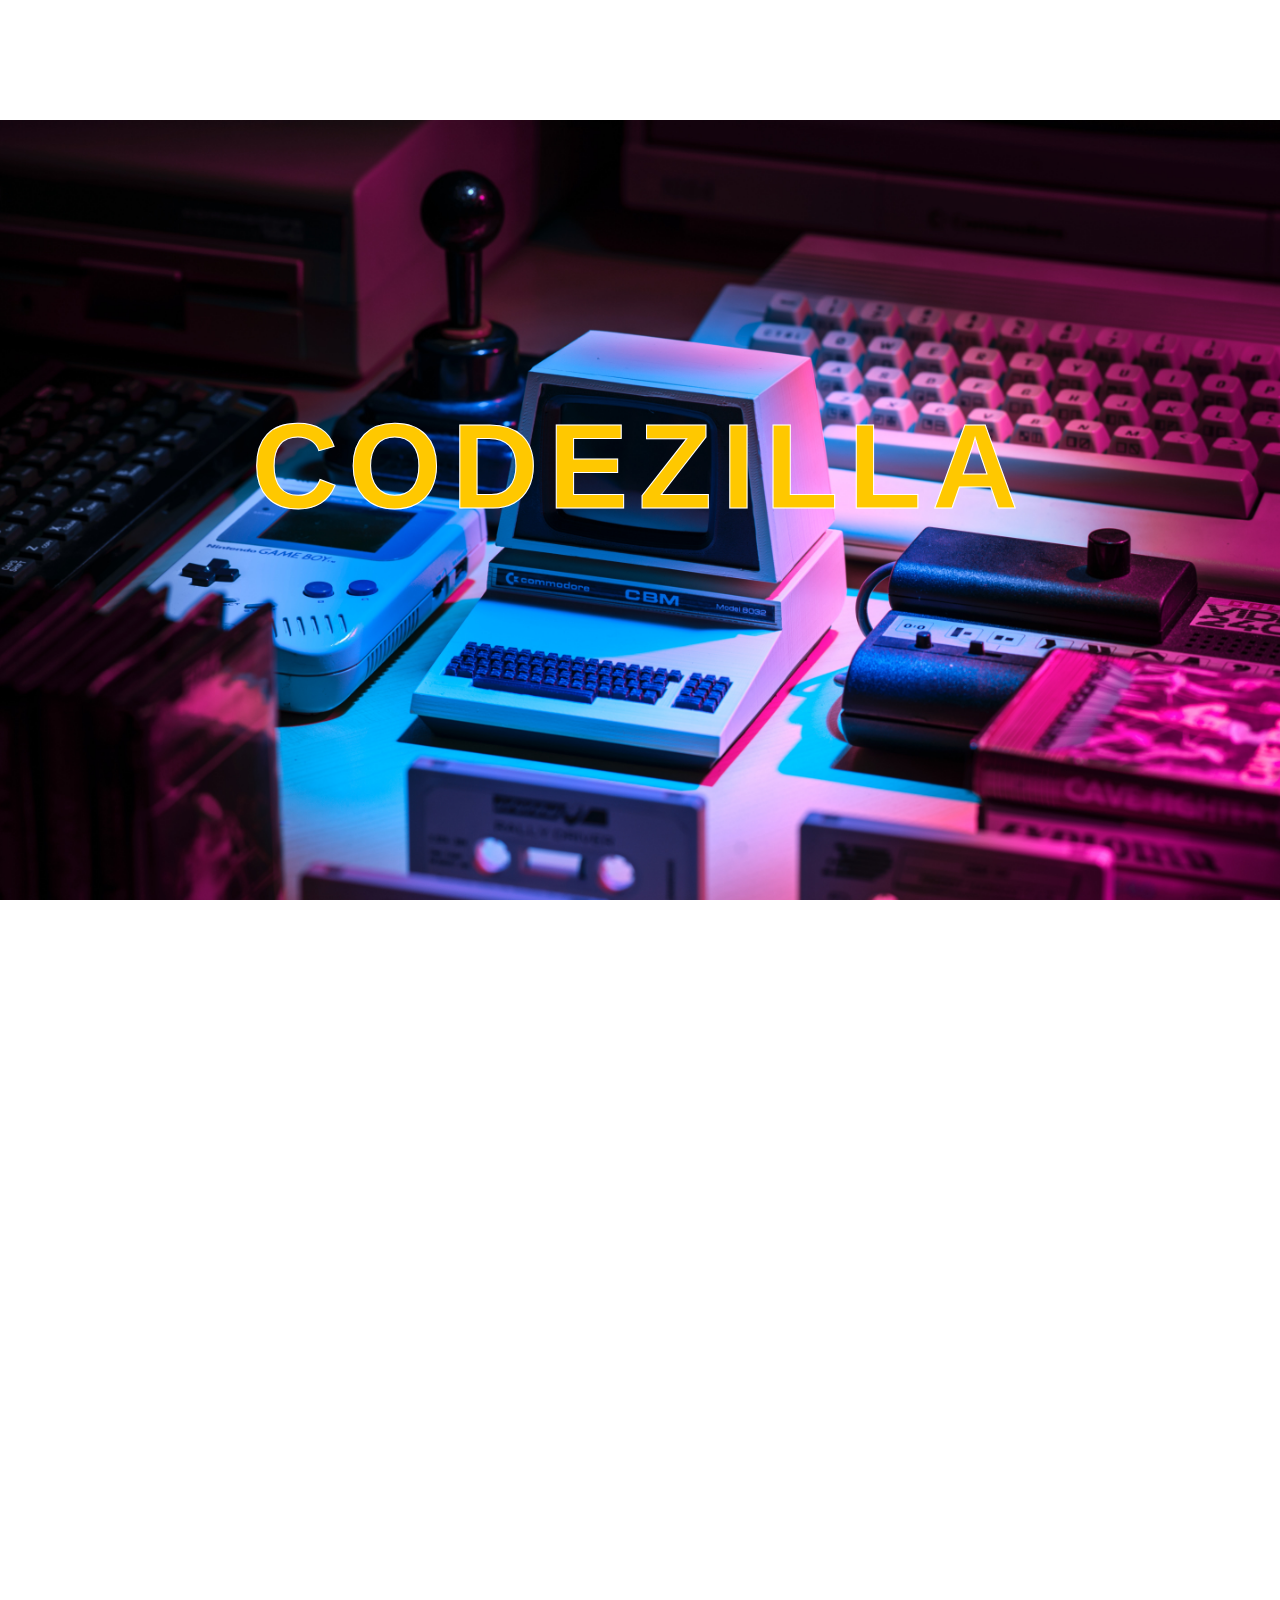
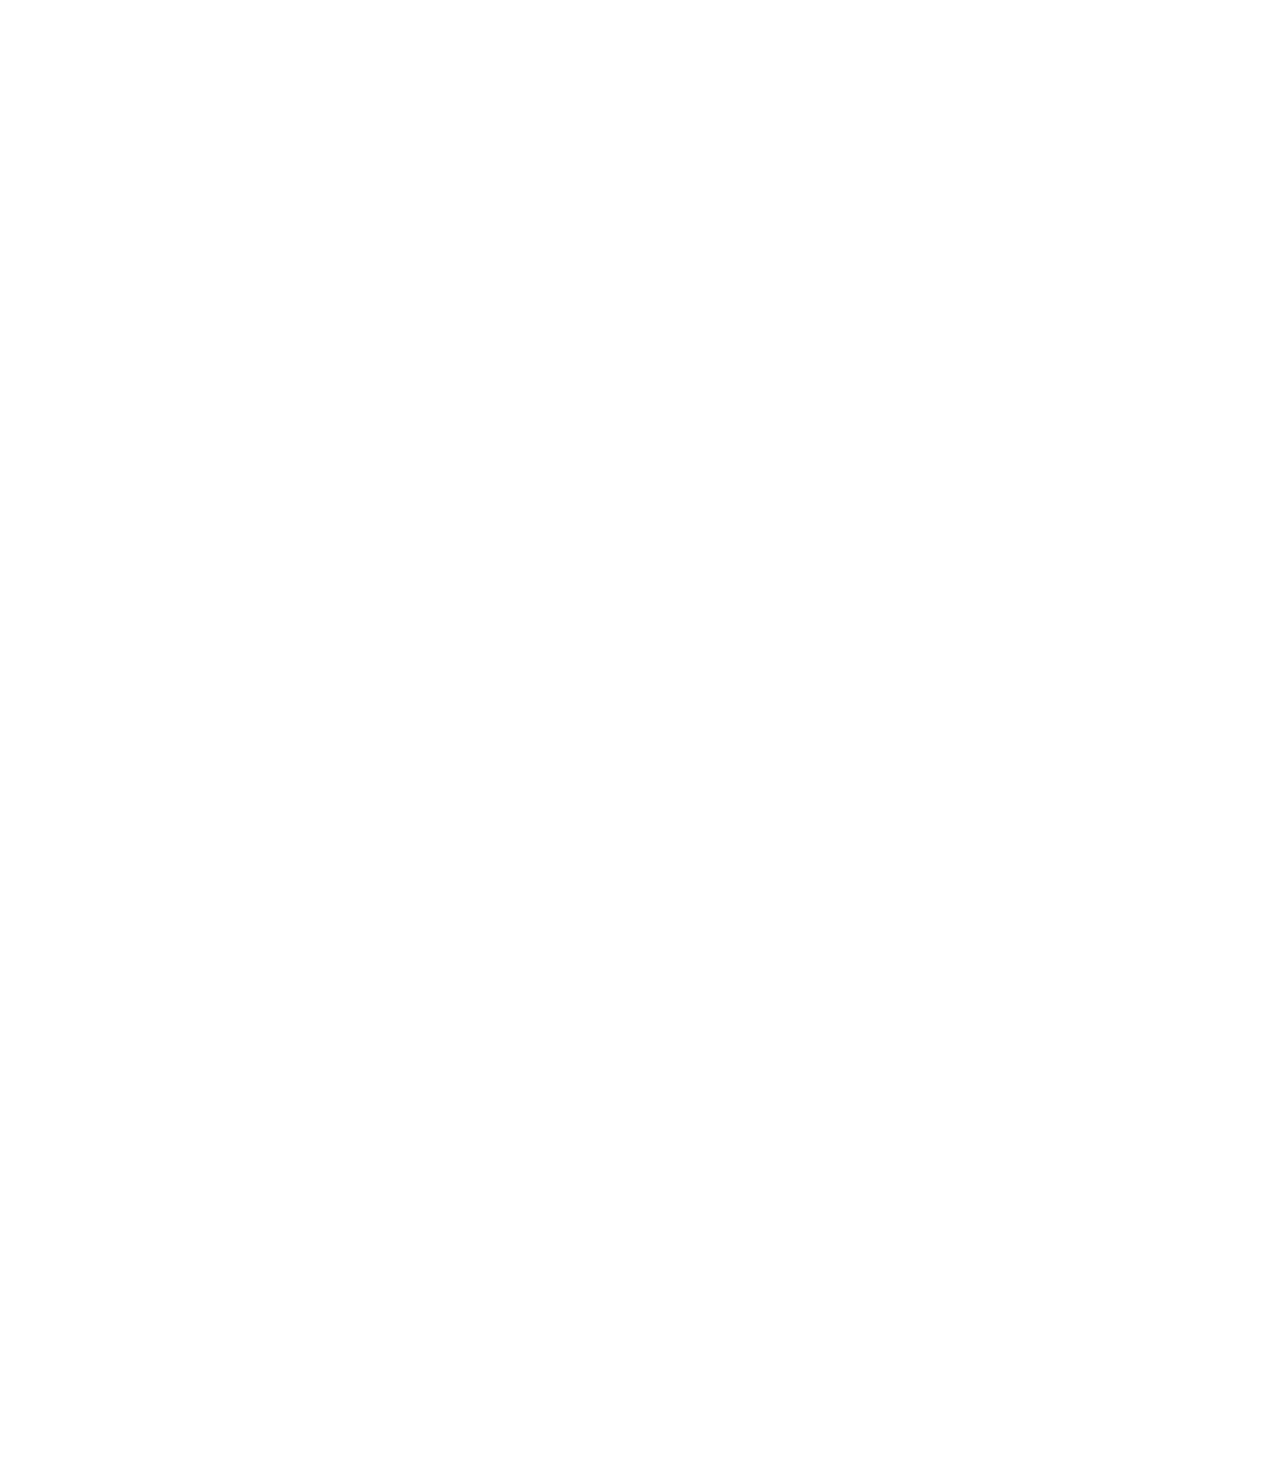
==== commit 2d3a9b9a: "new" ====
--- a/index.html
+++ b/index.html
@@ -1,93 +1,323 @@
 <!DOCTYPE html>
-<!---Coding By CodingLab | www.codinglabweb.com--->
 <html lang="en">
-  <head>
-    <meta charset="UTF-8" />
-    <meta name="viewport" content="width=device-width, initial-scale=1.0" />
-    <meta http-equiv="X-UA-Compatible" content="ie=edge" />
-    <title>Registration Form in HTML CSS</title>
-    <!---Custom CSS File--->
-    <link rel="stylesheet" href="style.css" />
-  </head>
-  <body>
-    <section class="container">
-      <header>Details for Identity Card</header>
-      <form action="#" class="form" id="form"> <!-- Added id="form" -->
-        <div class="input-box">
-          <label>Full Name</label>
-          <input type="text" id="NAME" placeholder="Enter full name" required />
-        </div>
+<head>
+  <meta charset="UTF-8">
+  <meta name="viewport" content="width=device-width, initial-scale=1.0">
+  <title>CODEZILLA</title>
+</head>
+<link href="https://cdn.jsdelivr.net/npm/bootstrap@5.3.1/dist/css/bootstrap.min.css" rel="stylesheet" integrity="sha384-4bw+/aepP/YC94hEpVNVgiZdgIC5+VKNBQNGCHeKRQN+PtmoHDEXuppvnDJzQIu9" crossorigin="anonymous">
+  <link href="https://unpkg.com/aos@2.3.1/dist/aos.css" rel="stylesheet">
+  <link rel="stylesheet" href="https://www.w3schools.com/w3css/4/w3.css">
+  <link rel="stylesheet" href="style.css">
+<body>
+  <div class="loader w3-display-middle" id="loader">
+    <?xml version="1.0" encoding="utf-8"?>
+        <!-- Generator: Adobe Illustrator 24.0.0, SVG Export Plug-In . SVG Version: 6.00 Build 0)  -->
+        <svg version="1.1" id="Layer_1" xmlns="http://www.w3.org/2000/svg" xmlns:xlink="http://www.w3.org/1999/xlink" x="0px" y="0px"
+             viewBox="0 0 64 64" width="64" height="64" style="enable-background:new 0 0 64 64;" xml:space="preserve">
+        <style type="text/css">
+            .st0{fill:url(#Path_14_);}
+            .st1{fill:url(#Path_15_);}
+            .st2{fill:url(#Path_16_);}
+            .st3{fill:url(#Path_17_);}
+            .st4{fill:url(#Path_18_);}
+            .st5{fill:url(#Path_19_);}
+            .st6{fill:url(#Path_20_);}
+            .st7{fill:url(#Path_21_);}
+            .st8{opacity:0.53;fill:url(#Path_22_);enable-background:new    ;}
+            .st9{opacity:0.53;fill:url(#Path_23_);enable-background:new    ;}
+            .st10{fill:url(#Path_24_);}
+            .st11{fill:url(#Path_25_);}
+            .st12{fill:url(#Path_26_);}
+            .st13{fill:url(#Path_27_);}
+        </style>
+        <g>
+            
+                <radialGradient id="Path_14_" cx="-362.0611" cy="337.8071" r="0.4564" gradientTransform="matrix(159.1024 0 0 -159.1024 57662.0117 53758.0781)" gradientUnits="userSpaceOnUse">
+                <stop  offset="0" style="stop-color:#FFF44F"/>
+                <stop  offset="0.29" style="stop-color:#FF980E"/>
+                <stop  offset="0.43" style="stop-color:#FF5D36"/>
+                <stop  offset="0.53" style="stop-color:#FF3750"/>
+                <stop  offset="0.75" style="stop-color:#F5156C"/>
+                <stop  offset="0.76" style="stop-color:#F1136E"/>
+                <stop  offset="0.88" style="stop-color:#DA057A"/>
+                <stop  offset="0.95" style="stop-color:#D2007F"/>
+            </radialGradient>
+            <path id="Path" class="st0" d="M57.6,12.6C51.8,5,42.8,0.3,33.3,0.1c-7.4-0.1-12.6,2.1-15.5,3.9c3.9-2.2,9.5-3.5,14.4-3.5
+                c12.7,0.2,26.3,8.8,28.3,24.3c2.3,17.8-10.1,32.7-27.6,32.7C13.7,57.5,2,40.5,5,25.3c0.2-0.8,0.1-1.5,0.3-2.2
+                c0.1-2.7,1.2-6.9,3.4-11.2c-2.2,1.1-5,4.8-6.4,8.1c-2,4.8-2.7,10.6-2.1,16.1c0,0.4,0.1,0.8,0.1,1.2c2.2,13.1,12.3,23.4,25.4,26
+                c13,2.6,26.3-3.1,33.4-14.4S65.5,23.2,57.6,12.6L57.6,12.6z"/>
+            
+                <radialGradient id="Path_15_" cx="-362.3857" cy="337.7883" r="0.2701" gradientTransform="matrix(159.1024 0 0 -159.1024 57661.7344 53758.0781)" gradientUnits="userSpaceOnUse">
+                <stop  offset="0" style="stop-color:#B5007F"/>
+                <stop  offset="1" style="stop-color:#F5156C;stop-opacity:0"/>
+            </radialGradient>
+            <path id="Path_1_" class="st1" d="M57.6,12.6C51.8,5,42.8,0.3,33.3,0.1c-7.4-0.1-12.6,2.1-15.5,3.9c3.9-2.2,9.5-3.5,14.4-3.5
+                c12.7,0.2,26.3,8.8,28.3,24.3c2.3,17.8-10.1,32.7-27.6,32.7C13.7,57.5,2,40.5,5,25.3c0.2-0.8,0.1-1.5,0.3-2.2
+                c0.1-2.7,1.2-6.9,3.4-11.2c-2.2,1.1-5,4.8-6.4,8.1c-2,4.8-2.7,10.6-2.1,16.1c0,0.4,0.1,0.8,0.1,1.2c2.2,13.1,12.3,23.4,25.4,26
+                c13,2.6,26.3-3.1,33.4-14.4S65.5,23.2,57.6,12.6L57.6,12.6z"/>
+            
+                <radialGradient id="Path_16_" cx="-362.0223" cy="337.8331" r="0.536" gradientTransform="matrix(159.1024 0 0 -159.1024 57662.043 53758.0781)" gradientUnits="userSpaceOnUse">
+                <stop  offset="0" style="stop-color:#FFDD00;stop-opacity:0.6"/>
+                <stop  offset="9.000000e-02" style="stop-color:#FFD702;stop-opacity:0.58"/>
+                <stop  offset="0.2" style="stop-color:#FEC606;stop-opacity:0.52"/>
+                <stop  offset="0.32" style="stop-color:#FDA90E;stop-opacity:0.43"/>
+                <stop  offset="0.45" style="stop-color:#FC8119;stop-opacity:0.3"/>
+                <stop  offset="0.57" style="stop-color:#FA4E27;stop-opacity:0.14"/>
+                <stop  offset="0.66" style="stop-color:#F92433;stop-opacity:0"/>
+            </radialGradient>
+            <path id="Path_2_" class="st2" d="M57.6,12.6C51.8,5,42.8,0.3,33.3,0.1c-7.4-0.1-12.6,2.1-15.5,3.9c3.9-2.2,9.5-3.5,14.4-3.5
+                c12.7,0.2,26.3,8.8,28.3,24.3c2.3,17.8-10.1,32.7-27.6,32.7C13.7,57.5,2,40.5,5,25.3c0.2-0.8,0.1-1.5,0.3-2.2
+                c0.1-2.7,1.2-6.9,3.4-11.2c-2.2,1.1-5,4.8-6.4,8.1c-2,4.8-2.7,10.6-2.1,16.1c0,0.4,0.1,0.8,0.1,1.2c2.2,13.1,12.3,23.4,25.4,26
+                c13,2.6,26.3-3.1,33.4-14.4S65.5,23.2,57.6,12.6L57.6,12.6z"/>
+            
+                <radialGradient id="Path_17_" cx="-362.2074" cy="337.6599" r="0.6914" gradientTransform="matrix(159.1024 0 0 -159.1024 57661.8867 53758.0781)" gradientUnits="userSpaceOnUse">
+                <stop  offset="0.15" style="stop-color:#960E18"/>
+                <stop  offset="0.18" style="stop-color:#B11927;stop-opacity:0.74"/>
+                <stop  offset="0.22" style="stop-color:#DB293D;stop-opacity:0.34"/>
+                <stop  offset="0.26" style="stop-color:#F5334B;stop-opacity:9.000000e-02"/>
+                <stop  offset="0.27" style="stop-color:#FF3750;stop-opacity:0"/>
+            </radialGradient>
+            <path id="Path_3_" class="st3" d="M57.6,12.6C51.8,5,42.8,0.3,33.3,0.1c-7.4-0.1-12.6,2.1-15.5,3.9c3.9-2.2,9.5-3.5,14.4-3.5
+                c12.7,0.2,26.3,8.8,28.3,24.3c2.3,17.8-10.1,32.7-27.6,32.7C13.7,57.5,2,40.5,5,25.3c0.2-0.8,0.1-1.5,0.3-2.2
+                c0.1-2.7,1.2-6.9,3.4-11.2c-2.2,1.1-5,4.8-6.4,8.1c-2,4.8-2.7,10.6-2.1,16.1c0,0.4,0.1,0.8,0.1,1.2c2.2,13.1,12.3,23.4,25.4,26
+                c13,2.6,26.3-3.1,33.4-14.4S65.5,23.2,57.6,12.6L57.6,12.6z"/>
+            
+                <radialGradient id="Path_18_" cx="-362.2594" cy="337.6686" r="0.6914" gradientTransform="matrix(159.1024 0 0 -159.1024 57661.8438 53758.0781)" gradientUnits="userSpaceOnUse">
+                <stop  offset="0.11" style="stop-color:#960E18"/>
+                <stop  offset="0.15" style="stop-color:#B11927;stop-opacity:0.74"/>
+                <stop  offset="0.21" style="stop-color:#DB293D;stop-opacity:0.34"/>
+                <stop  offset="0.26" style="stop-color:#F5334B;stop-opacity:9.000000e-02"/>
+                <stop  offset="0.28" style="stop-color:#FF3750;stop-opacity:0"/>
+            </radialGradient>
+            <path id="Path_4_" class="st4" d="M57.6,12.6C51.8,5,42.8,0.3,33.3,0.1c-7.4-0.1-12.6,2.1-15.5,3.9c3.9-2.2,9.5-3.5,14.4-3.5
+                c12.7,0.2,26.3,8.8,28.3,24.3c2.3,17.8-10.1,32.7-27.6,32.7C13.7,57.5,2,40.5,5,25.3c0.2-0.8,0.1-1.5,0.3-2.2
+                c0.1-2.7,1.2-6.9,3.4-11.2c-2.2,1.1-5,4.8-6.4,8.1c-2,4.8-2.7,10.6-2.1,16.1c0,0.4,0.1,0.8,0.1,1.2c2.2,13.1,12.3,23.4,25.4,26
+                c13,2.6,26.3-3.1,33.4-14.4S65.5,23.2,57.6,12.6L57.6,12.6z"/>
+            
+                <linearGradient id="Path_19_" gradientUnits="userSpaceOnUse" x1="-362.2329" y1="336.5367" x2="-362.0692" y2="336.3495" gradientTransform="matrix(114.9722 0 0 -75.9117 41686.8516 25556.4492)">
+                <stop  offset="0" style="stop-color:#FFBC04"/>
+                <stop  offset="0.17" style="stop-color:#FFAB02;stop-opacity:0.62"/>
+                <stop  offset="0.34" style="stop-color:#FF9B01;stop-opacity:0.29"/>
+                <stop  offset="0.45" style="stop-color:#FF9200;stop-opacity:8.000000e-02"/>
+                <stop  offset="0.51" style="stop-color:#FF8E00;stop-opacity:0"/>
+            </linearGradient>
+            <path id="Path_5_" class="st5" d="M60.5,24.8c0.3,1.9,0.3,3.9,0.2,5.8c1.1-0.2,2.1-0.3,3.2-0.4c-0.3-6.3-2.6-12.4-6.4-17.5
+                C51.8,5,42.8,0.3,33.3,0.1c-7.4-0.1-12.6,2.1-15.5,3.9c3.9-2.2,9.5-3.5,14.4-3.5C44.9,0.6,58.5,9.2,60.5,24.8z"/>
+            
+                <radialGradient id="Path_20_" cx="-362.0385" cy="337.6938" r="0.4784" gradientTransform="matrix(142.6366 0 0 -142.6366 51695.3867 48177.2266)" gradientUnits="userSpaceOnUse">
+                <stop  offset="0" style="stop-color:#FF980E"/>
+                <stop  offset="0.3" style="stop-color:#FF7139"/>
+                <stop  offset="0.48" style="stop-color:#FF5B51"/>
+                <stop  offset="0.63" style="stop-color:#FF4F5E"/>
+                <stop  offset="0.74" style="stop-color:#FF4055"/>
+                <stop  offset="0.84" style="stop-color:#FF3750"/>
+            </radialGradient>
+            <path id="Path_6_" class="st6" d="M61.3,23.9C59.5,7.7,45,0.4,32.2,0.5c-4.9,0-10.5,1.2-14.4,3.5c-1,0.6-2,1.3-2.8,2.2
+                c0.1-0.1,0.4-0.3,0.9-0.7l0.1,0l0,0c1.9-1.3,4-2.2,6.2-2.9c3.4-1,7-1.3,10.5-1.2c14.4,0.8,24.6,12.8,25,25.5
+                c0.3,10.5-8.4,18.9-18.3,19.4c-7.2,0.4-14.1-3.1-17.4-10.1c-0.8-1.6-1.3-3.3-1.6-5.1C18.8,20.4,26,11.3,32.5,9
+                C29,5.9,20.1,6.2,13.5,11c-4.8,3.5-7.9,8.8-8.9,15.2C3.8,31,4.6,36,6.5,40.5c4.2,9.8,13.5,16.4,24.1,17.1c0.8,0.1,1.6,0.1,2.4,0.1
+                C54.1,57.7,63.3,41.7,61.3,23.9z"/>
+            
+                <radialGradient id="Path_21_" cx="-362.0385" cy="337.6938" r="0.4784" gradientTransform="matrix(142.6366 0 0 -142.6366 51695.3867 48177.2266)" gradientUnits="userSpaceOnUse">
+                <stop  offset="8.000000e-02" style="stop-color:#FFDE08"/>
+                <stop  offset="0.15" style="stop-color:#FFDB08;stop-opacity:0.97"/>
+                <stop  offset="0.25" style="stop-color:#FFD209;stop-opacity:0.88"/>
+                <stop  offset="0.37" style="stop-color:#FFC40B;stop-opacity:0.73"/>
+                <stop  offset="0.51" style="stop-color:#FFB00D;stop-opacity:0.53"/>
+                <stop  offset="0.67" style="stop-color:#FF970F;stop-opacity:0.28"/>
+                <stop  offset="0.82" style="stop-color:#FF7B12;stop-opacity:0"/>
+            </radialGradient>
+            <path id="Path_7_" class="st7" d="M61.3,23.9C59.5,7.7,45,0.4,32.2,0.5c-4.9,0-10.5,1.2-14.4,3.5c-1,0.6-2,1.3-2.8,2.2
+                c0.1-0.1,0.4-0.3,0.9-0.7l0.1,0l0,0c1.9-1.3,4-2.2,6.2-2.9c3.4-1,7-1.3,10.5-1.2c14.4,0.8,24.6,12.8,25,25.5
+                c0.3,10.5-8.4,18.9-18.3,19.4c-7.2,0.4-14.1-3.1-17.4-10.1c-0.8-1.6-1.3-3.3-1.6-5.1C18.8,20.4,26,11.3,32.5,9
+                C29,5.9,20.1,6.2,13.5,11c-4.8,3.5-7.9,8.8-8.9,15.2C3.8,31,4.6,36,6.5,40.5c4.2,9.8,13.5,16.4,24.1,17.1c0.8,0.1,1.6,0.1,2.4,0.1
+                C54.1,57.7,63.3,41.7,61.3,23.9z"/>
+            
+                <radialGradient id="Path_22_" cx="-361.4239" cy="338.456" r="0.2348" gradientTransform="matrix(35.5987 138.1229 138.1229 -35.5987 -33842.1055 62000.6016)" gradientUnits="userSpaceOnUse">
+                <stop  offset="0.36" style="stop-color:#FF3750"/>
+                <stop  offset="0.44" style="stop-color:#FF4D47;stop-opacity:0.63"/>
+                <stop  offset="0.55" style="stop-color:#FF673D;stop-opacity:0.18"/>
+                <stop  offset="0.59" style="stop-color:#FF7139;stop-opacity:0"/>
+            </radialGradient>
+            <path id="Path_8_" class="st8" d="M61.3,23.9C59.5,7.7,45,0.4,32.2,0.5c-4.9,0-10.5,1.2-14.4,3.5c-1,0.6-2,1.3-2.8,2.2
+                c0.1-0.1,0.4-0.3,0.9-0.7l0.1,0l0,0c1.9-1.3,4-2.2,6.2-2.9c3.4-1,7-1.3,10.5-1.2c14.4,0.8,24.6,12.8,25,25.5
+                c0.3,10.5-8.4,18.9-18.3,19.4c-7.2,0.4-14.1-3.1-17.4-10.1c-0.8-1.6-1.3-3.3-1.6-5.1C18.8,20.4,26,11.3,32.5,9
+                C29,5.9,20.1,6.2,13.5,11c-4.8,3.5-7.9,8.8-8.9,15.2C3.8,31,4.6,36,6.5,40.5c4.2,9.8,13.5,16.4,24.1,17.1c0.8,0.1,1.6,0.1,2.4,0.1
+                C54.1,57.7,63.3,41.7,61.3,23.9z"/>
+            
+                <radialGradient id="Path_23_" cx="-362.1873" cy="337.5266" r="0.2344" gradientTransform="matrix(142.6366 0 0 -142.6366 51695.3711 48177.2266)" gradientUnits="userSpaceOnUse">
+                <stop  offset="0.22" style="stop-color:#FF3750;stop-opacity:0.8"/>
+                <stop  offset="0.27" style="stop-color:#FF444B;stop-opacity:0.63"/>
+                <stop  offset="0.41" style="stop-color:#FF643E;stop-opacity:0.18"/>
+                <stop  offset="0.47" style="stop-color:#FF7139;stop-opacity:0"/>
+            </radialGradient>
+            <path id="Path_9_" class="st9" d="M61.3,23.9C59.5,7.7,45,0.4,32.2,0.5c-4.9,0-10.5,1.2-14.4,3.5c-1,0.6-2,1.3-2.8,2.2
+                c0.1-0.1,0.4-0.3,0.9-0.7l0.1,0l0,0c1.9-1.3,4-2.2,6.2-2.9c3.4-1,7-1.3,10.5-1.2c14.4,0.8,24.6,12.8,25,25.5
+                c0.3,10.5-8.4,18.9-18.3,19.4c-7.2,0.4-14.1-3.1-17.4-10.1c-0.8-1.6-1.3-3.3-1.6-5.1C18.8,20.4,26,11.3,32.5,9
+                C29,5.9,20.1,6.2,13.5,11c-4.8,3.5-7.9,8.8-8.9,15.2C3.8,31,4.6,36,6.5,40.5c4.2,9.8,13.5,16.4,24.1,17.1c0.8,0.1,1.6,0.1,2.4,0.1
+                C54.1,57.7,63.3,41.7,61.3,23.9z"/>
+            
+                <radialGradient id="Path_24_" cx="-361.8749" cy="337.3981" r="1.045" gradientTransform="matrix(110.368 0 0 -110.368 40008.457 37239.9648)" gradientUnits="userSpaceOnUse">
+                <stop  offset="5.000000e-02" style="stop-color:#FFF44F"/>
+                <stop  offset="0.46" style="stop-color:#FF980E"/>
+                <stop  offset="0.52" style="stop-color:#FF8424"/>
+                <stop  offset="0.59" style="stop-color:#FF7634"/>
+                <stop  offset="0.64" style="stop-color:#FF7139"/>
+            </radialGradient>
+            <path id="Path_10_" class="st10" d="M39.4,46.2C53,45.4,58.9,34.1,59.3,26.1c0.6-12.5-6.9-26-26.6-24.8c-3.5-0.1-7.2,0.2-10.5,1.2
+                C20,3.1,17.9,4.1,16,5.4l0,0l-0.1,0c-0.3,0.2-0.6,0.4-0.9,0.7c0.5-0.4,7.3-4.4,16.8-3.1c11.3,1.5,21.7,10.3,21.7,21.8
+                c0,8.9-6.9,15.7-15,15.2c-12-0.7-15-13-8.8-18.3c-1.7-0.4-4.9,0.3-7.1,3.6c-2,3-1.9,7.5-0.6,10.7C25.3,43.1,32.1,46.7,39.4,46.2z"
+                />
+            
+                <linearGradient id="Path_25_" gradientUnits="userSpaceOnUse" x1="-362.1256" y1="337.7865" x2="-362.3305" y2="337.4708" gradientTransform="matrix(159.4285 0 0 -141.8605 57780.125 47930.3203)">
+                <stop  offset="0" style="stop-color:#FFF44F;stop-opacity:0.8"/>
+                <stop  offset="9.000000e-02" style="stop-color:#FFF44F;stop-opacity:0.7"/>
+                <stop  offset="0.75" style="stop-color:#FFF44F;stop-opacity:0"/>
+            </linearGradient>
+            <path id="Path_11_" class="st11" d="M57.6,12.6c-0.9-1.1-1.8-2.2-2.8-3.2c-0.8-0.8-1.6-1.6-2.5-2.3c0.5,0.5,1,0.9,1.5,1.4
+                c1.7,1.9,3.1,4.1,3.9,6.5c1.7,5.1,1.6,11.4-1.6,16.3c-3.8,5.9-10,8.8-16.7,8.7c-0.3,0-0.6,0-0.9,0c-12-0.7-15-13-8.8-18.3
+                c-1.7-0.4-4.9,0.3-7.1,3.6c-2,3-1.9,7.5-0.6,10.7c-0.8-1.6-1.3-3.3-1.6-5.1C18.8,20.4,26,11.3,32.5,9C29,5.9,20.1,6.1,13.5,11
+                c-3.9,2.8-6.6,6.9-8.1,11.7C5.6,20,6.6,16,8.7,11.8c-2.2,1.1-5,4.8-6.4,8.1c-2,4.8-2.7,10.6-2.1,16.1c0,0.4,0.1,0.8,0.1,1.2
+                c2.2,13.1,12.3,23.4,25.4,26S52,60.2,59.1,48.9S65.5,23.2,57.6,12.6L57.6,12.6z"/>
+            
+                <linearGradient id="Path_26_" gradientUnits="userSpaceOnUse" x1="-362.1554" y1="336.8134" x2="-362.1554" y2="337.2123" gradientTransform="matrix(108.9196 0 0 -99.6268 39482.6367 33595.8555)">
+                <stop  offset="0" style="stop-color:#3A8EE6"/>
+                <stop  offset="0.24" style="stop-color:#5C79F0"/>
+                <stop  offset="0.63" style="stop-color:#9059FF"/>
+                <stop  offset="1" style="stop-color:#C139E6"/>
+            </linearGradient>
+            <path id="Path_12_" class="st12" d="M57.6,15c-0.8-2.4-2.1-4.6-3.9-6.5c-2-2.2-4.6-3.9-7.3-5.2c-2.3-1.1-4.7-2-7.2-2.5
+                c-4.4-1-8.9-1-13.3-0.1c-4.5,1-8.5,2.9-11.1,5.4C16.9,5,19.5,4,21.4,3.5c8.7-2.2,18.4,0.2,24.9,6.5c1.3,1.3,2.5,2.7,3.5,4.2
+                c3.9,6.4,3.5,14.3,0.5,19c-2.3,3.5-7.1,6.8-11.7,6.7c7,0.4,13.4-2.6,17.4-8.7C59.2,26.4,59.3,20.1,57.6,15z"/>
+            
+                <linearGradient id="Path_27_" gradientUnits="userSpaceOnUse" x1="-362.2926" y1="337.1786" x2="-361.9965" y2="336.9077" gradientTransform="matrix(108.9196 0 0 -99.6268 39482.6367 33595.8555)">
+                <stop  offset="0.81" style="stop-color:#9059FF;stop-opacity:0"/>
+                <stop  offset="1" style="stop-color:#6E008B;stop-opacity:0.5"/>
+            </linearGradient>
+            <path id="Path_13_" class="st13" d="M57.6,15c-0.8-2.4-2.1-4.6-3.9-6.5c-2-2.2-4.6-3.9-7.3-5.2c-2.3-1.1-4.7-2-7.2-2.5
+                c-4.4-1-8.9-1-13.3-0.1c-4.5,1-8.5,2.9-11.1,5.4C16.9,5,19.5,4,21.4,3.5c8.7-2.2,18.4,0.2,24.9,6.5c1.3,1.3,2.5,2.7,3.5,4.2
+                c3.9,6.4,3.5,14.3,0.5,19c-2.3,3.5-7.1,6.8-11.7,6.7c7,0.4,13.4-2.6,17.4-8.7C59.2,26.4,59.3,20.1,57.6,15z"/>
+        </g>
+        </svg>
+        <!-- <div id="txt">CODEZILLA</div> -->
+    </div>
+  <div class=" frame1" id="frame1">
+ 
+  <p> CODEZILLA</p>
+<a href="#frame2" style="scroll-behavior: smooth;">
+ 
+</a>
+ </div>
+ <div class="frame2" id="frame2">
+<header class="head1" style="color: rgb(0, 0, 0);" id="head1">SPY AI</header>
 
-        <div class="input-box">
-          <label>Email Address</label>
-          <input type="text" id="MAIL" placeholder="Enter email address" required />
-        </div>
+<div class="box container">
+  <h1>Welcome to the AI </h1>
+<p>Harnessing the Power of Artificial Intelligence. This event aims to 
+  explore the latest advancements and applications of AI tools across various industries. From 
+  healthcare and finance to education and cybersecurity’s, we will dive deep into the potential of 
+  AI tools and their impact on the modern world. Join us as we bring together experts, innovators, 
+  and thought leaders to share insights, showcase cutting-edge technologies, and discuss the 
+  future of AI</p>
+</div>
+ 
+  <!-- <div class="photo">
+    <img src="PXL_20221105_051908095.jpg" alt="img"width="400px" height="400px" style="border-radius: 10px;">
+    <img src="PXL_20221105_055458888.PORTRAIT.jpg" alt="img"width="500px" height="400px" style="border-radius: 10px;">
+    <img src="PXL_20221105_060246548.MP.jpg" alt="img"width="400px" height="400px" style="border-radius: 10px;">
+    <img src="PXL_20221105_060259410.MP.jpg" alt="img"width="400px" height="400px" style="border-radius: 10px;">
+    <img src="PXL_20221105_060318189.MP.jpg" alt="img"width="400px" height="400px" style="border-radius: 10px;">
+    <img src="PXL_20221105_062042371.jpg" alt="img"width="400px" height="400px" style="border-radius: 10px;">
+    <img src="PXL_20221105_075158323.MP.jpg" alt="img"width="400px" height="400px" style="border-radius: 10px;">
+  
+  </div> -->
 
-        <div class="column">
-          <div class="input-box">
-            <label>Phone Number</label>
-            <input type="tel" placeholder="Enter phone number" required />
-          </div>
-          <div class="input-box">
-            <label>Birth Date</label>
-            <input type="date" placeholder="Enter birth date" required />
-          </div>
-        </div>
-        <div class="gender-box">
-          <h3>Gender</h3>
-          <div class="gender-option">
-            <div class="gender">
-              <input type="radio" id="check-male" name="gender" checked />
-              <label for="check-male">male</label>
-            </div>
-            <div class="gender">
-              <input type="radio" id="check-female" name="gender" />
-              <label for="check-female">Female</label>
-            </div>
-          </div>
-        </div>
-        <div class="input-box address">
-          <label>Address</label>
-          <input type="text" placeholder="Enter street address" required />
-          <input type="text" placeholder="Enter street address line 2" required />
-          <div class="column">
-            <div class="select-box">
-              <select>
-                <option hidden>Country</option>
-                <option>America</option>
-                <option>Japan</option>
-                <option>India</option>
-                <option>Nepal</option>
-              </select>
-            </div>
-            <input type="text" placeholder="Enter your city" required />
-          </div>
-          <div class="column">
-            <input type="text" placeholder="Enter your region" required />
-            <input type="number" placeholder="Enter postal code" required />
-          </div>
-        </div>
-        
-        <button type="submit">Generate</button>
-      </form>
-    </section>
+ </div>
+  
+ <div class="frame3 container" id="frame3">
+   <p style="text-align: center; font-size: xx-large; font-weight: bold;">SPEAKER</p>
+<br><br> 
+<div class="box1 ">
+  <img src="spe.jpg" alt=" speaker">
+<h1 style="font-weight: bolder;">Magesh Ramalingam</h1>
+<h6>Vice President, Standard Chartered Bank
+</h6>
+  <p>
+    T Professional with 30+ years of experience across Banking and
+FINTEC companies with significant exposure in managing software
+services. Exposure in IT services across different portfolio of
+Product Development, Project Management, Presales Support,
+ERP Solution Consultancy, Software License Sales & Support,
+Development & Support Management.
+  </p>
 
-    <script>
-      const form = document.getElementById("form");
-      const name = document.getElementById("NAME");
-      const mail1 = document.getElementById("MAIL");
-
-      form.addEventListener('submit', function(e){
-        e.preventDefault();
-
-        const name_value = name.value;
-        const mail_value = mail1.value;
-
-        localStorage.setItem('name', name_value);
-        localStorage.setItem('mail', mail_value)
-
-        window.location.href = "ID.html";
-      })
-    </script>
-  </body>
+  <a href="https://www.linkedin.com/in/magesh-ramalingam" class="btn">LINKEDIN</a>
+  <br>
+  <br>
+</div>
+ 
+ </div>
+ 
+ <div class="frame4 container" id="frame4">
+  <p style="text-align: center; font-size: xx-large; font-weight: bold;">REGISTER BELOW</p>
+  <div class="form">
+   
+  <a name="form682688172" id="formAnchor682688172"></a>
+<div class=" loc">
+  <h1><img width="64" height="64" src="https://img.icons8.com/dusk/64/map.png" alt="map"/></h1>
+  <a style="font-weight: 600;">DATE:<a style="font-size: 20px;"></a>26/8/2023</a><br>
+  <a style="font-weight: 600;">VENUE: <a></a>ADMIN 2nd FLOOR LAB</a>
+  <br><br>
+  <a href="https://chat.whatsapp.com/HvRB2qVBb6H2y6tg5ZvFLd" class="rem1"><svg xmlns="http://www.w3.org/2000/svg" x="0px" y="0px" width="50" height="50" viewBox="0 0 48 48">
+    <path fill="#fff" d="M4.868,43.303l2.694-9.835C5.9,30.59,5.026,27.324,5.027,23.979C5.032,13.514,13.548,5,24.014,5c5.079,0.002,9.845,1.979,13.43,5.566c3.584,3.588,5.558,8.356,5.556,13.428c-0.004,10.465-8.522,18.98-18.986,18.98c-0.001,0,0,0,0,0h-0.008c-3.177-0.001-6.3-0.798-9.073-2.311L4.868,43.303z"></path><path fill="#fff" d="M4.868,43.803c-0.132,0-0.26-0.052-0.355-0.148c-0.125-0.127-0.174-0.312-0.127-0.483l2.639-9.636c-1.636-2.906-2.499-6.206-2.497-9.556C4.532,13.238,13.273,4.5,24.014,4.5c5.21,0.002,10.105,2.031,13.784,5.713c3.679,3.683,5.704,8.577,5.702,13.781c-0.004,10.741-8.746,19.48-19.486,19.48c-3.189-0.001-6.344-0.788-9.144-2.277l-9.875,2.589C4.953,43.798,4.911,43.803,4.868,43.803z"></path><path fill="#cfd8dc" d="M24.014,5c5.079,0.002,9.845,1.979,13.43,5.566c3.584,3.588,5.558,8.356,5.556,13.428c-0.004,10.465-8.522,18.98-18.986,18.98h-0.008c-3.177-0.001-6.3-0.798-9.073-2.311L4.868,43.303l2.694-9.835C5.9,30.59,5.026,27.324,5.027,23.979C5.032,13.514,13.548,5,24.014,5 M24.014,42.974C24.014,42.974,24.014,42.974,24.014,42.974C24.014,42.974,24.014,42.974,24.014,42.974 M24.014,42.974C24.014,42.974,24.014,42.974,24.014,42.974C24.014,42.974,24.014,42.974,24.014,42.974 M24.014,4C24.014,4,24.014,4,24.014,4C12.998,4,4.032,12.962,4.027,23.979c-0.001,3.367,0.849,6.685,2.461,9.622l-2.585,9.439c-0.094,0.345,0.002,0.713,0.254,0.967c0.19,0.192,0.447,0.297,0.711,0.297c0.085,0,0.17-0.011,0.254-0.033l9.687-2.54c2.828,1.468,5.998,2.243,9.197,2.244c11.024,0,19.99-8.963,19.995-19.98c0.002-5.339-2.075-10.359-5.848-14.135C34.378,6.083,29.357,4.002,24.014,4L24.014,4z"></path><path fill="#40c351" d="M35.176,12.832c-2.98-2.982-6.941-4.625-11.157-4.626c-8.704,0-15.783,7.076-15.787,15.774c-0.001,2.981,0.833,5.883,2.413,8.396l0.376,0.597l-1.595,5.821l5.973-1.566l0.577,0.342c2.422,1.438,5.2,2.198,8.032,2.199h0.006c8.698,0,15.777-7.077,15.78-15.776C39.795,19.778,38.156,15.814,35.176,12.832z"></path><path fill="#fff" fill-rule="evenodd" d="M19.268,16.045c-0.355-0.79-0.729-0.806-1.068-0.82c-0.277-0.012-0.593-0.011-0.909-0.011c-0.316,0-0.83,0.119-1.265,0.594c-0.435,0.475-1.661,1.622-1.661,3.956c0,2.334,1.7,4.59,1.937,4.906c0.237,0.316,3.282,5.259,8.104,7.161c4.007,1.58,4.823,1.266,5.693,1.187c0.87-0.079,2.807-1.147,3.202-2.255c0.395-1.108,0.395-2.057,0.277-2.255c-0.119-0.198-0.435-0.316-0.909-0.554s-2.807-1.385-3.242-1.543c-0.435-0.158-0.751-0.237-1.068,0.238c-0.316,0.474-1.225,1.543-1.502,1.859c-0.277,0.317-0.554,0.357-1.028,0.119c-0.474-0.238-2.002-0.738-3.815-2.354c-1.41-1.257-2.362-2.81-2.639-3.285c-0.277-0.474-0.03-0.731,0.208-0.968c0.213-0.213,0.474-0.554,0.712-0.831c0.237-0.277,0.316-0.475,0.474-0.791c0.158-0.317,0.079-0.594-0.04-0.831C20.612,19.329,19.69,16.983,19.268,16.045z" clip-rule="evenodd"></path>
+    </svg>
+   <a target="_blank" style="float: right;" class="rem" href="https://calendar.google.com/calendar/event?action=TEMPLATE&tmeid=NXMybzFuNWF1am1sazRpbjFwcmtpYmd1YTUgZ29wdXJham1hbmlja2FtQG0&tmsrc=gopurajmanickam%40gmail.com"> <dotlottie-player src="https://lottie.host/bf9f7ba5-10f5-4377-86a3-8f4da100c2f9/dlYXH13wox.json" background="transparent" speed="1" style="width:50px; height: 50px;" loop autoplay></dotlottie-player><i class="fa fa-bell" aria-hidden="true"></i></a></a>
+ 
+</div>
+<br><br><br>
+  <p class="conn" style="text-align: center;">Connect With Us</p>
+  <div class="log" style="text-align: center;">
+  <a href="https://www.facebook.com/codezilla.club.9">
+    <svg xmlns="http://www.w3.org/2000/svg" x="0px" y="0px" width="56" height="56" viewBox="0 0 48 48">
+      <path fill="#039be5" d="M24 5A19 19 0 1 0 24 43A19 19 0 1 0 24 5Z"></path><path fill="#fff" d="M26.572,29.036h4.917l0.772-4.995h-5.69v-2.73c0-2.075,0.678-3.915,2.619-3.915h3.119v-4.359c-0.548-0.074-1.707-0.236-3.897-0.236c-4.573,0-7.254,2.415-7.254,7.917v3.323h-4.701v4.995h4.701v13.729C22.089,42.905,23.032,43,24,43c0.875,0,1.729-0.08,2.572-0.194V29.036z"></path>
+      </svg>
+  </a>
+  <a href="https://www.instagram.com/codezillaclub/">
+    <svg xmlns="http://www.w3.org/2000/svg" x="0px" y="0px" width="56" height="56" viewBox="0 0 48 48">
+      <path fill="#304ffe" d="M41.67,13.48c-0.4,0.26-0.97,0.5-1.21,0.77c-0.09,0.09-0.14,0.19-0.12,0.29v1.03l-0.3,1.01l-0.3,1l-0.33,1.1 l-0.68,2.25l-0.66,2.22l-0.5,1.67c0,0.26-0.01,0.52-0.03,0.77c-0.07,0.96-0.27,1.88-0.59,2.74c-0.19,0.53-0.42,1.04-0.7,1.52 c-0.1,0.19-0.22,0.38-0.34,0.56c-0.4,0.63-0.88,1.21-1.41,1.72c-0.41,0.41-0.86,0.79-1.35,1.11c0,0,0,0-0.01,0 c-0.08,0.07-0.17,0.13-0.27,0.18c-0.31,0.21-0.64,0.39-0.98,0.55c-0.23,0.12-0.46,0.22-0.7,0.31c-0.05,0.03-0.11,0.05-0.16,0.07 c-0.57,0.27-1.23,0.45-1.89,0.54c-0.04,0.01-0.07,0.01-0.11,0.02c-0.4,0.07-0.79,0.13-1.19,0.16c-0.18,0.02-0.37,0.03-0.55,0.03 l-0.71-0.04l-3.42-0.18c0-0.01-0.01,0-0.01,0l-1.72-0.09c-0.13,0-0.27,0-0.4-0.01c-0.54-0.02-1.06-0.08-1.58-0.19 c-0.01,0-0.01,0-0.01,0c-0.95-0.18-1.86-0.5-2.71-0.93c-0.47-0.24-0.93-0.51-1.36-0.82c-0.18-0.13-0.35-0.27-0.52-0.42 c-0.48-0.4-0.91-0.83-1.31-1.27c-0.06-0.06-0.11-0.12-0.16-0.18c-0.06-0.06-0.12-0.13-0.17-0.19c-0.38-0.48-0.7-0.97-0.96-1.49 c-0.24-0.46-0.43-0.95-0.58-1.49c-0.06-0.19-0.11-0.37-0.15-0.57c-0.01-0.01-0.02-0.03-0.02-0.05c-0.1-0.41-0.19-0.84-0.24-1.27 c-0.06-0.33-0.09-0.66-0.09-1c-0.02-0.13-0.02-0.27-0.02-0.4l1.91-2.95l1.87-2.88l0.85-1.31l0.77-1.18l0.26-0.41v-1.03 c0.02-0.23,0.03-0.47,0.02-0.69c-0.01-0.7-0.15-1.38-0.38-2.03c-0.22-0.69-0.53-1.34-0.85-1.94c-0.38-0.69-0.78-1.31-1.11-1.87 C14,7.4,13.66,6.73,13.75,6.26C14.47,6.09,15.23,6,16,6h16c4.18,0,7.78,2.6,9.27,6.26C41.43,12.65,41.57,13.06,41.67,13.48z"></path><path fill="#4928f4" d="M42,16v0.27l-1.38,0.8l-0.88,0.51l-0.97,0.56l-1.94,1.13l-1.9,1.1l-1.94,1.12l-0.77,0.45 c0,0.48-0.12,0.92-0.34,1.32c-0.31,0.58-0.83,1.06-1.49,1.47c-0.67,0.41-1.49,0.74-2.41,0.98c0,0,0-0.01-0.01,0 c-3.56,0.92-8.42,0.5-10.78-1.26c-0.66-0.49-1.12-1.09-1.32-1.78c-0.06-0.23-0.09-0.48-0.09-0.73v-7.19 c0.01-0.15-0.09-0.3-0.27-0.45c-0.54-0.43-1.81-0.84-3.23-1.25c-1.11-0.31-2.3-0.62-3.3-0.92c-0.79-0.24-1.46-0.48-1.86-0.71 c0.18-0.35,0.39-0.7,0.61-1.03c1.4-2.05,3.54-3.56,6.02-4.13C14.47,6.09,15.23,6,16,6h10.8c5.37,0.94,10.32,3.13,14.47,6.26 c0.16,0.39,0.3,0.8,0.4,1.22c0.18,0.66,0.29,1.34,0.32,2.05C42,15.68,42,15.84,42,16z"></path><path fill="#6200ea" d="M42,16v4.41l-0.22,0.68l-0.75,2.33l-0.78,2.4l-0.41,1.28l-0.38,1.19l-0.37,1.13l-0.36,1.12l-0.19,0.59 l-0.25,0.78c0,0.76-0.02,1.43-0.07,2c-0.01,0.06-0.02,0.12-0.02,0.18c-0.06,0.53-0.14,0.98-0.27,1.36 c-0.01,0.06-0.03,0.12-0.05,0.17c-0.26,0.72-0.65,1.18-1.23,1.48c-0.14,0.08-0.3,0.14-0.47,0.2c-0.53,0.18-1.2,0.27-2.02,0.32 c-0.6,0.04-1.29,0.05-2.07,0.05H31.4l-1.19-0.05L30,37.61l-2.17-0.09l-2.2-0.09l-7.25-0.3l-1.88-0.08h-0.26 c-0.78-0.01-1.45-0.06-2.03-0.14c-0.84-0.13-1.49-0.35-1.98-0.68c-0.7-0.45-1.11-1.11-1.35-2.03c-0.06-0.22-0.11-0.45-0.14-0.7 c-0.1-0.58-0.15-1.25-0.18-2c0-0.15,0-0.3-0.01-0.46c-0.01-0.01,0-0.01,0-0.01v-0.58c-0.01-0.29-0.01-0.59-0.01-0.9l0.05-1.61 l0.03-1.15l0.04-1.34v-0.19l0.07-2.46l0.07-2.46l0.07-2.31l0.06-2.27l0.02-0.6c0-0.31-1.05-0.49-2.22-0.64 c-0.93-0.12-1.95-0.23-2.56-0.37c0.05-0.23,0.1-0.46,0.16-0.68c0.18-0.72,0.45-1.4,0.79-2.05c0.18-0.35,0.39-0.7,0.61-1.03 c2.16-0.95,4.41-1.69,6.76-2.17c2.06-0.43,4.21-0.66,6.43-0.66c7.36,0,14.16,2.49,19.54,6.69c0.52,0.4,1.03,0.83,1.53,1.28 C42,15.68,42,15.84,42,16z"></path><path fill="#673ab7" d="M42,18.37v4.54l-0.55,1.06l-1.05,2.05l-0.56,1.08l-0.51,0.99l-0.22,0.43c0,0.31,0,0.61-0.02,0.9 c0,0.43-0.02,0.84-0.05,1.22c-0.04,0.45-0.1,0.86-0.16,1.24c-0.15,0.79-0.36,1.47-0.66,2.03c-0.04,0.07-0.08,0.14-0.12,0.2 c-0.11,0.18-0.24,0.35-0.38,0.51c-0.18,0.22-0.38,0.41-0.61,0.57c-0.34,0.26-0.74,0.47-1.2,0.63c-0.57,0.21-1.23,0.35-2.01,0.43 c-0.51,0.05-1.07,0.08-1.68,0.08l-0.42,0.02l-2.08,0.12h-0.01L27.5,36.6l-2.25,0.13l-3.1,0.18l-3.77,0.22l-0.55,0.03 c-0.51,0-0.99-0.03-1.45-0.09c-0.05-0.01-0.09-0.02-0.14-0.02c-0.68-0.11-1.3-0.29-1.86-0.54c-0.68-0.3-1.27-0.7-1.77-1.18 c-0.44-0.43-0.82-0.92-1.13-1.47c-0.07-0.13-0.14-0.25-0.2-0.39c-0.3-0.59-0.54-1.25-0.72-1.97c-0.03-0.12-0.06-0.25-0.08-0.38 c-0.06-0.23-0.11-0.47-0.14-0.72c-0.11-0.64-0.17-1.32-0.2-2.03v-0.01c-0.01-0.29-0.02-0.57-0.02-0.87l-0.49-1.17l-0.07-0.18 L9.5,25.99L8.75,24.2l-0.12-0.29l-0.72-1.73l-0.8-1.93c0,0,0,0-0.01,0L6.29,18.3L6,17.59V16c0-0.63,0.06-1.25,0.17-1.85 c0.05-0.23,0.1-0.46,0.16-0.68c0.85-0.49,1.74-0.94,2.65-1.34c2.08-0.93,4.31-1.62,6.62-2.04c1.72-0.31,3.51-0.48,5.32-0.48 c7.31,0,13.94,2.65,19.12,6.97c0.2,0.16,0.39,0.32,0.58,0.49C41.09,17.48,41.55,17.91,42,18.37z"></path><path fill="#8e24aa" d="M42,21.35v5.14l-0.57,1.19l-1.08,2.25l-0.01,0.03c0,0.43-0.02,0.82-0.05,1.17c-0.1,1.15-0.38,1.88-0.84,2.33 c-0.33,0.34-0.74,0.53-1.25,0.63c-0.03,0.01-0.07,0.01-0.1,0.02c-0.16,0.03-0.33,0.05-0.51,0.05c-0.62,0.06-1.35,0.02-2.19-0.04 c-0.09,0-0.19-0.01-0.29-0.02c-0.61-0.04-1.26-0.08-1.98-0.11c-0.39-0.01-0.8-0.02-1.22-0.02h-0.02l-1.01,0.08h-0.01l-2.27,0.16 l-2.59,0.2l-0.38,0.03l-3.03,0.22l-1.57,0.12l-1.55,0.11c-0.27,0-0.53,0-0.79-0.01c0,0-0.01-0.01-0.01,0 c-1.13-0.02-2.14-0.09-3.04-0.26c-0.83-0.14-1.56-0.36-2.18-0.69c-0.64-0.31-1.17-0.75-1.6-1.31c-0.41-0.55-0.71-1.24-0.9-2.07 c0-0.01,0-0.01,0-0.01c-0.14-0.67-0.22-1.45-0.22-2.33l-0.15-0.27L9.7,26.35l-0.13-0.22L9.5,25.99l-0.93-1.65l-0.46-0.83 l-0.58-1.03l-1-1.79L6,19.75v-3.68c0.88-0.58,1.79-1.09,2.73-1.55c1.14-0.58,2.32-1.07,3.55-1.47c1.34-0.44,2.74-0.79,4.17-1.02 c1.45-0.24,2.94-0.36,4.47-0.36c6.8,0,13.04,2.43,17.85,6.47c0.22,0.17,0.43,0.36,0.64,0.54c0.84,0.75,1.64,1.56,2.37,2.41 C41.86,21.18,41.94,21.26,42,21.35z"></path><path fill="#c2185b" d="M42,24.71v7.23c-0.24-0.14-0.57-0.31-0.98-0.49c-0.22-0.11-0.47-0.22-0.73-0.32 c-0.38-0.17-0.79-0.33-1.25-0.49c-0.1-0.04-0.2-0.07-0.31-0.1c-0.18-0.07-0.37-0.13-0.56-0.19c-0.59-0.18-1.24-0.35-1.92-0.5 c-0.26-0.05-0.53-0.1-0.8-0.14c-0.87-0.15-1.8-0.24-2.77-0.25c-0.08-0.01-0.17-0.01-0.25-0.01l-2.57,0.02l-3.5,0.02h-0.01 l-7.49,0.06c-2.38,0-3.84,0.57-4.72,0.8c0,0-0.01,0-0.01,0.01c-0.93,0.24-1.22,0.09-1.3-1.54c-0.02-0.45-0.03-1.03-0.03-1.74 l-0.56-0.43l-0.98-0.74l-0.6-0.46l-0.12-0.09L8.88,24.1l-0.25-0.19l-0.52-0.4l-0.96-0.72L6,21.91v-3.4 c0.1-0.08,0.19-0.15,0.29-0.21c1.45-1,3-1.85,4.64-2.54c1.46-0.62,3-1.11,4.58-1.46c0.43-0.09,0.87-0.18,1.32-0.24 c1.33-0.23,2.7-0.34,4.09-0.34c6.01,0,11.53,2.09,15.91,5.55c0.66,0.52,1.3,1.07,1.9,1.66c0.82,0.78,1.59,1.61,2.3,2.49 c0.14,0.18,0.28,0.36,0.42,0.55C41.64,24.21,41.82,24.46,42,24.71z"></path><path fill="#d81b60" d="M42,28.72V32c0,0.65-0.06,1.29-0.18,1.91c-0.18,0.92-0.49,1.8-0.91,2.62c-0.22,0.05-0.47,0.05-0.75,0.01 c-0.63-0.11-1.37-0.44-2.17-0.87c-0.04-0.01-0.08-0.03-0.11-0.05c-0.25-0.13-0.51-0.27-0.77-0.43c-0.53-0.29-1.09-0.61-1.65-0.91 c-0.12-0.06-0.24-0.12-0.35-0.18c-0.64-0.33-1.3-0.63-1.96-0.86c0,0,0,0-0.01,0c-0.14-0.05-0.29-0.1-0.44-0.14 c-0.57-0.16-1.15-0.26-1.71-0.26l-1.1-0.32l-4.87-1.41c0,0,0,0-0.01,0l-2.99-0.87h-0.01l-1.3-0.38c-3.76,0-6.07,1.6-7.19,0.99 c-0.44-0.23-0.7-0.81-0.79-1.95c-0.03-0.32-0.04-0.68-0.04-1.1l-1.17-0.57l-0.05-0.02h-0.01l-0.84-0.42L9.7,26.35l-0.07-0.03 l-0.17-0.09L7.5,25.28L6,24.55v-3.43c0.17-0.15,0.35-0.29,0.53-0.43c0.19-0.15,0.38-0.29,0.57-0.44c0.01,0,0.01,0,0.01,0 c1.18-0.85,2.43-1.6,3.76-2.22c1.55-0.74,3.2-1.31,4.91-1.68c0.25-0.06,0.51-0.12,0.77-0.16c1.42-0.27,2.88-0.41,4.37-0.41 c5.27,0,10.11,1.71,14.01,4.59c1.13,0.84,2.18,1.77,3.14,2.78c0.79,0.83,1.52,1.73,2.18,2.67c0.05,0.07,0.1,0.14,0.15,0.2 c0.37,0.54,0.71,1.09,1.03,1.66C41.64,28.02,41.82,28.37,42,28.72z"></path><path fill="#f50057" d="M41.82,33.91c-0.18,0.92-0.49,1.8-0.91,2.62c-0.19,0.37-0.4,0.72-0.63,1.06c-0.14,0.21-0.29,0.41-0.44,0.6 c-0.36-0.14-0.89-0.34-1.54-0.56c0,0,0,0,0-0.01c-0.49-0.17-1.05-0.35-1.65-0.52c-0.17-0.05-0.34-0.1-0.52-0.15 c-0.71-0.19-1.45-0.36-2.17-0.46c-0.6-0.1-1.19-0.16-1.74-0.16l-0.46-0.13h-0.01l-2.42-0.7l-1.49-0.43l-1.66-0.48h-0.01l-0.54-0.15 l-6.53-1.88l-1.88-0.54l-1.4-0.33l-2.28-0.54l-0.28-0.07c0,0,0,0-0.01,0l-2.29-0.53c0-0.01,0-0.01,0-0.01l-0.41-0.09l-0.21-0.05 l-1.67-0.39l-0.19-0.05l-1.42-1.17L6,27.9v-4.08c0.37-0.36,0.75-0.7,1.15-1.03c0.12-0.11,0.25-0.21,0.38-0.31 c0.12-0.1,0.25-0.2,0.38-0.3c0.91-0.69,1.87-1.31,2.89-1.84c1.3-0.7,2.68-1.26,4.13-1.66c0.28-0.09,0.56-0.17,0.85-0.23 c1.64-0.41,3.36-0.62,5.14-0.62c4.47,0,8.63,1.35,12.07,3.66c1.71,1.15,3.25,2.53,4.55,4.1c0.66,0.79,1.26,1.62,1.79,2.5 c0.05,0.07,0.09,0.13,0.13,0.2c0.32,0.53,0.62,1.08,0.89,1.64c0.25,0.5,0.47,1,0.67,1.52C41.34,32.25,41.6,33.07,41.82,33.91z"></path><path fill="#ff1744" d="M40.28,37.59c-0.14,0.21-0.29,0.41-0.44,0.6c-0.44,0.55-0.92,1.05-1.46,1.49c-0.47,0.39-0.97,0.74-1.5,1.04 c-0.2-0.05-0.4-0.11-0.61-0.19c-0.66-0.23-1.35-0.61-1.99-1.01c-0.96-0.61-1.79-1.27-2.16-1.57c-0.14-0.12-0.21-0.18-0.21-0.18 l-1.7-0.15L30,37.6l-2.2-0.19l-2.28-0.2l-3.37-0.3l-5.34-0.47l-0.02-0.01l-1.88-0.91l-1.9-0.92l-1.53-0.74l-0.33-0.16l-0.41-0.2 l-1.42-0.69L7.43,31.9l-0.59-0.29L6,31.35v-4.47c0.47-0.56,0.97-1.09,1.5-1.6c0.34-0.32,0.7-0.64,1.07-0.94 c0.06-0.05,0.12-0.1,0.18-0.14c0.04-0.05,0.09-0.08,0.13-0.1c0.59-0.48,1.21-0.91,1.85-1.3c0.74-0.47,1.52-0.89,2.33-1.24 c0.87-0.39,1.78-0.72,2.72-0.97c1.63-0.46,3.36-0.7,5.14-0.7c4.08,0,7.85,1.24,10.96,3.37c1.99,1.36,3.71,3.08,5.07,5.07 c0.45,0.64,0.85,1.32,1.22,2.02c0.13,0.26,0.26,0.52,0.37,0.78c0.12,0.25,0.23,0.5,0.34,0.75c0.21,0.52,0.4,1.04,0.57,1.58 c0.32,1,0.56,2.02,0.71,3.08C40.21,36.89,40.25,37.24,40.28,37.59z"></path><path fill="#ff5722" d="M38.39,39.42c0,0.08,0,0.17-0.01,0.26c-0.47,0.39-0.97,0.74-1.5,1.04c-0.22,0.12-0.44,0.24-0.67,0.34 c-0.23,0.11-0.46,0.21-0.7,0.3c-0.34-0.18-0.8-0.4-1.29-0.61c-0.69-0.31-1.44-0.59-2.02-0.68c-0.14-0.03-0.27-0.04-0.39-0.04 l-1.64-0.21h-0.02l-2.04-0.27l-2.06-0.27l-0.96-0.12l-7.56-0.98c-0.49,0-1.01-0.03-1.55-0.1c-0.66-0.06-1.35-0.16-2.04-0.3 c-0.68-0.12-1.37-0.28-2.03-0.45c-0.69-0.16-1.37-0.35-2-0.53c-0.73-0.22-1.41-0.43-1.98-0.62c-0.47-0.15-0.87-0.29-1.18-0.4 c-0.18-0.43-0.33-0.88-0.44-1.34C6.1,33.66,6,32.84,6,32v-1.67c0.32-0.53,0.67-1.05,1.06-1.54c0.71-0.94,1.52-1.8,2.4-2.56 c0.03-0.04,0.07-0.07,0.1-0.09l0.01-0.01c0.31-0.28,0.63-0.53,0.97-0.77c0.04-0.04,0.08-0.07,0.12-0.1 c0.16-0.12,0.33-0.24,0.51-0.35c1.43-0.97,3.01-1.73,4.7-2.24c1.6-0.48,3.29-0.73,5.05-0.73c3.49,0,6.75,1.03,9.47,2.79 c2.01,1.29,3.74,2.99,5.06,4.98c0.16,0.23,0.31,0.46,0.46,0.7c0.69,1.17,1.26,2.43,1.68,3.75c0.05,0.15,0.09,0.3,0.13,0.46 c0.08,0.27,0.15,0.55,0.21,0.83c0.02,0.07,0.04,0.14,0.06,0.22c0.14,0.63,0.24,1.29,0.31,1.95c0,0.01,0,0.01,0,0.01 C38.36,38.22,38.39,38.82,38.39,39.42z"></path><path fill="#ff6f00" d="M36.33,39.42c0,0.35-0.02,0.73-0.06,1.11c-0.02,0.18-0.04,0.36-0.06,0.53c-0.23,0.11-0.46,0.21-0.7,0.3 c-0.45,0.17-0.91,0.31-1.38,0.41c-0.32,0.07-0.65,0.13-0.98,0.16h-0.01c-0.31-0.19-0.67-0.42-1.04-0.68 c-0.67-0.47-1.37-1-1.93-1.43c-0.01-0.01-0.01-0.01-0.02-0.02c-0.59-0.45-1.01-0.79-1.01-0.79l-1.06,0.04l-2.04,0.07l-0.95,0.04 l-3.82,0.14l-3.23,0.12c-0.21,0.01-0.46,0.01-0.77,0h-0.01c-0.42-0.01-0.92-0.04-1.47-0.09c-0.64-0.05-1.34-0.11-2.05-0.18 c-0.69-0.08-1.39-0.16-2.06-0.24c-0.74-0.08-1.44-0.17-2.04-0.25c-0.47-0.06-0.88-0.11-1.21-0.15c-0.28-0.32-0.53-0.65-0.77-1.01 c-0.36-0.54-0.67-1.11-0.91-1.72c-0.18-0.43-0.33-0.88-0.44-1.34c0.29-0.89,0.67-1.73,1.12-2.54c0.36-0.66,0.78-1.29,1.24-1.89 c0.45-0.59,0.94-1.14,1.47-1.64v-0.01c0.15-0.15,0.3-0.29,0.45-0.42c0.28-0.26,0.57-0.5,0.87-0.73h0.01 c0.01-0.02,0.02-0.02,0.03-0.03c0.24-0.19,0.49-0.36,0.74-0.53c1.48-1.01,3.15-1.76,4.95-2.2c1.19-0.29,2.44-0.45,3.73-0.45 c2.54,0,4.94,0.61,7.05,1.71h0.01c1.81,0.93,3.41,2.21,4.7,3.75c0.71,0.82,1.32,1.72,1.82,2.67c0.35,0.64,0.65,1.31,0.9,1.99 c0.02,0.06,0.04,0.11,0.06,0.16c0.17,0.5,0.32,1.02,0.45,1.54c0.09,0.37,0.16,0.75,0.22,1.13c0.02,0.12,0.04,0.23,0.05,0.35 C36.28,37.99,36.33,38.7,36.33,39.42z"></path><path fill="#ff9800" d="M34.28,39.42v0.1c0,0.34-0.03,0.77-0.06,1.23c-0.03,0.34-0.06,0.69-0.09,1.02c-0.32,0.07-0.65,0.13-0.98,0.16 h-0.01C32.76,41.98,32.39,42,32,42h-1.75l-0.38-0.11l-1.97-0.6l-2-0.6l-4.63-1.39l-2-0.6c0,0-0.83,0.33-2,0.72h-0.01 c-0.45,0.15-0.94,0.31-1.46,0.47c-0.65,0.19-1.34,0.38-2.02,0.53c-0.7,0.16-1.39,0.28-2.01,0.33c-0.19,0.02-0.38,0.03-0.55,0.03 c-0.56-0.31-1.1-0.68-1.59-1.09c-0.43-0.36-0.83-0.75-1.2-1.18c-0.28-0.32-0.53-0.65-0.77-1.01c0.07-0.45,0.15-0.89,0.27-1.32 c0.3-1.19,0.77-2.33,1.39-3.37c0.34-0.59,0.72-1.16,1.16-1.69c0.01-0.03,0.04-0.06,0.07-0.08c-0.01-0.01,0-0.01,0-0.01 c0.13-0.17,0.27-0.33,0.41-0.48c0-0.01,0-0.01,0-0.01c0.41-0.44,0.83-0.86,1.29-1.25c0.16-0.13,0.31-0.26,0.48-0.39 c0.03-0.03,0.06-0.05,0.1-0.08c2.25-1.72,5.06-2.76,8.09-2.76c3.44,0,6.57,1.29,8.94,3.41c1.14,1.03,2.11,2.26,2.84,3.63 c0.06,0.1,0.12,0.21,0.17,0.32c0.09,0.18,0.18,0.37,0.26,0.57c0.33,0.72,0.59,1.48,0.77,2.26c0.02,0.08,0.04,0.16,0.06,0.24 c0.08,0.37,0.15,0.75,0.2,1.13C34.24,38.21,34.28,38.81,34.28,39.42z"></path><path fill="#ffc107" d="M32.22,39.42c0,0.2-0.01,0.42-0.02,0.65c-0.02,0.37-0.05,0.77-0.1,1.18c-0.02,0.25-0.06,0.5-0.1,0.75h-5.48 l-1.06-0.17l-4.14-0.66l-0.59-0.09l-1.35-0.22c-0.59,0-1.87,0.26-3.22,0.51c-0.71,0.13-1.43,0.27-2.08,0.36 c-0.08,0.01-0.16,0.02-0.23,0.03h-0.01c-0.7-0.15-1.38-0.38-2.02-0.68c-0.2-0.09-0.4-0.19-0.6-0.3c-0.56-0.31-1.1-0.68-1.59-1.09 c-0.01-0.12-0.02-0.22-0.02-0.27c0-0.26,0.01-0.51,0.03-0.76c0.04-0.64,0.13-1.26,0.27-1.86c0.22-0.91,0.54-1.79,0.97-2.6 c0.08-0.17,0.17-0.34,0.27-0.5c0.04-0.08,0.09-0.15,0.13-0.23c0.18-0.29,0.38-0.57,0.58-0.85c0.42-0.55,0.89-1.07,1.39-1.54 c0.01,0,0.01,0,0.01,0c0.04-0.04,0.08-0.08,0.12-0.11c0.05-0.04,0.09-0.09,0.14-0.12c0.2-0.18,0.4-0.34,0.61-0.49 c0-0.01,0.01-0.01,0.01-0.01c1.89-1.41,4.23-2.24,6.78-2.24c1.98,0,3.82,0.5,5.43,1.38h0.01c1.38,0.76,2.58,1.79,3.53,3.03 c0.37,0.48,0.7,0.99,0.98,1.53h0.01c0.05,0.1,0.1,0.2,0.15,0.3c0.3,0.59,0.54,1.21,0.72,1.85h0.01c0.01,0.05,0.03,0.1,0.04,0.15 c0.12,0.43,0.22,0.87,0.29,1.32c0.01,0.09,0.02,0.19,0.03,0.28C32.19,38.43,32.22,38.92,32.22,39.42z"></path><path fill="#ffd54f" d="M30.17,39.31c0,0.16,0,0.33-0.02,0.49v0.01c0,0.01,0,0.01,0,0.01c-0.02,0.72-0.12,1.43-0.28,2.07 c0,0.04-0.01,0.07-0.03,0.11h-4.67l-3.85-0.83l-0.51-0.11l-0.08,0.02l-4.27,0.88L16.27,42H16c-0.64,0-1.27-0.06-1.88-0.18 c-0.09-0.02-0.18-0.04-0.27-0.06h-0.01c-0.7-0.15-1.38-0.38-2.02-0.68c-0.02-0.11-0.04-0.22-0.05-0.33 c-0.07-0.43-0.1-0.88-0.1-1.33c0-0.17,0-0.34,0.01-0.51c0.03-0.54,0.11-1.07,0.23-1.58c0.08-0.38,0.19-0.75,0.32-1.1 c0.11-0.31,0.24-0.61,0.38-0.9c0.12-0.25,0.26-0.49,0.4-0.73c0.14-0.23,0.29-0.45,0.45-0.67c0.4-0.55,0.87-1.06,1.39-1.51 c0.3-0.26,0.63-0.51,0.97-0.73c1.46-0.96,3.21-1.52,5.1-1.52c0.37,0,0.73,0.02,1.08,0.07h0.02c1.07,0.12,2.07,0.42,2.99,0.87 c0.01,0,0.01,0,0.01,0c1.45,0.71,2.68,1.78,3.58,3.1c0.15,0.22,0.3,0.46,0.43,0.7c0.11,0.19,0.21,0.39,0.3,0.59 c0.14,0.31,0.27,0.64,0.38,0.97h0.01c0.11,0.37,0.21,0.74,0.28,1.13v0.01C30.11,38.16,30.17,38.73,30.17,39.31z"></path><path fill="#ffe082" d="M28.11,39.52v0.03c0,0.59-0.07,1.17-0.21,1.74c-0.05,0.24-0.12,0.48-0.21,0.71h-4.48l-2.29-0.63L18.63,42H16 c-0.64,0-1.27-0.06-1.88-0.18c-0.02-0.03-0.03-0.06-0.04-0.09c-0.14-0.43-0.25-0.86-0.3-1.31c-0.04-0.29-0.06-0.59-0.06-0.9 c0-0.12,0-0.25,0.02-0.37c0.01-0.47,0.08-0.93,0.2-1.37c0.06-0.3,0.15-0.59,0.27-0.87c0.04-0.14,0.1-0.27,0.17-0.4 c0.15-0.34,0.33-0.67,0.53-0.99c0.22-0.32,0.46-0.62,0.73-0.9c0.32-0.36,0.68-0.69,1.09-0.96c0.7-0.51,1.5-0.89,2.37-1.1 c0.58-0.16,1.19-0.24,1.82-0.24c2,0,3.79,0.8,5.09,2.09c0.05,0.05,0.11,0.11,0.16,0.18h0.01c0.14,0.15,0.27,0.3,0.4,0.47 c0.37,0.47,0.68,0.98,0.92,1.54c0.12,0.26,0.22,0.53,0.3,0.81c0.01,0.04,0.02,0.07,0.03,0.11c0.14,0.49,0.23,1,0.25,1.53 C28.1,39.2,28.11,39.36,28.11,39.52z"></path><path fill="#ffecb3" d="M26.06,39.52c0,0.41-0.05,0.8-0.16,1.17c-0.1,0.4-0.25,0.78-0.44,1.14c-0.03,0.06-0.1,0.17-0.1,0.17h-8.88 c-0.01-0.01-0.02-0.03-0.02-0.04c-0.12-0.19-0.22-0.38-0.3-0.59c-0.2-0.46-0.32-0.96-0.36-1.48c-0.02-0.12-0.02-0.25-0.02-0.37 c0-0.06,0-0.13,0.01-0.19c0.01-0.44,0.07-0.86,0.19-1.25c0.1-0.36,0.23-0.69,0.4-1.01c0,0,0.01-0.01,0.01-0.02 c0.12-0.21,0.25-0.42,0.4-0.62c0.49-0.66,1.14-1.2,1.89-1.55c0.01,0,0.01,0,0.01,0c0.24-0.12,0.49-0.22,0.75-0.29c0,0,0,0,0.01,0 c0.46-0.14,0.96-0.21,1.47-0.21c0.59,0,1.16,0.09,1.68,0.28c0.19,0.05,0.37,0.13,0.55,0.22c0,0,0,0,0.01,0 c0.86,0.41,1.59,1.05,2.09,1.85c0.1,0.15,0.19,0.31,0.27,0.48c0.04,0.07,0.08,0.15,0.11,0.22c0.23,0.52,0.37,1.09,0.41,1.69 c0.01,0.05,0.01,0.1,0.01,0.16C26.06,39.36,26.06,39.44,26.06,39.52z"></path><g><path fill="none" stroke="#fff" stroke-linecap="round" stroke-linejoin="round" stroke-miterlimit="10" stroke-width="2" d="M30,11H18c-3.9,0-7,3.1-7,7v12c0,3.9,3.1,7,7,7h12c3.9,0,7-3.1,7-7V18C37,14.1,33.9,11,30,11z"></path><circle cx="31" cy="16" r="1" fill="#fff"></circle></g><g><circle cx="24" cy="24" r="6" fill="none" stroke="#fff" stroke-linecap="round" stroke-linejoin="round" stroke-miterlimit="10" stroke-width="2"></circle></g>
+      </svg>
+  </a>
+  <a href="https://www.youtube.com/@codezillacommunity7655">
+    <svg xmlns="http://www.w3.org/2000/svg" x="0px" y="0px" width="56" height="56" viewBox="0 0 48 48">
+      <path fill="#FF3D00" d="M43.2,33.9c-0.4,2.1-2.1,3.7-4.2,4c-3.3,0.5-8.8,1.1-15,1.1c-6.1,0-11.6-0.6-15-1.1c-2.1-0.3-3.8-1.9-4.2-4C4.4,31.6,4,28.2,4,24c0-4.2,0.4-7.6,0.8-9.9c0.4-2.1,2.1-3.7,4.2-4C12.3,9.6,17.8,9,24,9c6.2,0,11.6,0.6,15,1.1c2.1,0.3,3.8,1.9,4.2,4c0.4,2.3,0.9,5.7,0.9,9.9C44,28.2,43.6,31.6,43.2,33.9z"></path><path fill="#FFF" d="M20 31L20 17 32 24z"></path>
+      </svg>
+  </a>
+  <a href="https://www.linkedin.com/in/codezillaclub/">
+    <svg xmlns="http://www.w3.org/2000/svg" x="0px" y="0px" width="56" height="56" viewBox="0 0 48 48">
+      <path fill="#0288D1" d="M42,37c0,2.762-2.238,5-5,5H11c-2.761,0-5-2.238-5-5V11c0-2.762,2.239-5,5-5h26c2.762,0,5,2.238,5,5V37z"></path><path fill="#FFF" d="M12 19H17V36H12zM14.485 17h-.028C12.965 17 12 15.888 12 14.499 12 13.08 12.995 12 14.514 12c1.521 0 2.458 1.08 2.486 2.499C17 15.887 16.035 17 14.485 17zM36 36h-5v-9.099c0-2.198-1.225-3.698-3.192-3.698-1.501 0-2.313 1.012-2.707 1.99C24.957 25.543 25 26.511 25 27v9h-5V19h5v2.616C25.721 20.5 26.85 19 29.738 19c3.578 0 6.261 2.25 6.261 7.274L36 36 36 36z"></path>
+      </svg>
+  </a>
+  <a href="https://t.me/join_codezilla">
+    <svg xmlns="http://www.w3.org/2000/svg" x="0px" y="0px" width="48" height="48" viewBox="0 0 48 48">
+      <linearGradient id="BiF7D16UlC0RZ_VqXJHnXa_oWiuH0jFiU0R_gr1" x1="9.858" x2="38.142" y1="9.858" y2="38.142" gradientUnits="userSpaceOnUse"><stop offset="0" stop-color="#33bef0"></stop><stop offset="1" stop-color="#0a85d9"></stop></linearGradient><path fill="url(#BiF7D16UlC0RZ_VqXJHnXa_oWiuH0jFiU0R_gr1)" d="M44,24c0,11.045-8.955,20-20,20S4,35.045,4,24S12.955,4,24,4S44,12.955,44,24z"></path><path d="M10.119,23.466c8.155-3.695,17.733-7.704,19.208-8.284c3.252-1.279,4.67,0.028,4.448,2.113	c-0.273,2.555-1.567,9.99-2.363,15.317c-0.466,3.117-2.154,4.072-4.059,2.863c-1.445-0.917-6.413-4.17-7.72-5.282	c-0.891-0.758-1.512-1.608-0.88-2.474c0.185-0.253,0.658-0.763,0.921-1.017c1.319-1.278,1.141-1.553-0.454-0.412	c-0.19,0.136-1.292,0.935-1.745,1.237c-1.11,0.74-2.131,0.78-3.862,0.192c-1.416-0.481-2.776-0.852-3.634-1.223	C8.794,25.983,8.34,24.272,10.119,23.466z" opacity=".05"></path><path d="M10.836,23.591c7.572-3.385,16.884-7.264,18.246-7.813c3.264-1.318,4.465-0.536,4.114,2.011	c-0.326,2.358-1.483,9.654-2.294,14.545c-0.478,2.879-1.874,3.513-3.692,2.337c-1.139-0.734-5.723-3.754-6.835-4.633	c-0.86-0.679-1.751-1.463-0.71-2.598c0.348-0.379,2.27-2.234,3.707-3.614c0.833-0.801,0.536-1.196-0.469-0.508	c-1.843,1.263-4.858,3.262-5.396,3.625c-1.025,0.69-1.988,0.856-3.664,0.329c-1.321-0.416-2.597-0.819-3.262-1.078	C9.095,25.618,9.075,24.378,10.836,23.591z" opacity=".07"></path><path fill="#fff" d="M11.553,23.717c6.99-3.075,16.035-6.824,17.284-7.343c3.275-1.358,4.28-1.098,3.779,1.91	c-0.36,2.162-1.398,9.319-2.226,13.774c-0.491,2.642-1.593,2.955-3.325,1.812c-0.833-0.55-5.038-3.331-5.951-3.984	c-0.833-0.595-1.982-1.311-0.541-2.721c0.513-0.502,3.874-3.712,6.493-6.21c0.343-0.328-0.088-0.867-0.484-0.604	c-3.53,2.341-8.424,5.59-9.047,6.013c-0.941,0.639-1.845,0.932-3.467,0.466c-1.226-0.352-2.423-0.772-2.889-0.932	C9.384,25.282,9.81,24.484,11.553,23.717z"></path>
+      </svg>
+  </a>
+  <h5>CODEZILLA@2023</h5>
+</div>
+</div>
+ </div>
+ <br><br>
+ 
+ <script src="https://fs3.formsite.com/include/form/embedManager.js?682688172"></script>
+ <script src="js.js"></script>
+ <script src="https://unpkg.com/@dotlottie/player-component@latest/dist/dotlottie-player.mjs" type="module"></script>
+ <script src='https://kit.fontawesome.com/a076d05399.js' crossorigin='anonymous'></script>
+<script>
+EmbedManager.embed({
+	key: "https://fs3.formsite.com/res/showFormEmbed?EParam=iGs2D6QRb6J4IhDY7BboRdt7h1SghSJ6&682688172",
+	width: "100%"
+});
+</script>
+</body>
 </html>
--- a/style.css
+++ b/style.css
@@ -1,131 +1,1330 @@
-/* Import Google font - Poppins */
-@import url("https://fonts.googleapis.com/css2?family=Poppins:wght@200;300;400;500;600;700&display=swap");
-* {
-  margin: 0;
-  padding: 0;
-  box-sizing: border-box;
-  font-family: "Poppins", sans-serif;
-}
-body {
-  min-height: 100vh;
-  display: flex;
-align-items: center;
-justify-content: center;
-padding: 20px;
-background-image: url("data:image/svg+xml,%3csvg xmlns='http://www.w3.org/2000/svg' version='1.1' xmlns:xlink='http://www.w3.org/1999/xlink' xmlns:svgjs='http://svgjs.dev/svgjs' width='1440' height='560' preserveAspectRatio='none' viewBox='0 0 1440 560'%3e%3cg mask='url(%26quot%3b%23SvgjsMask1424%26quot%3b)' fill='none'%3e%3crect width='1440' height='560' x='0' y='0' fill='url(%26quot%3b%23SvgjsLinearGradient1425%26quot%3b)'%3e%3c/rect%3e%3cpath d='M1440 0L1004.01 0L1440 67.32z' fill='rgba(255%2c 255%2c 255%2c .1)'%3e%3c/path%3e%3cpath d='M1004.01 0L1440 67.32L1440 141.38L851.74 0z' fill='rgba(255%2c 255%2c 255%2c .075)'%3e%3c/path%3e%3cpath d='M851.74 0L1440 141.38L1440 222.56L691.13 0z' fill='rgba(255%2c 255%2c 255%2c .05)'%3e%3c/path%3e%3cpath d='M691.13 0L1440 222.56L1440 357.1L463.28999999999996 0z' fill='rgba(255%2c 255%2c 255%2c .025)'%3e%3c/path%3e%3cpath d='M0 560L295.23 560L0 437.19z' fill='rgba(0%2c 0%2c 0%2c .1)'%3e%3c/path%3e%3cpath d='M0 437.19L295.23 560L909.4200000000001 560L0 315.39z' fill='rgba(0%2c 0%2c 0%2c .075)'%3e%3c/path%3e%3cpath d='M0 315.39L909.4200000000001 560L935.6700000000001 560L0 169.55999999999997z' fill='rgba(0%2c 0%2c 0%2c .05)'%3e%3c/path%3e%3cpath d='M0 169.55999999999995L935.6700000000001 560L1075.2 560L0 49.53999999999995z' fill='rgba(0%2c 0%2c 0%2c .025)'%3e%3c/path%3e%3c/g%3e%3cdefs%3e%3cmask id='SvgjsMask1424'%3e%3crect width='1440' height='560' fill='white'%3e%3c/rect%3e%3c/mask%3e%3clinearGradient x1='84.72%25' y1='139.29%25' x2='15.28%25' y2='-39.29%25' gradientUnits='userSpaceOnUse' id='SvgjsLinearGradient1425'%3e%3cstop stop-color='%230e2a47' offset='0'%3e%3c/stop%3e%3cstop stop-color='rgba(79%2c 229%2c 235%2c 1)' offset='1'%3e%3c/stop%3e%3c/linearGradient%3e%3c/defs%3e%3c/svg%3e") ;
-background-repeat: no-repeat;
-background-size: cover;
-background-position: center;
-}
-.container {
-  position: relative;
-  max-width: 700px;
-  width: 100%;
+body,html{
+    height: 100%;
+    width: 100%;
+    margin: 0;
+    padding: 0;
+    overflow-x: hidden;
+   
+     
+ }
+
+.frame1{
+   
+    width: 100%;
+    height: 100%;
+    background-image: url("lorenzo-herrera-p0j-mE6mGo4-unsplash.jpg");
+    background-position: center;
+    background-size: cover;
+    background-repeat: no-repeat;
+    transition: 1s linear;
+}
+.frame1>p{
+font-family: Impact, Haettenschweiler, 'Arial Narrow Bold', sans-serif;
+font-weight: bold;
+font-size: 120px;
+ color:rgb(255, 200, 0);
+padding-top: 20%;
+ text-align: center;
+ letter-spacing: 10px;
+ -webkit-text-stroke: 1px rgb(255, 255, 255);
+ 
+}
+.frame2{
+    width: 100%;
+    height: auto;
+    background-color: rgb(255, 255, 255);  transition: 1s linear;
+}
+.head1
+{text-align: center;
+    font-size: 60px;
+    font-style: italic ;
+    font-weight: 800;
+    font-display: swap;
+}
+ .arrow{
+  padding-left: 50%;
+border-radius: 50%;
+ }
+::-webkit-scrollbar{
+    display: none;
+}
+.box{
+    background-color: rgb(255, 255, 255);
+    width: 50%;
+    height: auto;
+    font-weight: 100;
+    text-align: center;
+    border-radius: 12px;
+    box-shadow: 10px 10px 5px  rgb(209, 147, 147);
+    font-family: Arial, Helvetica, sans-serif;
+    border: 2px solid pink;
+}
+.box:hover{
+    
+    background-color: rgb(255, 255, 255);
+    width: 50%;
+    height: auto;
+    font-weight: 100;
+    text-align: center;
+    border-radius: 12px;
+    box-shadow: 3px 10px 33px  rgb(209, 147, 147);
+    /* box-shadow: 10px 10px 55px 5px rgb(209, 147, 147); */
+    font-family: Arial, Helvetica, sans-serif;
+    border: 2px solid pink;
+}
+.box p{
+    text-align: justify;
+    font-family: Arial, Helvetica, sans-serif;
+    font-size: 20px;
+}
+.box h1{
+    background-color: rgb(249, 249, 249);
+    border-radius: 12px;
+    padding: 10px;
+}
+.box h1 :hover{
+    box-shadow: 10px 6px 55px black;
+}
+.photo img{
+   filter: drop-shadow(20px 20px  33px black);
+}
+
+.frame3{
+    padding-top: 10%;
+    width: 50%;
+    height: auto;
+    z-index: 1;
+    overflow-x: hidden;
+    overflow-y: hidden;  transition: 1s linear;
+ 
+}
+.rem1{
+filter: drop-shadow(6px 6px 10px pink);
+}
+.box1{
+    
+    border: 2px solid pink;
+    background-color: rgb(249, 249, 249);
+    width: 100%;
+    padding: 0px 10px 0px 10px;
+    height: 100%;
+    font-weight: 100;
+    text-align: center;
+    border-radius: 12px;
+    box-shadow: 10px 10px 5px  pink;
+    font-family: sans-serif;
+    padding-bottom: 10px;
+    margin-bottom: 20px;
+     
+    
+}
+.box1:hover{
+    border-radius: 10px;
+    border: 2px solid pink;
+    background-color: rgb(249, 249, 249);
+    width: 100%;
+    padding: 0px 10px 0px 10px;
+    height: 100%;
+    font-weight: 100;
+    text-align: center;
+    border-radius: 12px;
+    box-shadow: 3px 10px 33px  rgb(209, 147, 147);
+    font-family: sans-serif;
+    margin-bottom: 20px;
+
+}
+ 
+.box1 img{
+    padding-top: 10%;
+    height: 200px;
+   transform: translateY(-80px);
+    border-radius: 50%;
+}
+.box1>p{
+    text-align: justify;
+    font-size: 20px;
+    font-family:sans-serif;
+    padding-bottom: 20px;
+}
+
+.rem{
+    /* background-color: skyblue;
+    box-shadow: 10px 20px 5px pink;
+    padding: 15px;
+    border-radius: 9px;
+    text-decoration: none;
+    transition: 1s linear; */
+}
+.rem:hover{
+    /* transition: 1s linear;
+    background-color: greenyellow;
+   border-bottom: 9px  8px solid rgb(255, 174, 0);
+    padding: 10px;
+    border-radius: 9px;
+    text-decoration: none; */
+}
+.frame4{
+    
+    padding-top: 10%;
+    width: 100%;
+    height: auto;  transition: 1s linear;
+   
+}
+.btn{
+    background-color: rgb(98, 201, 214);
+    border: 1px solid rgb(244, 210, 175);
+}
+.btn:hover{
+    box-shadow: 2px 3px 9px black;
+    background-color:pink ;
+
+}
+.frame5{
+    width: 100%;
+    height: 300px;
+    background-color: black;  transition: 1s linear;
+}
+
+
+ .loc{
+    text-align: center;
+    border: 2px solid pink;
+    background-color: rgb(249, 249, 249);
+    width: 100%;
   
-  padding: 25px;
-  /* From https://css.glass */
-background: rgba(255, 255, 255, 0.2);
-border-radius: 16px;
-box-shadow: 0 4px 30px rgba(0, 0, 0, 0.1);
-backdrop-filter: blur(5px);
--webkit-backdrop-filter: blur(5px);
-border: 1px solid rgba(255, 255, 255, 0.3);
+    height: 100%;
+    font-weight: 100;
+    border-radius: 12px;
+    box-shadow: 10px 10px 5px pink;
+    font-family: Arial, Helvetica, sans-serif;
+ }
+ .loc:hover{
+    text-align: center;
+    border: 2px solid pink;
+    background-color: rgb(249, 249, 249);
+    width: 100%;
+    height: 100%;
+    font-weight: 100;
+    border-radius: 12px;
+    box-shadow: 10px 10px 10px rgb(254, 143, 161);
+    font-family: Arial, Helvetica, sans-serif;
+ }
+ 
+ 
+  #loader{
+    background-color: #9059FF;
+    background-repeat: no-repeat;
+    background-size: cover;
+    background-position: center;
+    width: 100%;
+    height: 100%;
+    display: flex;
+    justify-content: center;
+    align-items: center;
+}
+    #Layer_1{
+        justify-content: center;
+        width: 150px;
+        height: 150px;
+        animation: rot 0.7s infinite ease-in-out;
+       
+        
+    }
+    @keyframes rot {
+        0% {
+            transform: rotate(0deg);
+        
+            
+        }
+        100% {
+            transform: rotate(360deg);
+        }
+    }
+
+ 
+   
+@media screen and (max-width: 880px) {
+    
+    
+    .frame1{
+       
+        width: 100%;
+        height: 100%;
+        background-image: url("lorenzo-herrera-p0j-mE6mGo4-unsplash.jpg");
+        background-position: center;
+        background-size: cover;
+        background-repeat: no-repeat;
+        transition: 1s linear;  transition: 1s linear;
+    }
+    .frame1>p{
+        transition: 1s linear;
+    font-family: Impact, Haettenschweiler, 'Arial Narrow Bold', sans-serif;
+    font-weight: bold;
+    font-size: 100px;
+     color:rgb(255, 174, 0);
+    padding-top: 20%;
+     text-align: center;
+     letter-spacing: 10px;
+     -webkit-text-stroke: 1px rgb(255, 255, 255);
+     
+    }
+    .frame2{
+        width: 100%;
+        height: auto;
+        background-color: rgb(255, 255, 255);  transition: 1s linear;
+    }
+    .arrow{
+        padding-left: 50%;
+      border-radius: 50%;
+       }
+    .head1
+    {text-align: center;
+        font-size: 60px;
+        font-style: italic ;
+        font-weight: 800;
+        font-display: swap;
+    }
+    .photo{
+        height: 400px;
+        width: 100%;
+        overflow-x: scroll;
+      overflow-y: hidden;
+      white-space: nowrap;
+      
+    
+    }
+    ::-webkit-scrollbar{
+        display: none;
+    }
+    .box{
+        background-color: rgb(255, 255, 255);
+        width: 100%;
+        height: auto;
+        font-weight: 100;
+        text-align: center;
+        border-radius: 12px;
+        box-shadow: 10px 10px 5px 2px rgb(209, 147, 147);
+        font-family: Arial, Helvetica, sans-serif;
+        border: 2px solid pink;
+    }
+    .box p{
+        text-align: justify;
+        font-family: Arial, Helvetica, sans-serif;
+        font-size: large;
+        
+    }
+    .box h1{
+        background-color: rgb(249, 249, 249);
+        box-shadow: 10px 6px 4px black;
+        border-radius: 12px;
+        padding: 10px;
+    }
+    .box h1 :hover{
+        box-shadow: 10px 6px 55px black;
+    }
+    .photo img{
+       filter: drop-shadow(20px 20px  33px black);
+    }
+    
+    .frame3{
+        padding-top: 20%;
+        width: 100%;
+        height:auto;
+        overflow-y: hidden;  transition: 1s linear;
+      
+    }
+    .box1{
+        border: 2px solid pink;
+        background-color: rgb(249, 249, 249);
+        width: 100%;
+        height: 100%;
+         padding: 0px 10px 0px 10px;
+        font-weight: 100;
+        text-align: center;
+        border-radius: 12px;
+        box-shadow: 10px 20px 5px pink;
+        font-family: Arial, Helvetica, sans-serif;
+         
+        
+    }
+    .box1 img{
+       transform: translateY(-80px);
+        border-radius: 50%;
+    }
+    .box1>p{
+        text-align: justify;
+        font-size: large;
+        font-family: 'Times New Roman', Times, serif;
+        padding-bottom: 20px;
+    }
+    
+    .frame4{
+        padding-top: 10%;
+        padding-bottom: 20%;
+       border: none;
+        width: 100%;
+        height: 100%;  transition: 1s linear;
+       
+    }
+    .btn{
+        background-color: rgb(98, 201, 214);
+        border: 2px solid blue;
+    }
+    .frame5{
+        padding-top:10%;
+        width: 100%;
+        height: 300px;
+        background-color: black;  transition: 1s linear;
+    }
+  }
+    
+@media screen and (max-width: 780px) {
+    
+    
+    .frame1{
+       
+        width: 100%;
+        height: 100%;
+        background-image: url("lorenzo-herrera-p0j-mE6mGo4-unsplash.jpg");
+          
+
+        background-position: center;
+        background-size: cover;
+        background-repeat: no-repeat;
+        transition: 1s linear;
+    }
+    .frame1>p{
+    font-family: Impact, Haettenschweiler, 'Arial Narrow Bold', sans-serif;
+    font-weight: bold;
+    font-size: 90px;
+     color:rgb(255, 196, 0);
+    padding-top: 20%;
+     text-align: center;
+     letter-spacing: 10px;
+     -webkit-text-stroke: 1px rgb(255, 255, 255);
+     transition: 1s linear;
+     
+    }
+    .frame2{
+        width: 100%;
+        height: auto;
+        background-color: rgb(255, 255, 255);  transition: 1s linear;
+    }
+    .head1
+    {text-align: center;
+        font-size: 60px;
+        font-style: italic ;
+        font-weight: 800;
+        font-display: swap;
+    }
+    .photo{
+        height: 400px;
+        width: 100%;
+        overflow-x: scroll;
+      overflow-y: hidden;
+      white-space: nowrap;
+      
+    
+    }
+    ::-webkit-scrollbar{
+        display: none;
+    }
+    .box{
+        background-color: rgb(255, 255, 255);
+        width: 100%;
+        height: auto;
+        font-weight: 100;
+        text-align: center;
+        border-radius: 12px;
+        box-shadow: 10px 10px 5px 2px rgb(209, 147, 147);
+        font-family: Arial, Helvetica, sans-serif;
+        border: 2px solid pink;
+    }
+    .box p{
+        text-align: justify;
+        font-family: Arial, Helvetica, sans-serif;
+        font-size: large;
+        
+    }
+    .box h1{
+        background-color: rgb(249, 249, 249);
+        box-shadow: 10px 6px 4px black;
+        border-radius: 12px;
+        padding: 10px;
+    }
+    .box h1 :hover{
+        box-shadow: 10px 6px 55px black;
+    }
+    .photo img{
+       filter: drop-shadow(20px 20px  33px black);
+    }
+    
+    .frame3{
+        padding-top: 30%;
+        width: 100%;
+        height:auto;
+        overflow-y: hidden;  transition: 1s linear;
+      
+    }
+    .box1{
+        border: 2px solid pink;
+        background-color: rgb(249, 249, 249);
+        width: 100%;
+        height: 100%;
+         padding: 0px 10px 0px 10px;
+        font-weight: 100;
+        text-align: center;
+        border-radius: 12px;
+        box-shadow: 10px 20px 5px pink;
+        font-family: Arial, Helvetica, sans-serif;
+         
+        
+    }
+    .box1 img{
+       transform: translateY(-80px);
+        border-radius: 50%;
+    }
+    .box1>p{
+        text-align: justify;
+        font-size: large;
+        font-family: 'Times New Roman', Times, serif;
+        padding-bottom: 20px;
+    }
+    
+    .frame4{
+        padding-top: 20%;
+       border: none;
+        width: 100%;
+        height: 100%;  transition: 1s linear;
+        
+       
+    }
+    .btn{
+        background-color: rgb(98, 201, 214);
+        border: 2px solid blue;
+    }
+    .frame5{
+        padding-top: 20%;
+        width: 100%;
+        height: 300px;
+        background-color: black;  transition: 1s linear;
+        
+    }
+  }
   
-}
-.container header {
-  font-size: 1.5rem;
-  color: #333;
-  font-weight: 500;
-  text-align: center;
-}
-.container .form {
-  margin-top: 30px;
-}
-.form .input-box {
-  width: 100%;
-  margin-top: 20px;
-}
-.input-box label {
-  color: #333;
-}
-.form :where(.input-box input, .select-box) {
-  position: relative;
-  height: 50px;
-  width: 100%;
-  outline: none;
-  font-size: 1rem;
-  color: #707070;
-  margin-top: 8px;
-  border: 1px solid #ddd;
-  border-radius: 6px;
-  padding: 0 15px;
-}
-.input-box input:focus {
-  box-shadow: 0 1px 0 rgba(0, 0, 0, 0.1);
-}
-.form .column {
-  display: flex;
-  column-gap: 15px;
-}
-.form .gender-box {
-  margin-top: 20px;
-}
-.gender-box h3 {
-  color: #333;
-  font-size: 1rem;
-  font-weight: 400;
-  margin-bottom: 8px;
-}
-.form :where(.gender-option, .gender) {
-  display: flex;
-  align-items: center;
-  column-gap: 50px;
-  flex-wrap: wrap;
-}
-.form .gender {
-  column-gap: 5px;
-}
-.gender input {
-  accent-color: rgb(130, 106, 251);
-}
-.form :where(.gender input, .gender label) {
-  cursor: pointer;
-}
-.gender label {
-  color: #707070;
-}
-.address :where(input, .select-box) {
-  margin-top: 15px;
-}
-.select-box select {
-  height: 100%;
-  width: 100%;
-  outline: none;
-  border: none;
-  color: #707070;
-  font-size: 1rem;
-}
-.form button {
-  height: 55px;
-  width: 100%;
-  color: #fff;
-  font-size: 1rem;
-  font-weight: 400;
-  margin-top: 30px;
-  border: none;
-  cursor: pointer;
-  transition: all 0.2s ease;
-  background: rgb(130, 106, 251);
-}
-.form button:hover {
-  background: rgb(88, 56, 250);
-}
-/*Responsive*/
-@media screen and (max-width: 500px) {
-  .form .column {
-    flex-wrap: wrap;
+   
+@media screen and (max-width: 680px) {
+    
+    
+    .frame1{
+       
+        width: 100%;
+        height: 100%;
+         
+        background-image: url("mob.jpg");
+       
+        background-position: center;
+        background-size: cover;
+        background-repeat: no-repeat;
+        transition: 1s linear;
+    }
+    .frame1>p{
+    font-family: Impact, Haettenschweiler, 'Arial Narrow Bold', sans-serif;
+    font-weight: bold;
+    font-size: 70px;
+     color:rgb(223, 167, 11);
+    padding-top: 20%;
+     text-align: center;
+     letter-spacing: 10px;
+     -webkit-text-stroke: 1px rgb(255, 255, 255);
+     transition: 1s linear;
+     
+    }
+    .arrow{
+        padding-top: 50%;
+        padding-left: 48%;
+      border-radius: 50%;
+       }
+    .frame2{
+        width: 100%;
+        height: auto;
+        background-color: rgb(255, 255, 255);  transition: 1s linear;
+    }
+    .head1
+    {text-align: center;
+        font-size: 60px;
+        font-style: italic ;
+        font-weight: 800;
+        font-display: swap;
+    }
+    .photo{
+        height: 400px;
+        width: 100%;
+        overflow-x: scroll;
+      overflow-y: hidden;
+      white-space: nowrap;
+      
+    
+    }
+    ::-webkit-scrollbar{
+        display: none;
+    }
+    .box{
+        background-color: rgb(255, 255, 255);
+        width: 90%;
+        height: auto;
+        font-weight: 100;
+        text-align: center;
+        border-radius: 12px;
+        box-shadow: 10px 10px 5px 2px rgb(209, 147, 147);
+        font-family: Arial, Helvetica, sans-serif;
+        border: 2px solid pink;
+    }
+    .box p{
+        text-align: justify;
+        font-family: Arial, Helvetica, sans-serif;
+        font-size: large;
+        
+    }
+    .box h1{
+        background-color: rgb(249, 249, 249);
+        box-shadow: 10px 6px 4px black;
+        border-radius: 12px;
+        padding: 10px;
+    }
+    .box h1 :hover{
+        box-shadow: 10px 6px 55px black;
+    }
+    .photo img{
+       filter: drop-shadow(20px 20px  33px black);
+    }
+    
+    .frame3{
+        padding-top: 20%;
+        width: 100%;
+        height:auto;
+        overflow-y: hidden;  transition: 1s linear;
+      
+    }
+    .box1{
+        
+        border: 2px solid pink;
+        background-color: rgb(249, 249, 249);
+        width: 100%;
+        height: 100%;
+         padding: 0px 10px 0px 10px;
+        font-weight: 100;
+        text-align: center;
+        border-radius: 12px;
+        box-shadow: 10px 20px 5px pink;
+        font-family: Arial, Helvetica, sans-serif;
+         
+        
+    }
+    .box1 img{
+       transform: translateY(-80px);
+        border-radius: 50%;
+    }
+    .box1>p{
+        text-align: justify;
+        font-size: large;
+        font-family: 'Times New Roman', Times, serif;
+        padding-bottom: 20px;
+    }
+    
+    .frame4{
+        padding-top: 10%;
+       border: none;
+        width: 100%;
+        height: 100%;  transition: 1s linear;
+       
+    }
+    .btn{
+        background-color: rgb(98, 201, 214);
+        border: 2px solid blue;
+    }
+    .frame5{
+        padding-top: 20%;
+        width: 100%;
+        height: 300px;
+        background-color: black;  transition: 1s linear;
+    }
   }
-  .form :where(.gender-option, .gender) {
-    row-gap: 15px;
+@media screen and (max-width: 580px) {
+    
+    
+    .frame1{
+       
+        width: 100%;
+        height: 100%;
+        background-image: url("lorenzo-herrera-p0j-mE6mGo4-unsplash.jpg");
+        background-image: url("sm.jpg");
+        background-image: url(mob.jpg);
+        background-position: center;
+        background-size: cover;
+        background-repeat: no-repeat;
+        transition: 1s linear;
+    }
+    .frame1>p{
+    font-family: Impact, Haettenschweiler, 'Arial Narrow Bold', sans-serif;
+    font-weight: bold;
+    font-size: 65px;
+     color:rgb(255, 136, 0);
+    padding-top: 75%;
+     text-align: center;
+     letter-spacing: 10px;
+     -webkit-text-stroke: 1px rgb(255, 255, 255);
+     transition: 1s linear;
+     
+    }
+    .frame2{
+        width: 100%;
+        height: auto;
+        background-color: rgb(255, 255, 255);  transition: 1s linear;
+    }
+    .head1
+    {text-align: center;
+        font-size: 60px;
+        font-style: italic ;
+        font-weight: 800;
+        font-display: swap;
+    }
+    .photo{
+        height: 400px;
+        width: 100%;
+        overflow-x: scroll;
+      overflow-y: hidden;
+      white-space: nowrap;
+      
+    
+    }
+    ::-webkit-scrollbar{
+        display: none;
+    }
+    .box{
+        background-color: rgb(255, 255, 255);
+        width: 90%;
+        height: auto;
+        font-weight: 100;
+        text-align: center;
+        border-radius: 12px;
+        box-shadow: 10px 10px 5px 2px rgb(209, 147, 147);
+        font-family: Arial, Helvetica, sans-serif;
+        border: 2px solid pink;
+    }
+    .box p{
+        text-align: justify;
+        font-family: Arial, Helvetica, sans-serif;
+        font-size: large;
+        
+    }
+    .box h1{
+        background-color: rgb(249, 249, 249);
+        box-shadow: 10px 6px 4px black;
+        border-radius: 12px;
+        padding: 10px;
+    }
+    .box h1 :hover{
+        box-shadow: 10px 6px 55px black;
+    }
+    .photo img{
+       filter: drop-shadow(20px 20px  33px black);
+    }
+    
+    .frame3{
+        padding-top: 20%;
+        width: 100%;
+        height:auto;
+        overflow-y: hidden;
+      
+    }
+    .box1{
+        border: 2px solid pink;
+        background-color: rgb(249, 249, 249);
+        width: 100%;
+        height: 100%;
+         padding: 0px 10px 0px 10px;
+        font-weight: 100;
+        text-align: center;
+        border-radius: 12px;
+        box-shadow: 10px 20px 5px pink;
+        font-family: Arial, Helvetica, sans-serif;
+         
+        
+    }
+    .box1 img{
+       transform: translateY(-80px);
+        border-radius: 50%;
+    }
+    .box1>p{
+        text-align: justify;
+        font-size: large;
+        font-family: 'Times New Roman', Times, serif;
+        padding-bottom: 20px;
+    }
+    
+    .frame4{
+        padding-top: 10%;
+       border: none;
+        width: 100%;
+        height: 100%;  transition: 1s linear;
+       
+    }
+    .btn{
+        background-color: rgb(98, 201, 214);
+        border: 2px solid blue;
+    }
+    .frame5{
+        padding-top: 20%;
+        width: 100%;
+        height: 300px;
+        background-color: black;  transition: 1s linear;
+    }
   }
-}
+
+ 
+@media screen and (max-width: 470px) {
+
+    .frame1{
+       
+        width: 100%;
+        height: 100%;
+        background-image: url("sm.jpg");
+        background-image: url("mob.jpg");
+        background-position: center;
+        background-size: cover;
+        background-repeat: no-repeat;
+        transition: 1s linear;
+    }
+    .frame1>p{
+    font-family: Impact, Haettenschweiler, 'Arial Narrow Bold', sans-serif;
+    font-weight: bold;
+    font-size: 55px;
+     color:rgb(255, 174, 0);
+     transition: 1s linear;
+     
+     text-align: center;
+     letter-spacing: 10px;
+     -webkit-text-stroke: 1px rgb(255, 255, 255);
+     
+    }
+    .frame2{
+        width: 100%;
+        height: auto;
+        background-color: rgb(255, 255, 255);  transition: 1s linear;
+    }
+    .head1
+    {text-align: center;
+        font-size: 60px;
+        font-style: italic ;
+        font-weight: 800;
+        font-display: swap;
+    }
+    .photo{
+        height: 400px;
+        width: 100%;
+        overflow-x: scroll;
+      overflow-y: hidden;
+      white-space: nowrap;
+      
+    
+    }
+    ::-webkit-scrollbar{
+        display: none;
+    }
+    .box{
+        background-color: rgb(255, 255, 255);
+        width: 90%;
+        height: auto;
+        font-weight: 100;
+        text-align: center;
+        border-radius: 12px;
+        box-shadow: 10px 10px 5px 2px rgb(209, 147, 147);
+        font-family: Arial, Helvetica, sans-serif;
+        border: 2px solid pink;
+    }
+    .box p{
+        text-align: justify;
+        font-family: Arial, Helvetica, sans-serif;
+        font-size: large;
+        
+    }
+    .box h1{
+        background-color: rgb(249, 249, 249);
+        box-shadow: 10px 6px 4px black;
+        border-radius: 12px;
+        padding: 10px;
+    }
+    .box h1 :hover{
+        box-shadow: 10px 6px 55px black;
+    }
+    .photo img{
+       filter: drop-shadow(20px 20px  33px black);
+    }
+    
+    .frame3{
+        width: 100%;
+        height:auto;
+        overflow-y: hidden;
+        padding-top: 20%;  transition: 1s linear;
+      
+    }
+    .box1{
+        border: 2px solid pink;
+        background-color: rgb(249, 249, 249);
+        width: 100%;
+        height: 100%;
+         padding: 0px 10px 0px 10px;
+        font-weight: 100;
+        text-align: center;
+        border-radius: 12px;
+        box-shadow: 10px 20px 5px pink;
+        font-family: Arial, Helvetica, sans-serif;
+         
+        
+    }
+    .box1 img{
+       transform: translateY(-80px);
+        border-radius: 50%;
+    }
+    .box1>p{
+        text-align: justify;
+        font-size: large;
+        font-family: 'Times New Roman', Times, serif;
+        padding-bottom: 20px;
+    }
+    
+    .frame4{
+        padding-top: 10%;
+       border: none;
+        width: 100%;
+        height: 100%;  transition: 1s linear;
+       
+    }
+    .btn{
+        background-color: rgb(98, 201, 214);
+        border: 2px solid blue;
+    }
+    .frame5{
+        padding-top: 30%;
+        width: 100%;
+        height: 300px;
+        background-color: black;    transition: 1s linear;
+    }
+  }
+   
+@media screen and (max-width: 378px) {
+    
+    
+    .frame1{
+       
+        width: 100%;
+        height: 100%;
+        background-image: url("sm.jpg");
+        background-image: url("mob.jpg");
+        background-position: center;
+        background-size: cover;
+        background-repeat: no-repeat;
+        transition: 1s linear;
+    }
+    .arrow{
+        padding-top: 50%;
+        padding-left: 50%;
+      border-radius: 50%;
+       }
+    .frame1>p{
+    font-family: Impact, Haettenschweiler, 'Arial Narrow Bold', sans-serif;
+    font-weight: bold;
+    font-size:50px;
+     color:rgb(255, 128, 0);
+    padding-top: 75%;
+     text-align: center;
+     letter-spacing: 10px;
+     -webkit-text-stroke: 1px rgb(255, 255, 255);
+     transition: 1s linear;
+     
+    }
+    .frame2{
+        width: 100%;
+        height: auto;
+        background-color: rgb(255, 255, 255);  transition: 1s linear;
+    }
+    .head1
+    {text-align: center;
+        font-size: 60px;
+        font-style: italic ;
+        font-weight: 800;
+        font-display: swap;
+    }
+    .photo{
+        height: 400px;
+        width: 100%;
+        overflow-x: scroll;
+      overflow-y: hidden;
+      white-space: nowrap;
+      
+    
+    }
+    ::-webkit-scrollbar{
+        display: none;
+    }
+    .box{
+        background-color: rgb(255, 255, 255);
+        width: 90%;
+        height: auto;
+        font-weight: 100;
+        text-align: center;
+        border-radius: 12px;
+        box-shadow: 10px 10px 5px 2px rgb(209, 147, 147);
+        font-family: Arial, Helvetica, sans-serif;
+        border: 2px solid pink;
+    }
+    .box p{
+        text-align: justify;
+        font-family: Arial, Helvetica, sans-serif;
+        font-size: large;
+        
+    }
+    .box h1{
+        background-color: rgb(249, 249, 249);
+        box-shadow: 10px 6px 4px black;
+        border-radius: 12px;
+        padding: 10px;
+    }
+    .box h1 :hover{
+        box-shadow: 10px 6px 55px black;
+    }
+    .photo img{
+       filter: drop-shadow(20px 20px  33px black);
+    }
+    
+    .frame3{
+        padding-top: 40%;
+        width: 100%;
+        height:auto;
+        overflow-y: hidden;
+        transition: 1s linear;
+    }
+    .box1{
+        padding-top: 40%;
+        border: 2px solid pink;
+        background-color: rgb(249, 249, 249);
+        width: 100%;
+        height: 100%;
+         padding: 0px 10px 0px 10px;
+        font-weight: 100;
+        text-align: center;
+        border-radius: 12px;
+        box-shadow: 10px 20px 5px pink;
+        font-family: Arial, Helvetica, sans-serif;
+         
+        
+    }
+    .box1 img{
+       transform: translateY(-80px);
+        border-radius: 50%;
+    }
+    .box1>p{
+        text-align: justify;
+        font-size: large;
+        font-family: 'Times New Roman', Times, serif;
+        padding-bottom: 20px;
+    }
+    
+    .frame4{
+        padding-top: 10%;
+        width: 100%;
+        height: auto;
+        transition: 1s linear;
+        
+       
+    }
+     
+    
+    .btn{
+        background-color: rgb(98, 201, 214);
+        border: 2px solid blue;
+    }
+    .frame5{
+       
+        width: 100%;
+        height: auto;
+        background-color: black;
+        transition: 1s linear;
+    }
+  
+    
+  }
+ 
+  @media screen and (max-width: 368px) {
+    
+    
+    .frame1{
+       
+        width: 100%;
+        height: 100%;
+        background-image: url("sm.jpg");
+        background-image: url("mob.jpg");
+        background-position: center;
+        background-size: cover;
+        background-repeat: no-repeat;
+        transition: 1s linear;
+    }
+    .frame1>p{
+    font-family: Impact, Haettenschweiler, 'Arial Narrow Bold', sans-serif;
+    font-weight: bold;
+    font-size:50px;
+     color:rgb(255, 157, 0);
+     transition: 1s linear;
+     text-align: center;
+     letter-spacing: 10px;
+     -webkit-text-stroke: 1px rgb(255, 255, 255);
+     
+    }
+    .frame2{
+        width: 100%;
+        height: auto;
+        background-color: rgb(255, 255, 255);
+        transition: 1s linear;
+    }
+    .arrow{
+        padding-top: 50%;
+        padding-left: 43%;
+      border-radius: 50%;
+       }
+    .head1
+    {text-align: center;
+        font-size: 60px;
+        font-style: italic ;
+        font-weight: 800;
+        font-display: swap;
+    }
+    .photo{
+        height: 400px;
+        width: 100%;
+        overflow-x: scroll;
+      overflow-y: hidden;
+      white-space: nowrap;
+      
+    
+    }
+    ::-webkit-scrollbar{
+        display: none;
+    }
+    .box{
+        background-color: rgb(255, 255, 255);
+        width: 90%;
+        height: auto;
+        font-weight: 100;
+        text-align: center;
+        border-radius: 12px;
+        box-shadow: 10px 10px 5px 2px rgb(209, 147, 147);
+        font-family: Arial, Helvetica, sans-serif;
+        border: 2px solid pink;
+    }
+    .box p{
+        text-align: justify;
+        font-family: Arial, Helvetica, sans-serif;
+        font-size: large;
+        
+    }
+    .box h1{
+        background-color: rgb(249, 249, 249);
+        box-shadow: 10px 6px 4px black;
+        border-radius: 12px;
+        padding: 10px;
+    }
+    .box h1 :hover{
+        box-shadow: 10px 6px 55px black;
+    }
+    .photo img{
+       filter: drop-shadow(20px 20px  33px black);
+    }
+    
+    .frame3{
+        padding-top: 40%;
+        width: 100%;
+        height:auto;
+        overflow-y: hidden;
+        transition: 1s linear;
+      
+    }
+    .box1{
+        padding-top: 40%;
+        border: 2px solid pink;
+        background-color: rgb(249, 249, 249);
+        width: 100%;
+        height: 100%;
+         padding: 0px 10px 0px 10px;
+        font-weight: 100;
+        text-align: center;
+        border-radius: 12px;
+        box-shadow: 10px 20px 5px pink;
+        font-family: Arial, Helvetica, sans-serif;
+         
+        
+    }
+    .box1 img{
+       transform: translateY(-80px);
+        border-radius: 50%;
+    }
+    .box1>p{
+        text-align: justify;
+        font-size: large;
+        font-family: 'Times New Roman', Times, serif;
+        padding-bottom: 20px;
+    }
+    
+    .frame4{
+        padding-top: 10%;
+        width: 100%;
+        height: auto;
+        transition: 1s linear;
+        
+       
+    }
+     
+    
+    .btn{
+        background-color: rgb(98, 201, 214);
+        border: 2px solid blue;
+    }
+    .frame5{
+       
+        width: 100%;
+        height: auto;
+        background-color: black;
+    }
+  
+    
+  }
+   
+@media screen and (max-width: 324px) {
+    
+    
+    .frame1{
+       
+        width: 100%;
+        height: 100%;
+        background-image: url("sm.jpg");
+        background-image: url("mob.jpg");
+        background-position: center;
+        background-size: cover;
+        background-repeat: no-repeat;
+        transition: 1s linear;
+    }
+    .frame1>p{
+    font-family: Impact, Haettenschweiler, 'Arial Narrow Bold', sans-serif;
+    font-weight: bold;
+    font-size: 34px;
+     color:rgb(255, 174, 0);
+    padding-top: 20%;
+     text-align: center;
+     letter-spacing: 10px;
+     -webkit-text-stroke: 1px rgb(255, 255, 255);
+     transition: 1s linear;
+    }
+    .frame2{
+        width: 100%;
+        height: auto;
+        background-color: rgb(255, 255, 255);
+        transition: 1s linear;
+    }
+    .head1
+    {text-align: center;
+        font-size: 60px;
+        font-style: italic ;
+        font-weight: 800;
+        font-display: swap;
+    }
+    .photo{
+        height: 400px;
+        width: 100%;
+        overflow-x: scroll;
+      overflow-y: hidden;
+      white-space: nowrap;
+      
+    
+    }
+    ::-webkit-scrollbar{
+        display: none;
+    }
+    .box{
+        background-color: rgb(255, 255, 255);
+        width: 100%;
+        height: auto;
+        font-weight: 100;
+        text-align: center;
+        border-radius: 12px;
+        box-shadow: 10px 10px 5px 2px rgb(209, 147, 147);
+        font-family: Arial, Helvetica, sans-serif;
+        border: 2px solid pink;
+    }
+    .box p{
+        text-align: justify;
+        font-family: Arial, Helvetica, sans-serif;
+        font-size: large;
+        
+    }
+    .box h1{
+        background-color: rgb(249, 249, 249);
+        box-shadow: 10px 6px 4px black;
+        border-radius: 12px;
+        padding: 10px;
+    }
+    .box h1 :hover{
+        box-shadow: 10px 6px 55px black;
+    }
+    .photo img{
+       filter: drop-shadow(20px 20px  33px black);
+    }
+    
+    .frame3{
+        
+        padding-left: 30%;
+        width: 100%;
+        height:auto;
+        overflow-y: hidden;
+        text-align: center;
+        transition: 1s linear;
+      
+    }
+    .box1{
+        border: 2px solid pink;
+        background-color: rgb(249, 249, 249);
+        width: 100%;
+        height: 100%;
+         padding: 0px 10px 0px 10px;
+        font-weight: 100;
+        text-align: center;
+        border-radius: 12px;
+        box-shadow: 10px 20px 5px pink;
+        font-family: Arial, Helvetica, sans-serif;
+         
+        
+    }
+    .box1 img{
+       transform: translateY(-80px);
+        border-radius: 50%;
+    }
+    .box1>p{
+        text-align: justify;
+        font-size: large;
+        font-family: 'Times New Roman', Times, serif;
+        padding-bottom: 20px;
+    }
+    
+    .frame4{
+        padding-top: 10%;
+       border: none;
+        width: 100%;
+        height: 100%;
+        transition: 1s linear;
+       
+    }
+    .btn{
+        background-color: rgb(98, 201, 214);
+        border: 2px solid blue;
+    }
+    
+  }